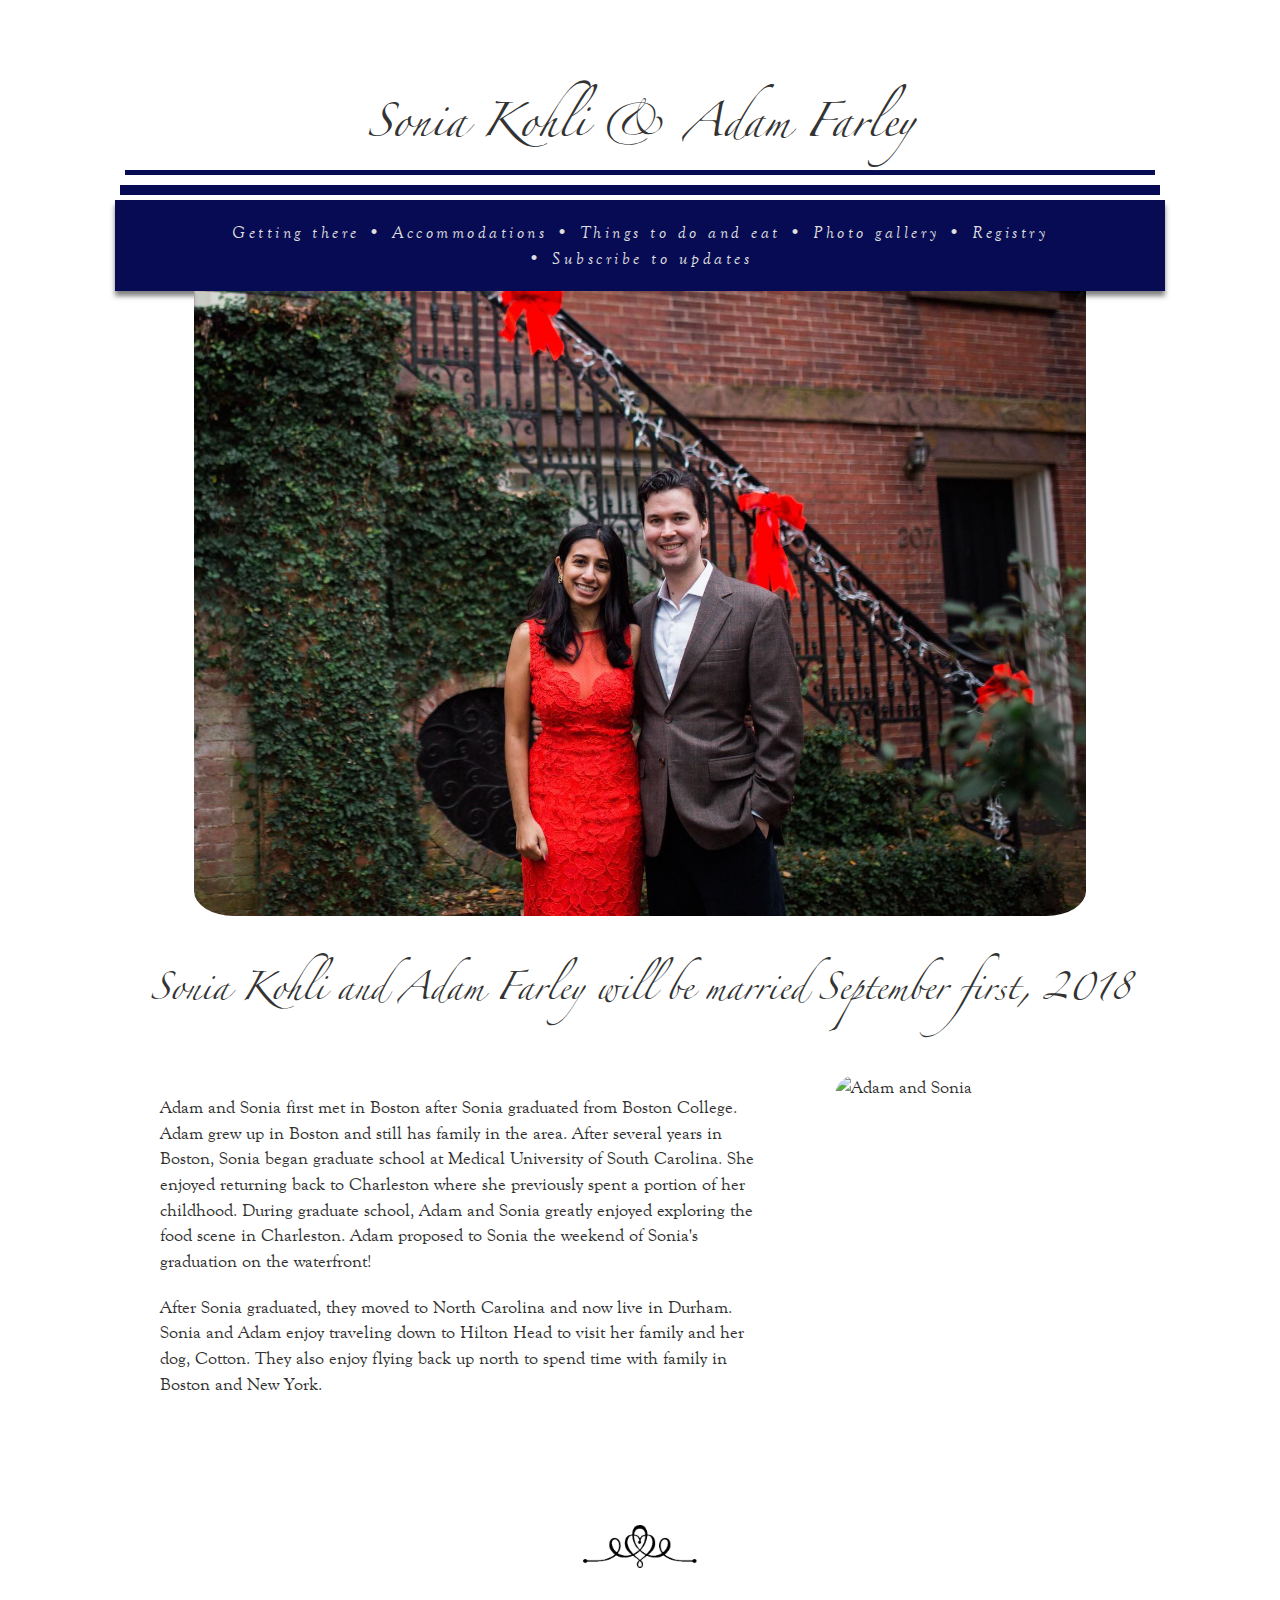
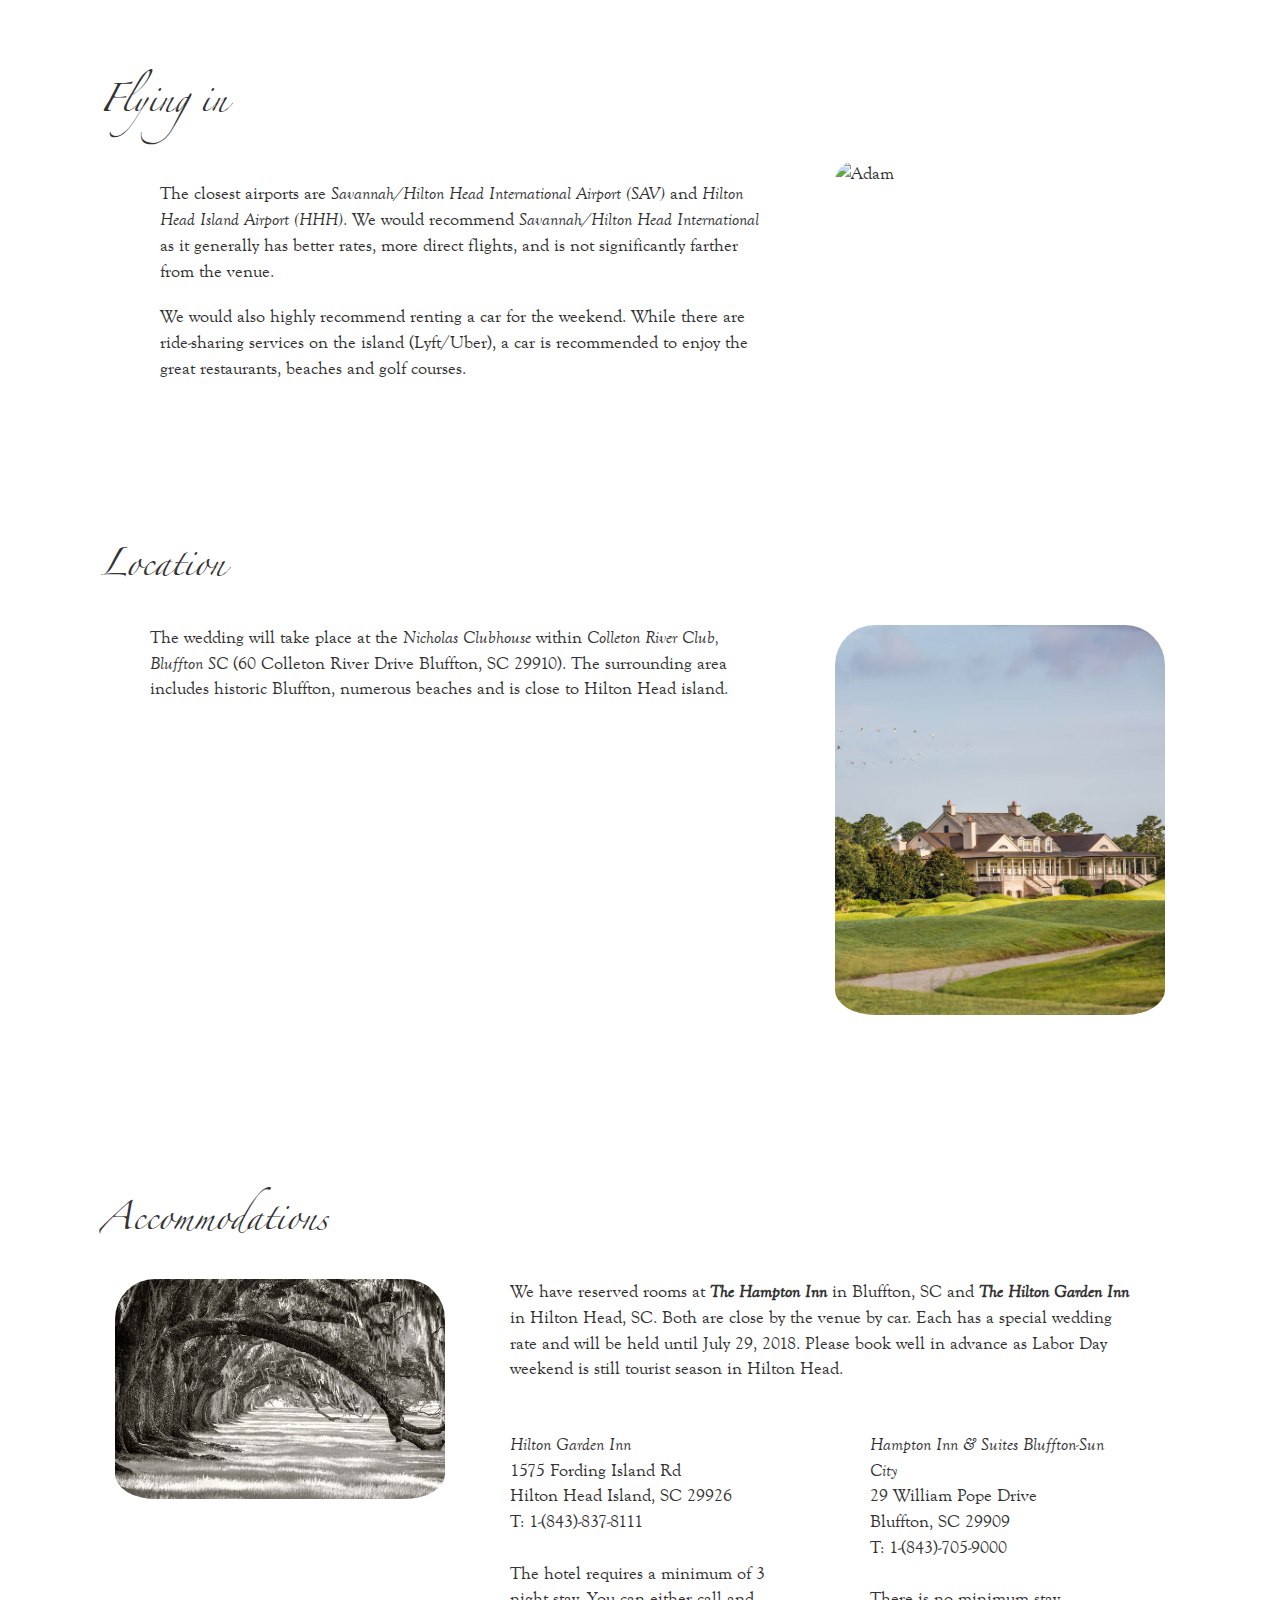
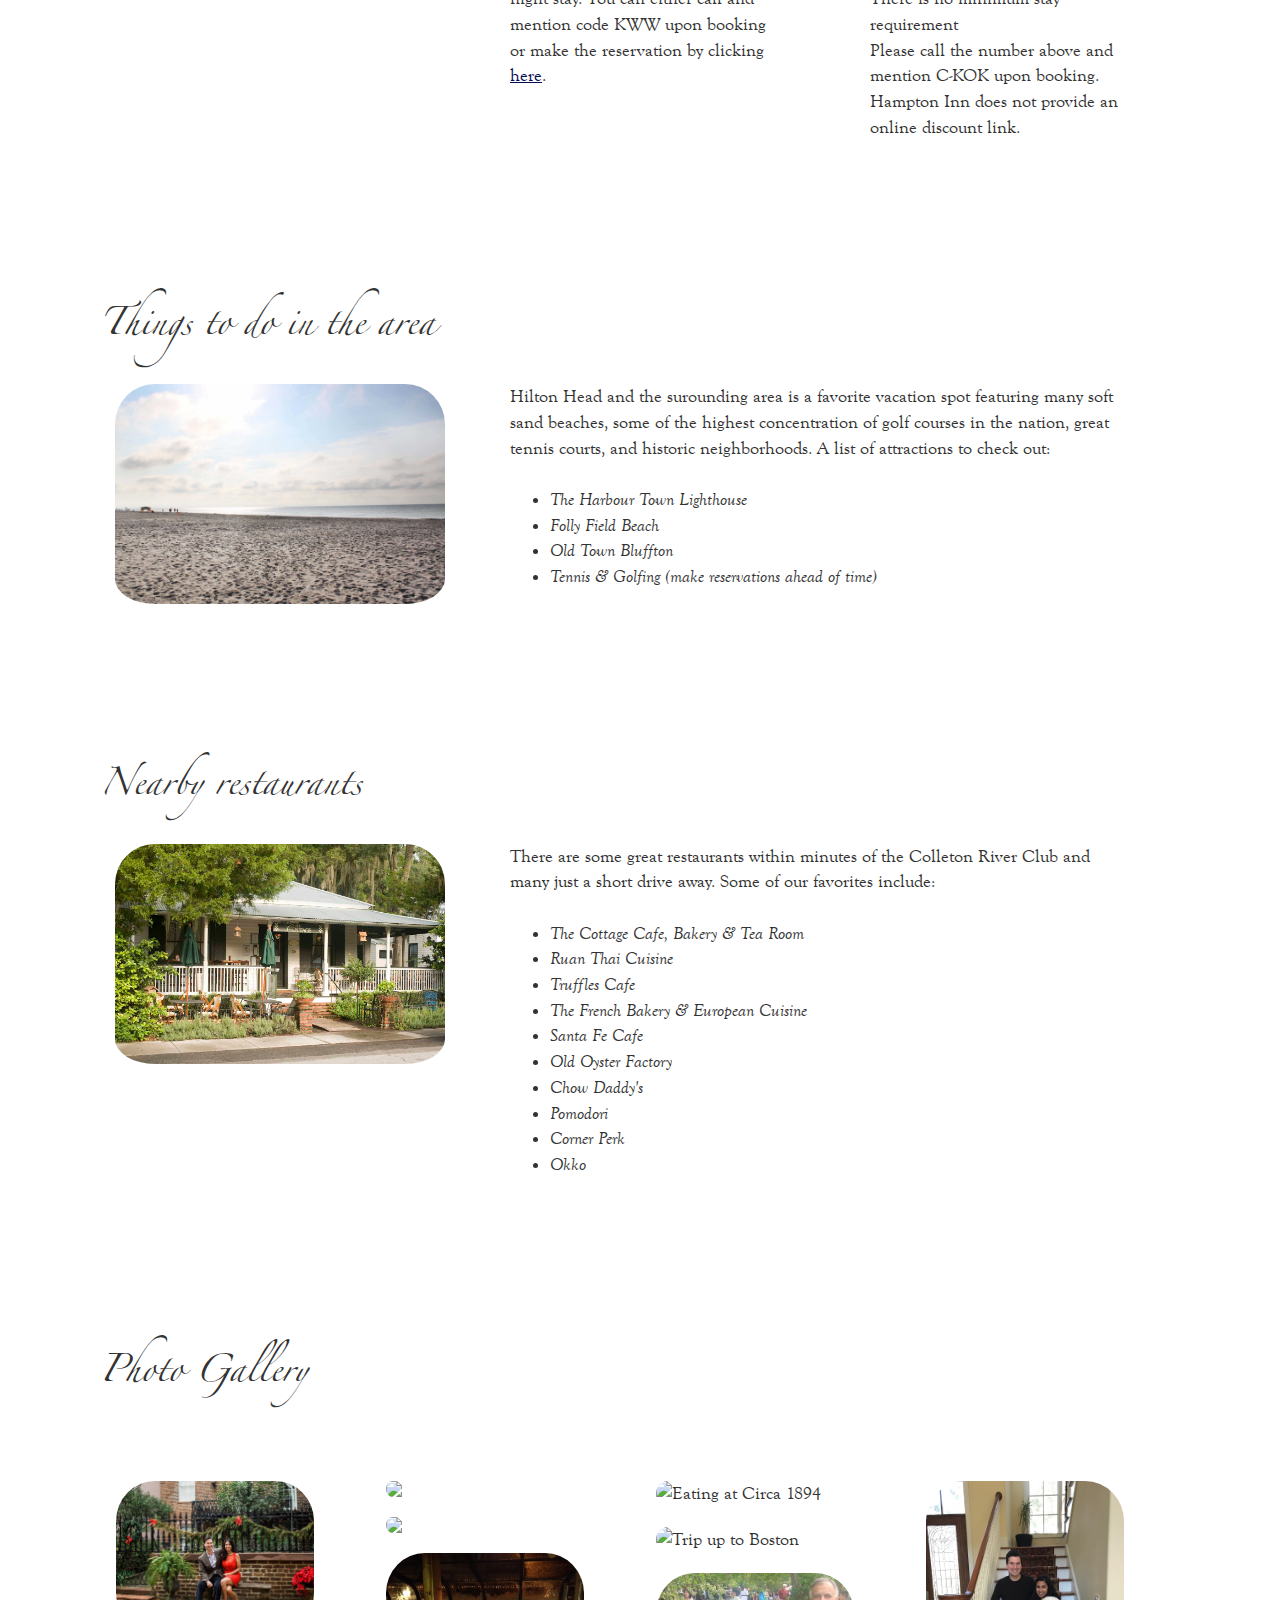
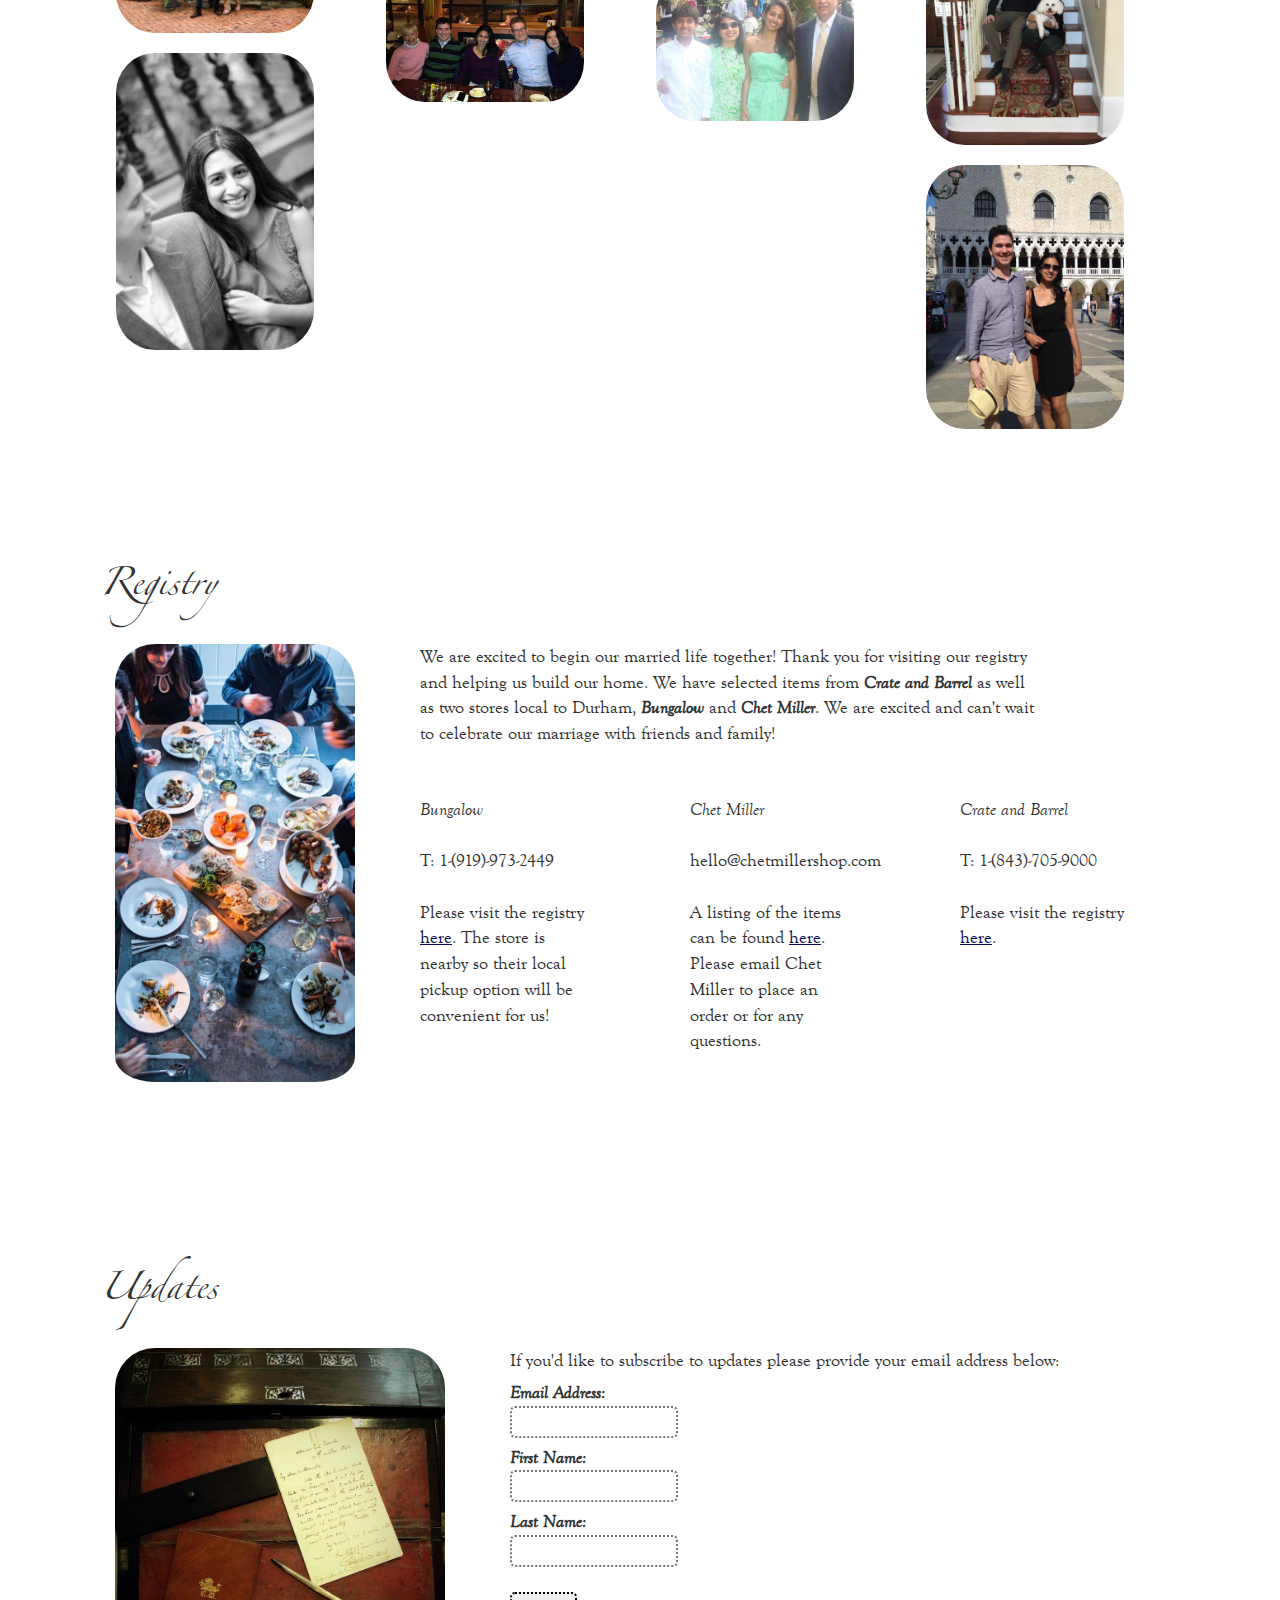
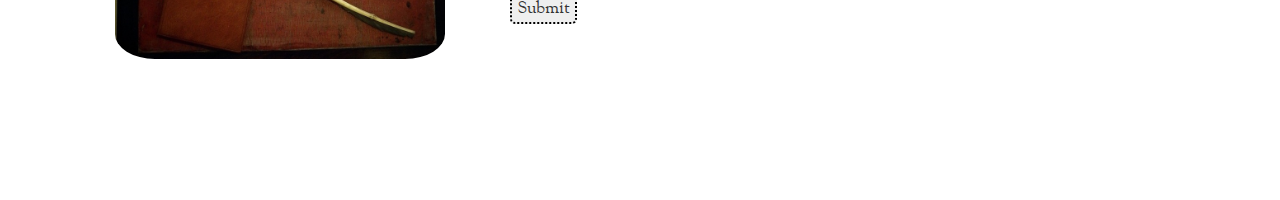
==== index.html @ 121ea7b1 "Adding registry info" ====
<!doctype html>
<html itemscope="" itemtype="http://schema.org/WebPage" lang="en">
<head>
<!-- Made wiff wuv by Cotton Kholi -->
<meta charset="utf-8">
    <meta http-equiv="X-UA-Compatible" content="IE=edge">
    <meta name="viewport" content="width=device-width, initial-scale=1">
	<title>Sonia Kohli and Adam Farley</title>    
	<link rel="stylesheet" href="css/bootstrap-3.3.5.min.css">
	<script src="js/webfont-1.5.10.js"></script>
 	<script>
	  WebFont.load({
	  custom: {
	  families: ['zapfino_web', 'goudy_old_style_web']
	  }
	  });
	</script>
	<link rel="stylesheet" href="css/adam_and_sonia.css">
	<script src="js/jquery-3.3.1.min.js" type="text/javascript" ></script>
	<script src="js/jquery.touchSwipe.min.js" type="text/javascript" ></script>
	<script src="js/adam_and_sonia.js" type="text/javascript" ></script>
	<meta name="description" content="Adam and Sonia will be getting married September 1 2018. Submit your email for updates."/>
	<meta property="og:url"           content="http://www.tripadvisorseo.com" />
    <meta property="og:type"          content="website" />
    <meta property="og:title"         content="Adam and Sonia" />
    <meta property="og:description"   content="Adam and Sonia will be getting married September 1 2018. Submit your email for updates." />
    <meta property="og:image"         content="Unknown.jpg" />
    <link rel="canonical" href="http://www.adamandsonia.com" />
    <link rel="icon" 
      type="image/ico" 
      href="images/favicon.ico">

</head>
<body itemscope itemtype="http://schema.org/Organization">    

    <!-- google analytics -->

<div class="container-fluid">

<div id="main_sonia_and_adam" class="row padding-header">
  <div class="col-sm-12 text-center">
    <span><h1 id="header_text" itemprop="name">Sonia&nbsp;Kohli & Adam&nbsp;Farley</h1></span>
    <div class="little-stripe"></div>
    <div class="big-stripe"></div>
    <div class="text-center">
      <div class="nav-bar" id="nav-bar-sticky">
	<span class="breakIE"><a href="#getting_there">Getting&nbsp;there</a></span>
	<span class="breakIE">•&nbsp;<a href="#accommodations">Accommodations</a></span>
	<span class="breakIE">•&nbsp;<a href="#things_to_do">Things&nbsp;to&nbsp;do&nbsp;and&nbsp;eat</a></span>
	<span class="breakIE">•&nbsp;<a href="#photos">Photo&nbsp;gallery</a></span>
	<span class="breakIE">•&nbsp;<a href="#registry">Registry</a></span> 
	<span class="breakIE">•&nbsp;<a href="#subscribe">Subscribe&nbsp;to&nbsp;updates</a></span> 
      </div> 
    </div>
    

    <div><img id="header_image" class="resizable" src="images/EP22.jpg" alt="Adam University Logo"></div>	
    <span><h2 class="padding-scoot-up"><em class="serif"></em></h2></span>
  </div>
</div>
<h3 class="text-center">Sonia Kohli and Adam Farley will be married September first, 2018</h3>


<div id="the_couple" class="anchor">.</div>
<div id="the_couple_section" class="row padding-large anchor-buffer first_paragraph">
  <div class="col-sm-8 body_text">
    <p>Adam and Sonia first met in Boston after Sonia graduated from Boston College. Adam grew up in Boston and still has family in the area. After several years in Boston, Sonia began graduate school at Medical University of South Carolina. She enjoyed returning back to Charleston where she previously spent a portion of her childhood. During graduate school, Adam and Sonia greatly enjoyed exploring the food scene in Charleston. Adam proposed to Sonia the weekend of Sonia's graduation on the waterfront!</p> 
    <p>After Sonia graduated, they moved to North Carolina and now live in Durham. Sonia and Adam enjoy traveling down to Hilton Head to visit her family and her dog, Cotton. They also enjoy flying back up north to spend time with family in Boston and New York.</p>

  </div>
  <div class="col-sm-4">
    <span><img class="resizable" src="images/EP17.jpg" alt="Adam and Sonia"></span>
  </div>
</div>

<br>
<br>
<br>
<div class="text-center">
  <img src="images/section_end.png" height="43px;">
</div>

<div id="getting_there" class="anchor">.</div>
<div id="getting_there_section" class="row padding-large anchor-buffer">
  <h3>Flying in</h3>
  <div class="col-sm-8 body_text">
    <p>The closest airports are <em>Savannah/Hilton Head International Airport (SAV)</em> and <em>Hilton Head Island Airport (HHH)</em>. We would recommend <em>Savannah/Hilton Head International</em> as it generally has better rates, more direct flights, and is not significantly farther from the venue.
    </p>
    <p>We would also highly recommend renting a car for the weekend. While there are ride-sharing services on the island (Lyft/Uber), a car is recommended to enjoy the great restaurants, beaches and golf courses.
    </p>
  </div>
  <div class="col-sm-4">
    <span><img class="resizable" src="images/EP24.jpg" alt="Adam "></span>
  </div>
</div>


<div id="location" class="anchor">.</div>
<div id="location_section" class="row padding-large anchor-buffer">
  <h3>Location</h3>
  <div class="col-sm-8 body_text">
    The wedding will take place at the <em>Nicholas Clubhouse</em> within <em>Colleton River Club, Bluffton SC</em> (60 Colleton River Drive Bluffton, SC 29910).  The surrounding area includes historic Bluffton, numerous beaches and is close to Hilton Head island.
    <br>
    <br>
    <div class="gmap_canvas"><iframe width="300" height="300" id="gmap_canvas" src="https://maps.google.com/maps?q=Colleton%20River%20Club%2060%20Colleton%20River%20Drive%20Bluffton%2C%20SC%2029910%20&amp;t=&amp;z=14&amp;ie=UTF8&amp;iwloc=&amp;output=embed" frameborder="0" scrolling="no" marginheight="0" marginwidth="0"></iframe></div>
  </div>
  <div class="col-sm-4">
    <span><img class="resizable" src="images/colleton-clubhouse.jpg" alt="Adam University Magnifying Glass"></span>
  </div>
</div>


<div id="accommodations" class="anchor">.</div>
<div id="accommodations_section" class="row padding-large anchor-buffer">
<h3>Accommodations</h3>
  <div class="col-sm-4">
    <span><img class="resizable" src="images/may-river.jpg" alt="Adam University Monitor How Explanation"></span>
  </div>
  <div class="col-sm-8 body_text">
We have reserved rooms at <strong><em>The Hampton Inn</em></strong> in Bluffton, SC and <strong><em>The Hilton Garden Inn</em></strong> in Hilton Head, SC. Both are close by the venue by car.  Each has a special wedding rate and will be held until July 29, 2018. Please book well in advance as Labor Day weekend is still tourist season in Hilton Head.      
  </div>
  <div class="col-sm-4 body_text">
<em>Hilton Garden Inn</em>
<br>
1575 Fording Island Rd
<br>
Hilton Head Island, SC 29926
<br>
T: 1-(843)-837-8111
<br>
<br>
The hotel requires a minimum of 3 night stay. You can either call and mention code KWW upon booking or make the reservation by clicking <a class="real_link" href="http://hiltongardeninn.hilton.com/en/gi/groups/personalized/H/HHHHEGI-KWW-20180830/index.jhtml?WT.mc_id=POG">here</a>.  
<br>
  </div>

<div class="col-sm-4 body_text">
<em>Hampton Inn & Suites Bluffton-Sun City</em>
<br>
29 William Pope Drive
<br>
Bluffton, SC 29909 
<br>
T:  1-(843)-705-9000 
<br>
<br>
There is no minimum stay requirement 
<br>
Please call the number above and mention C-KOK upon booking. Hampton Inn does not provide an online discount link.
  </div>
</div>

<div id="things_to_do" class="anchor">.</div>
<div id="things_to_do_section" class="row padding-large anchor-buffer">
<h3>Things to do in the area</h3>
  <div class="col-sm-4">
    <span><img class="resizable" src="images/islanders-beach.jpg" alt="Adam University Monitor How Explanation"></span>
  </div>
  <div class="col-sm-8 body_text">
    Hilton Head and the surounding area is a favorite vacation spot featuring many soft sand beaches, some of the highest concentration of golf courses in the nation, great tennis courts, and historic neighborhoods. A list of attractions to check out:
    <br>
    <br>
    <ul>
      <li><em>The Harbour Town Lighthouse</em></li>
      <li><em>Folly Field Beach</em></li>
      <li><em>Old Town Bluffton</em></li>
      <li><em>Tennis & Golfing (make reservations ahead of time)</em></li>
    </ul>
  </div>
</div>


<div id="nearby_restaurants" class="anchor">.</div>
<div id="nearby_restaurants_section" class="row padding-large anchor-buffer">
  <h3>Nearby restaurants</h3>
  <div class="col-sm-4">
    <span><img class="resizable" src="images/the_cottage_bluffton.jpg"></span>
  </div>
  <div class="col-sm-8 body_text">
    There are some great restaurants within minutes of the Colleton River Club and many just a short drive away. Some of our favorites include: 
    <br>
    <br>
    <ul>
      <li><em>The Cottage Cafe, Bakery & Tea Room</em></li>
      <li><em>Ruan Thai Cuisine</em></li>
      <li><em>Truffles Cafe</em></li>
      <li><em>The French Bakery & European Cuisine</em></li>
      <li><em>Santa Fe Cafe</em></li>
      <li><em>Old Oyster Factory</em></li>
      <li><em>Chow Daddy's</em></li>
      <li><em>Pomodori</em></li>
      <li><em>Corner Perk</em></li>
      <li><em>Okko</em></li>
    </ul>
  </div>
</div>

<div id="photos" class="anchor">.</div>
<div id="photos_section" class="row padding-large anchor-buffer">
<h3>Photo Gallery</h3>
  <div class="col-sm-8 body_text">
  </div>
</div>
<!-- Photo Gallery -->
<!-- Images used to open the lightbox -->
<div class="row">
  <div class="col-sm-3">
    <img class="thumbnail_nail resizable" src="images/EP.jpg" onclick="openModal();currentSlide(1)">
    <img class="thumbnail_nail resizable" src="images/EP7.jpg" onclick="openModal();currentSlide(2)">
  </div>
  <div class="col-sm-3">
    <img class="thumbnail_nail resizable" src="images/EP25.jpg" onclick="openModal();currentSlide(3)">
    <img class="thumbnail_nail resizable" src="images/EP28.jpg" onclick="openModal();currentSlide(4)">
    <img class="thumbnail_nail resizable" src="images/EP5535-m.jpg" onclick="openModal();currentSlide(10)" alt="Gail's birthday">
  </div>
  <div class="col-sm-3">
    <img class="thumbnail_nail resizable" src="images/EP1556.jpg" onclick="openModal();currentSlide(5)" alt="Eating at Circa 1894">
    <img class="thumbnail_nail resizable" src="images/EP2173.jpg" onclick="openModal();currentSlide(6)" alt="Trip up to Boston">
    <img class="thumbnail_nail resizable" src="images/EPSgrad.jpg" onclick="openModal();currentSlide(9)" alt="Sonia's graduation">
  </div>
  <div class="col-sm-3">
    <img class="thumbnail_nail resizable" src="images/EP3612.jpg" onclick="openModal();currentSlide(7)" alt="Sitting on stairs with Cotton">
    <img class="thumbnail_nail resizable" src="images/EP6129.jpg" onclick="openModal();currentSlide(8)" alt="In Venice square">
  </div>
  <div class="col-sm-3">
  </div>
  <div class="col-sm-3">
  </div>
</div>

<!-- The Modal/Lightbox -->
<div id="myModal" class="modal">
  <span class="close cursor" onclick="closeModal()">&times;</span>
  <div class="modal-content">

    <div class="mySlides">
      <div class="numbertext">1 / 10</div>
      <img class="fullsize_image" src="images/EP.jpg">
    </div>

    <div class="mySlides">
      <div class="numbertext">2 / 10</div>
      <img class="fullsize_image" src="images/EP7.jpg" alt="Sonia close up">
    </div>

    <div class="mySlides">
      <div class="numbertext">3 / 10</div>
      <img class="fullsize_image" src="images/EP25.jpg" alt="Fisheye in front of stairs">
    </div>

    <div class="mySlides">
      <div class="numbertext">4 / 10</div>
      <img class="fullsize_image" src="images/EP28.jpg" alt="Pointing and walking">
    </div>

    <div class="mySlides">
      <div class="numbertext">5 / 10</div>
      <img class="fullsize_image" src="images/EP1556.jpg" alt="Trip up to Boston">
    </div>

    <div class="mySlides">
      <div class="numbertext">6 / 10</div>
      <img class="fullsize_image" src="images/EP2173.jpg" alt="Sitting on stairs with Cotton">
    </div>

    <div class="mySlides">
      <div class="numbertext">7 / 10</div>
      <img class="fullsize_image" src="images/EP3612.jpg" alt="In Venice square">
    </div>

    <div class="mySlides">
      <div class="numbertext">8 / 10</div>
      <img class="fullsize_image" src="images/EP6129.jpg">
    </div>

    <div class="mySlides">
      <div class="numbertext">9 / 10</div>
      <img class="fullsize_image" src="images/EPSgrad.jpg">
    </div>

    <div class="mySlides">
      <div class="numbertext">10 / 10</div>
      <img class="fullsize_image" src="images/EP5535-m.jpg">
    </div>

    <!-- Next/previous controls -->
    <a class="prev" onclick="plusSlides(-1)">&#10094;</a>
    <a class="next" onclick="plusSlides(1)">&#10095;</a>

    <!-- Caption text -->
    <div class="caption-container">
      <p id="caption"></p>
    </div>
  </div>
</div>


<div id="registry" class="anchor">.</div>
<div id="registry_section" class="row padding-large anchor-buffer">
  <h3>Registry</h3>
  <div class="col-sm-3">
    <span><img class="resizable" src="images/registry.jpg"></span>
  </div>
  <div class="col-sm-8 body_text">
We are excited to begin our married life together! Thank you for visiting our registry and helping us build our home. We have selected items from <strong><em>Crate and Barrel</strong></em> as well as two stores local to Durham, <strong><em>Bungalow</strong></em> and <strong><em>Chet Miller</strong></em>. We are excited and can't wait to celebrate our marriage with friends and family!
  </div>
  <div class="col-sm-3 body_text">
<em>Bungalow</em>
<br>
<br>
T: 1-(919)-973-2449 
<br>
<br>
Please visit the registry <a class="real_link" target="_blank" href="https://bungalowandco.com/apps/giftregistry/registry/42644">here</a>. The store is nearby so their local pickup option will be convenient for us!
<br>
  </div>
  <div class="col-sm-3 body_text">
<em>Chet Miller</em>
<br>
<br>
<span id = "chetmillerid"></span>
<script type="text/javascript">
  var finalEmail = "hetmillershop.com";
  finalEmail = "llo@c" + finalEmail;
  finalEmail = "he" + finalEmail;
  $("#chetmillerid").text(finalEmail);
</script>
<br>
<br>
A listing of the items can be found <a class="real_link" target="_blank" href="/chetMiller.html">here</a>. Please email Chet Miller to place an order or for any questions. 
<br>
  </div>

<div class="col-sm-3 body_text">
<em>Crate and Barrel</em>
<br>
<br>
T:  1-(843)-705-9000 
<br>
<br>
Please visit the registry <a class="real_link" target="_blank" href="https://www.crateandbarrel.com/gift-registry/sonia-kohli-and-adam-farley/r5854599">here</a>.  
</div>

  <div class="col-sm-8 body_text">
  </div>
</div>


<div id="subscribe" class="anchor">.</div>
<div id="subscribe_section" class="row padding-large anchor-buffer">
  <h3>Updates</h3>
  <div class="col-sm-4">
    <span><img class="resizable" src="images/desk-sm.jpeg"></span>
  </div>
  <div class="col-sm-8 body_text">
    If you'd like to subscribe to updates please provide your email address below:
    <br>
    <form class="form-horizontal" onsubmit="return false;">
      <div class="control-group">
	<label class="control-label" for="email">Email Address:</label> 
	<div class="controls">
	  <input id="email" type="text" name="email">
	</div>
      </div>
      <div class="control-group">
	<label class="control-label" for="email">First Name:</label> 
	<div class="controls">
	  <input id="firstName" type="text" name="given-name">
	</div>
      </div>
      <div class="control-group">
	<label class="control-label" for="email">Last Name:</label> 
	<div class="controls">
	  <input id="lastName" type="text" name="family-name">
	</div>
      </div>
      <br>
      <div class="control-group">
	<div class="controls">
	  <button onclick="wedding.launch_subscribe_dialog(); return false;">Submit</button>
	</div>
      </div>
    </form>
    <br>
    <div id="subscribe_message"></div>
  </div>
</div>


</div> <!-- .container -->


</body>
</html>
---- css/adam_and_sonia.css ----
/*
  Make sure images remain reasonable on mobile
*/
img.resizable {
    display: inline-block;
    height: auto;
    max-width: 100%;
    padding-bottom: 15px;
    border-radius: 40px;
}

/*
  Basic styling
*/

@font-face {
    font-family: goudy_old_style_web;
    src: url('fonts/goudy_old_style_regular.eot');
    src: url('fonts/goudy_old_style_regular.ttf') format('opentype'),
         url('fonts/goudy_old_style_regular.eot#iefix') format('embedded-opentype'),
	 url('fonts/goudy_old_style_regular.woff') format('woff');
}

@font-face {
    font-family: goudy_old_style_web;
    src: url('fonts/goudy_old_style_italic.eot');
    src: url('fonts/goudy_old_style_italic.ttf') format('opentype'),
         url('fonts/goudy_old_style_italic.eot#iefix') format('embedded-opentype'),
	 url('fonts/goudy_old_style_italic.woff') format('woff');
    font-style: italic;
}

@font-face {
    font-family: zapfino_web;
    src: url('fonts/zapfino.eot');
    src: url('fonts/zapfino.ttf') format('opentype'),
         url('fonts/zapfino.eot#iefix') format('embedded-opentype'),
	 url('fonts/zapfino.woff') format('woff');
}

body{
    background-color: white; 
    /* background-color: #f1efe3; */ /* offwhite */
    font-family: goudy_old_style_web;
    font-size: large;
    padding: 100px;
}

@media only screen and (max-width: 795px) {
    body {
	padding: 30px;
    }
}

p {
    margin-top: 20px;
    margin-right: 0px;
    margin-bottom: 0px;
    margin-left: 10px;
}

.nav-bar {
    background-color: #070b53; /* dark navy */
    color: #dedede; 
    margin-left: auto;
    margin-right: auto;
    padding-left: 20px;
    padding-bottom: 20px;
    padding-right: 20px;
    padding-top: 20px;
    min-height: 70px;
    font-style: oblique;
    letter-spacing: 3.5px;
    box-shadow: 0px 5px 5px 0px rgba(0, 0, 0, 0.5); 

    z-index: 2;
}

.nav-bar a:link, a:visited, a:active {
  text-decoration: none; color: #dedede;
}

.nav-bar a:hover {
  font-weight: bold; color: white;
}

@media only screen and (max-width: 550px) {
    .nav-bar {
	margin-left: -30px;
	margin-right: -30px;
	left: 0px;
	right: 0px;
    }
}

.breakIE {
    display: inline-block;
}

/*
  Keep the nav bar on the top after scrolling
*/

@keyframes example {
    from { top: -30px; }
    to { top: -10px; }
}


#nav-bar-sticky.sticky {
    position: fixed;
    margin-top: 10px;
    margin-left: auto;
    margin-right: auto;
    width: 100%;
    top: -10px;
    left: 0px;
    right: 0px;
    animation-name: example;
    animation-duration: 0.4s;
}
#nav-bar-sticky {
    z-index: 2;
}


.anchor {
    color: transparent;
}

.anchor-buffer {
    padding-top: 70px;
}

@media only screen and (max-width: 650px) {
    .anchor-buffer {
	padding-top: 120px;
    }
}

.body_text {
    padding: 50px;
    padding-top: 0px;
}

.container-fluid {
    margin-top: -100px;
}

.striped_background {
    background: repeating-linear-gradient(
	to right,
	white,
	white 50px,
	#d3dbec 50px, /* faint blue */
	#d3dbec 100px 
    );
}

.little-stripe {
    height: 5px;
    background-color: #070b53; /* dark navy */    
    margin: 10px;
}

.big-stripe {
    height: 10px;
    background-color: #070b53; /* dark navy */    
    margin: 5px;
}

/* 
  Text styling
*/

h1{
    font-family: zapfino_web;
    line-height: 2;
}

h2{
    font-family: zapfino_web;
    line-height: 2;
}

h3 {
    font-family: zapfino_web;
    line-height: 2;
    margin-bottom: 30px;
}

#header_image {
    width: 85%;
}

#header_image.resizable {
    border-top-left-radius: 0px;
    border-top-right-radius: 0px;
}

#header_text {
    font-size: 30px;
    position: block;
    margin-top: 100px;
    left: 0;
    width: 100%;
    text-shadow: 4px 4px 4px #ffffff;
    text-shadow: 2px 2px 2px #ffffff;
      -webkit-transition: font-size 0.2s linear;
           -moz-transition: font-size 0.2s linear;
             -o-transition: font-size 0.2s linear;
                transition: font-size 0.2s linear;
}

@media only screen and (max-width: 550px) {

   #header_text { 
      font-size: 20px; 
      -webkit-transition: font-size 0.2s linear;
           -moz-transition: font-size 0.2s linear;
             -o-transition: font-size 0.2s linear;
                transition: font-size 0.2s linear;
   }
   
   body {
    font-size: large;
   }
}

#chetMillerPic {
    max-height: 200px;
}

.first_paragraph{
    padding-top: 0px;
}

label {
    font-style: oblique;
    padding-top: 10px;
}

button, input, select, textarea {
    border-radius: 5px;
    border-style: dotted;
}

a:link.real_link, a:visited.real_link, a:active.real_link {
    color: #070b53; /* dark navy */
    text-decoration: underline;
}    

/* photo gallery */

.row > .column {
  padding: 0 8px;
}

.row:after {
  content: "";
  display: table;
  clear: both;
}

/* Create four equal columns that floats next to eachother */
.column {
  float: left;
  width: 25%;
}

/* The Modal (background) */
.modal {
  display: none;
  position: fixed;
  z-index: 1;
  padding-top: 10px;
  left: 0;
  top: 0;
  width: 100%;
  height: 100%;
  overflow: auto;
  background-color: black;
}

/* Modal Content */
.modal-content {
  position: relative;
  background-color: transparent;
  margin: auto;
  padding: 0;
  width: 90%;
  max-width: 1200px;
}

/* The Close Button */
.close {
  color: white;
  position: absolute;
  top: 10px;
  right: 25px;
  font-size: 70px;
  font-weight: bold;
  opacity: .4;
  z-index: 3;
}

.close:hover,
.close:focus {
  color: white;
  text-decoration: none;
  cursor: pointer;
  opacity: .8;
}

/* Hide the slides by default */
.mySlides {
  display: none;
}

.mySlides.moveLeft {
/*  display: none; */
  left: -100px;
  display: block;

  animation: slide-out 0.5s forwards;
  -webkit-animation: slide-out 0.5s forwards;
}

.moveLeft .fullsize_image  {
  animation: slide-out 0.5s forwards;
  -webkit-animation: slide-out 0.5s forwards;
}

.mySlides.showSlide {
  display: block;
  left: auto;

  animation: slide-in 0.5s forwards;
  -webkit-animation: slide-in 0.5s forwards;
}

/*
.slide-in {
    animation: slide-in 0.5s forwards;
    -webkit-animation: slide-in 0.5s forwards;
}

.slide-out {
    animation: slide-out 0.5s forwards;
    -webkit-animation: slide-out 0.5s forwards;
}
*/
    
@keyframes slide-in {
    100% { transform: translateX(0%);  max-height:700px; }
}

@-webkit-keyframes slide-in {
    100% { -webkit-transform: translateX(0%); display: block;  max-height:700px; }
}
    
@keyframes slide-out {
    0% { transform: translateX(0%); max-height:700px }
    100% { transform: translateX(-200%); max-height:0px; }
}

@-webkit-keyframes slide-out {
    0% { -webkit-transform: translateX(0%); max-height:700px }
    100% { -webkit-transform: translateX(-200%); max-height:0px; }
}

/* Next & previous buttons */
.prev,
.next {
  cursor: pointer;
  position: absolute;
  top: 350px;
  width: auto;
  padding: 16px;
  margin-top: -50px;
  color: white;
  font-weight: bold;
  font-size: 65px;
  border-radius: 0 3px 3px 0;
  user-select: none;
  -webkit-user-select: none;
  opacity: .4;
}

@media only screen and (max-width: 550px) {
    .prev,
    .next {
	top: 250px;
    }
}

@media only screen and (max-width: 400px) {
    .prev,
    .next {
	top: 200px;
    }
}

@media only screen and (max-height: 400px) {
    .prev,
    .next {
	top: 200px;
    }

    .fullsize_image {
	max-height:400px; 
    }
}


/* Position the "next button" to the right */
.next {
  right: 0;
  border-radius: 3px 0 0 3px;
}

/* On hover, add a black background color with a little bit see-through */
.prev:hover,
.next:hover {
  opacity: 1.0;
  color: white;
  text-decoration: none;
}

/* Number text (1/3 etc) */
.numbertext {
  color: #f2f2f2;
  font-size: 20px;
  padding: 8px 12px;
  position: absolute;
  top: 0;
}

/* Caption text */
.caption-container {
  text-align: center;
  background-color: black;
  padding: 2px 16px;
  color: white;
}

img.demo {
  opacity: 0.6;
}

.active,
.demo:hover {
  opacity: 1;
}

img.hover-shadow {
/*  transition: 0.3s */
}

.hover-shadow:hover {
  background-color: rgba(0, 0, 0, 0.2);
}

.thumbnail_nail {
    width: 200px;
    cursor: pointer;
    margin-bottom: 20px;
    border-radius: 20px;
    border: solid white;
    border-width: 0 1px;
}

img.resizable.thumbnail_nail {
    padding-bottom: 0px;
}

.fullsize_image {
    max-width:100%;
    max-height:700px; 
    vertical-align: middle;
    margin: auto;
    display: block;
}

@media only screen and (max-height: 400px) {
    .fullsize_image {
	max-height:400px; 
    }
}
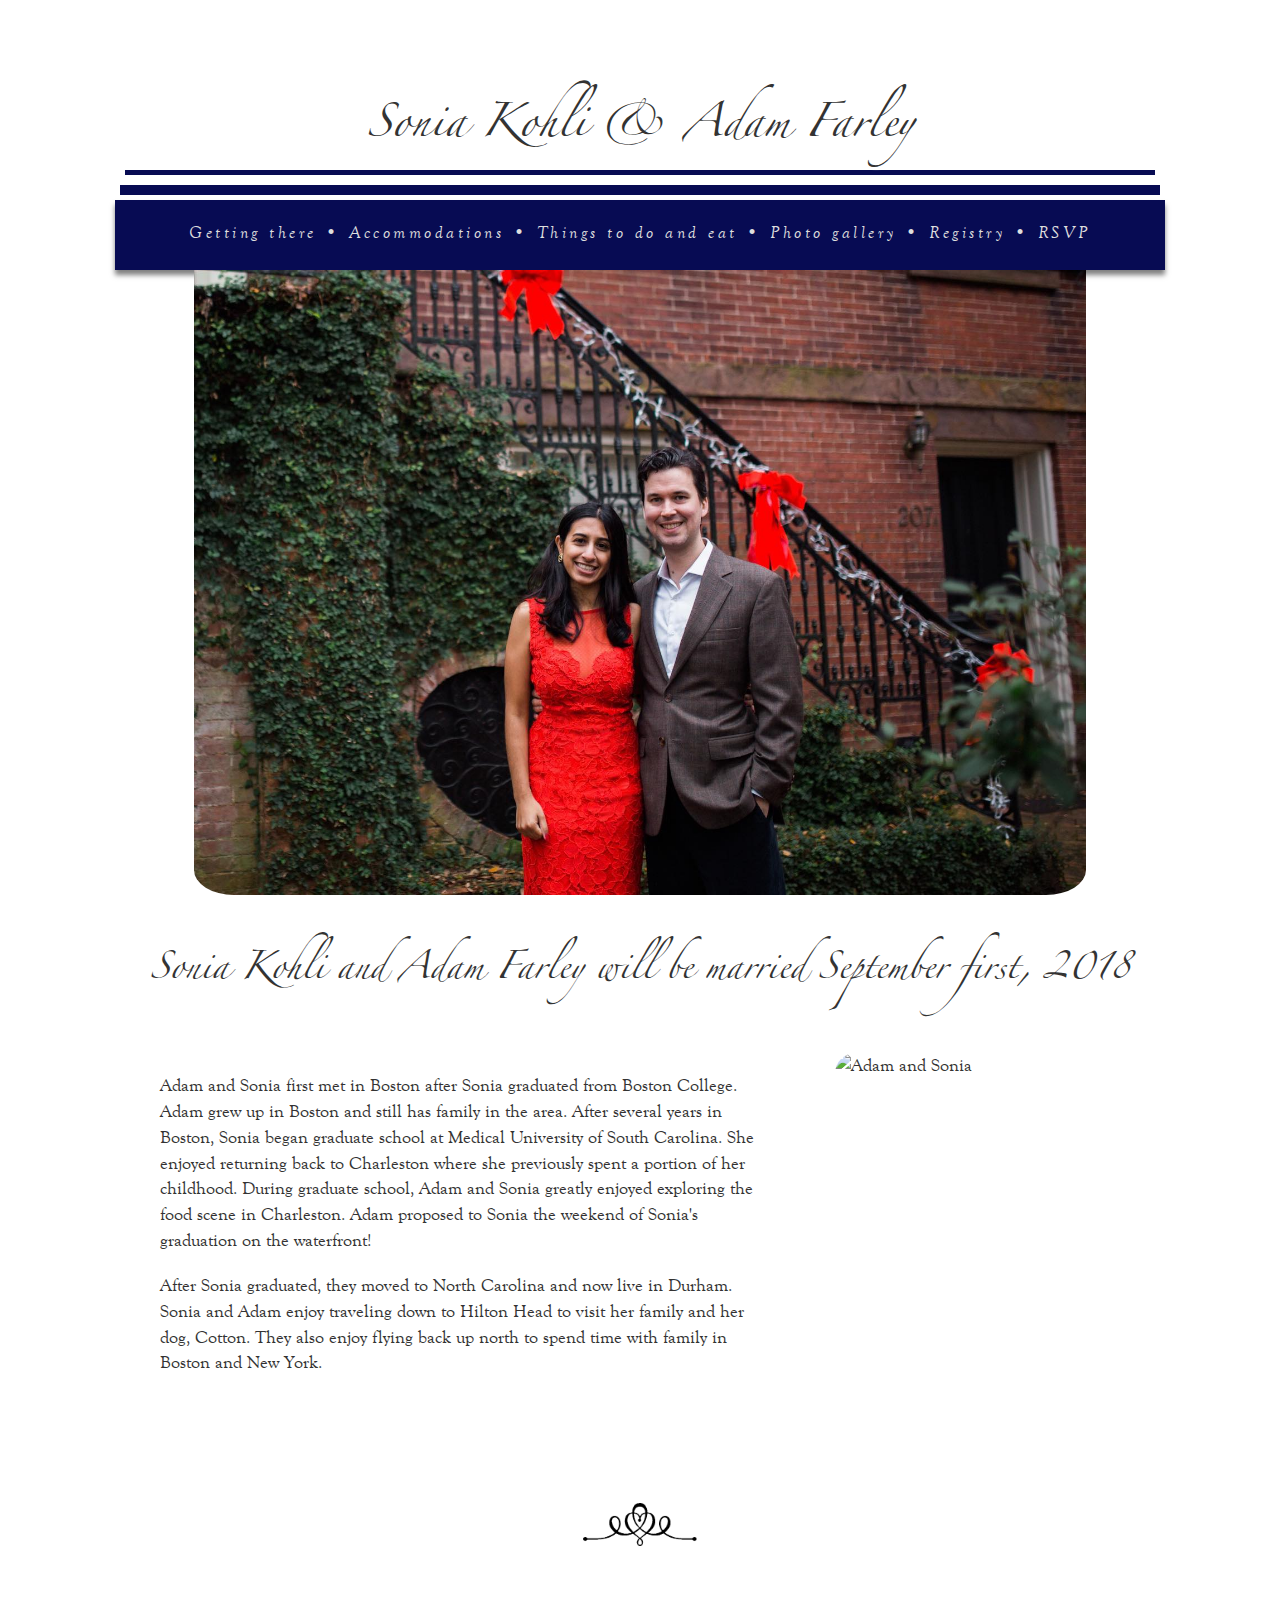
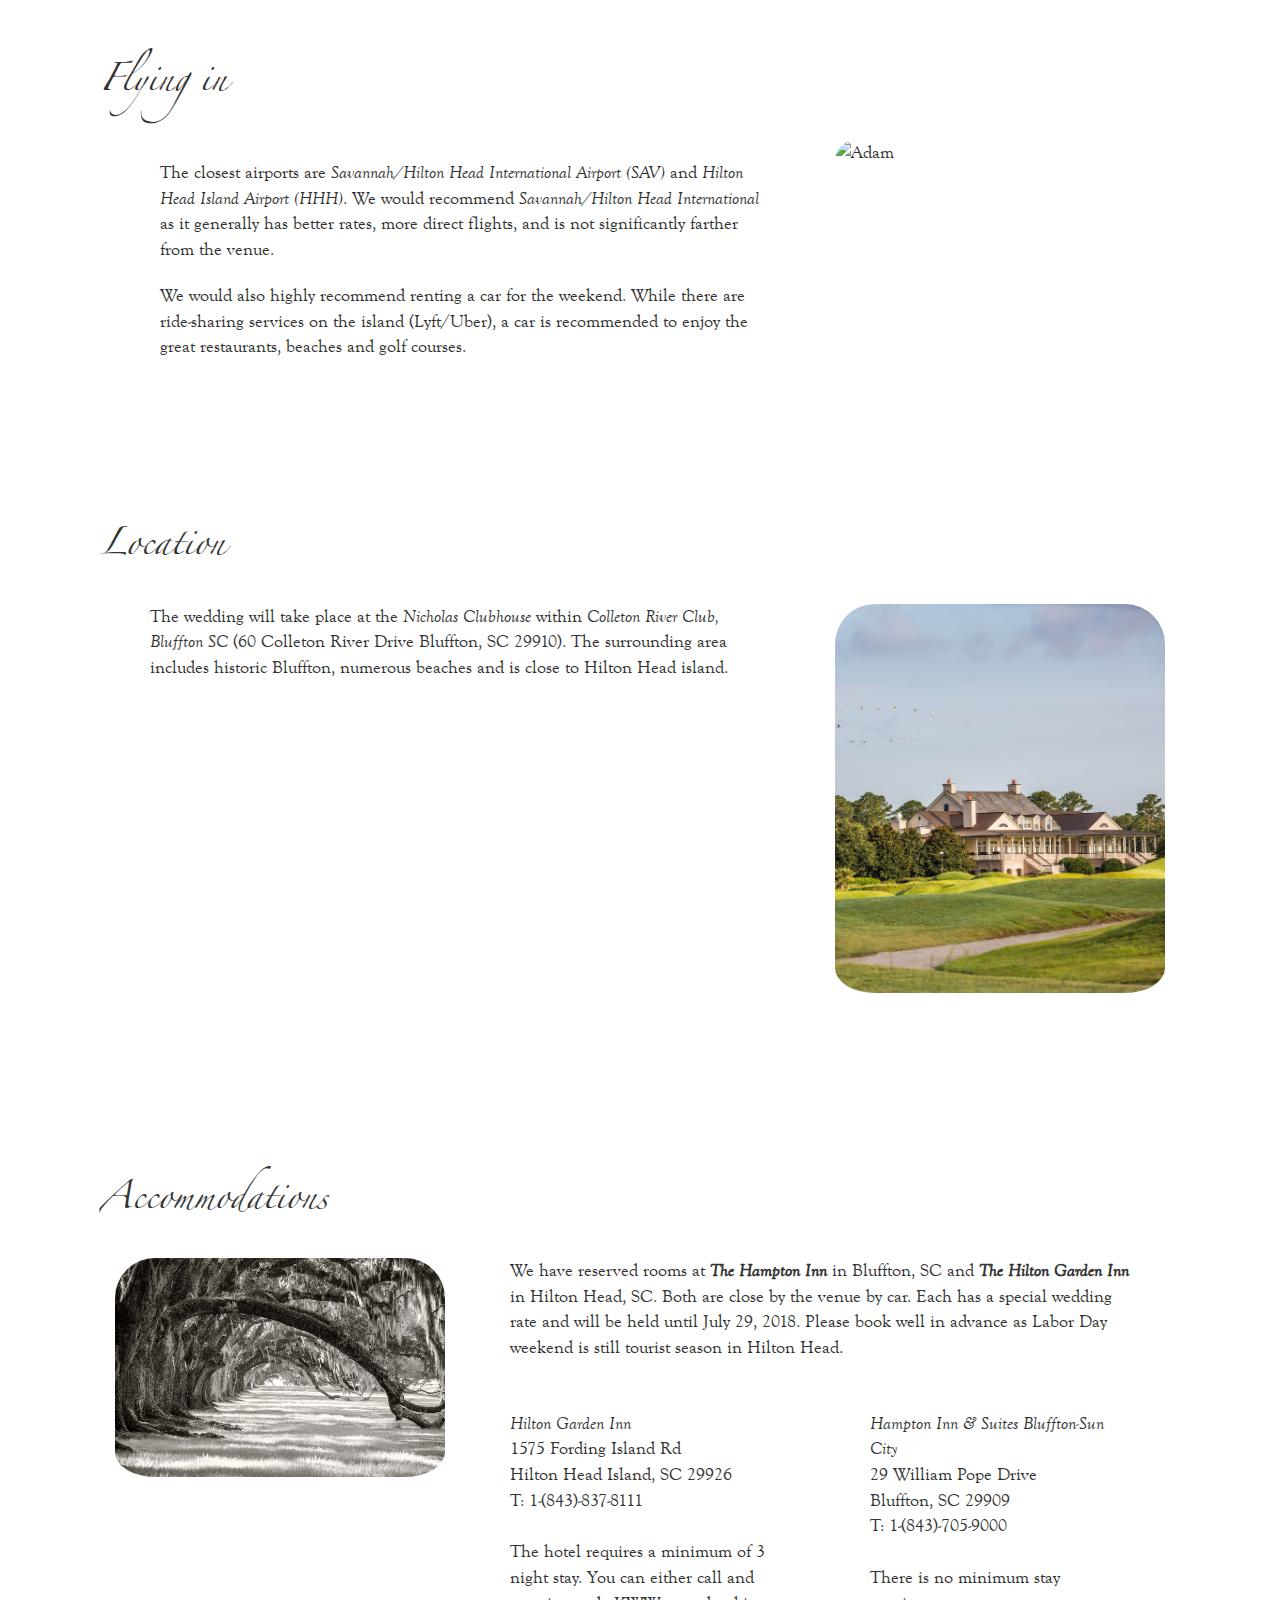
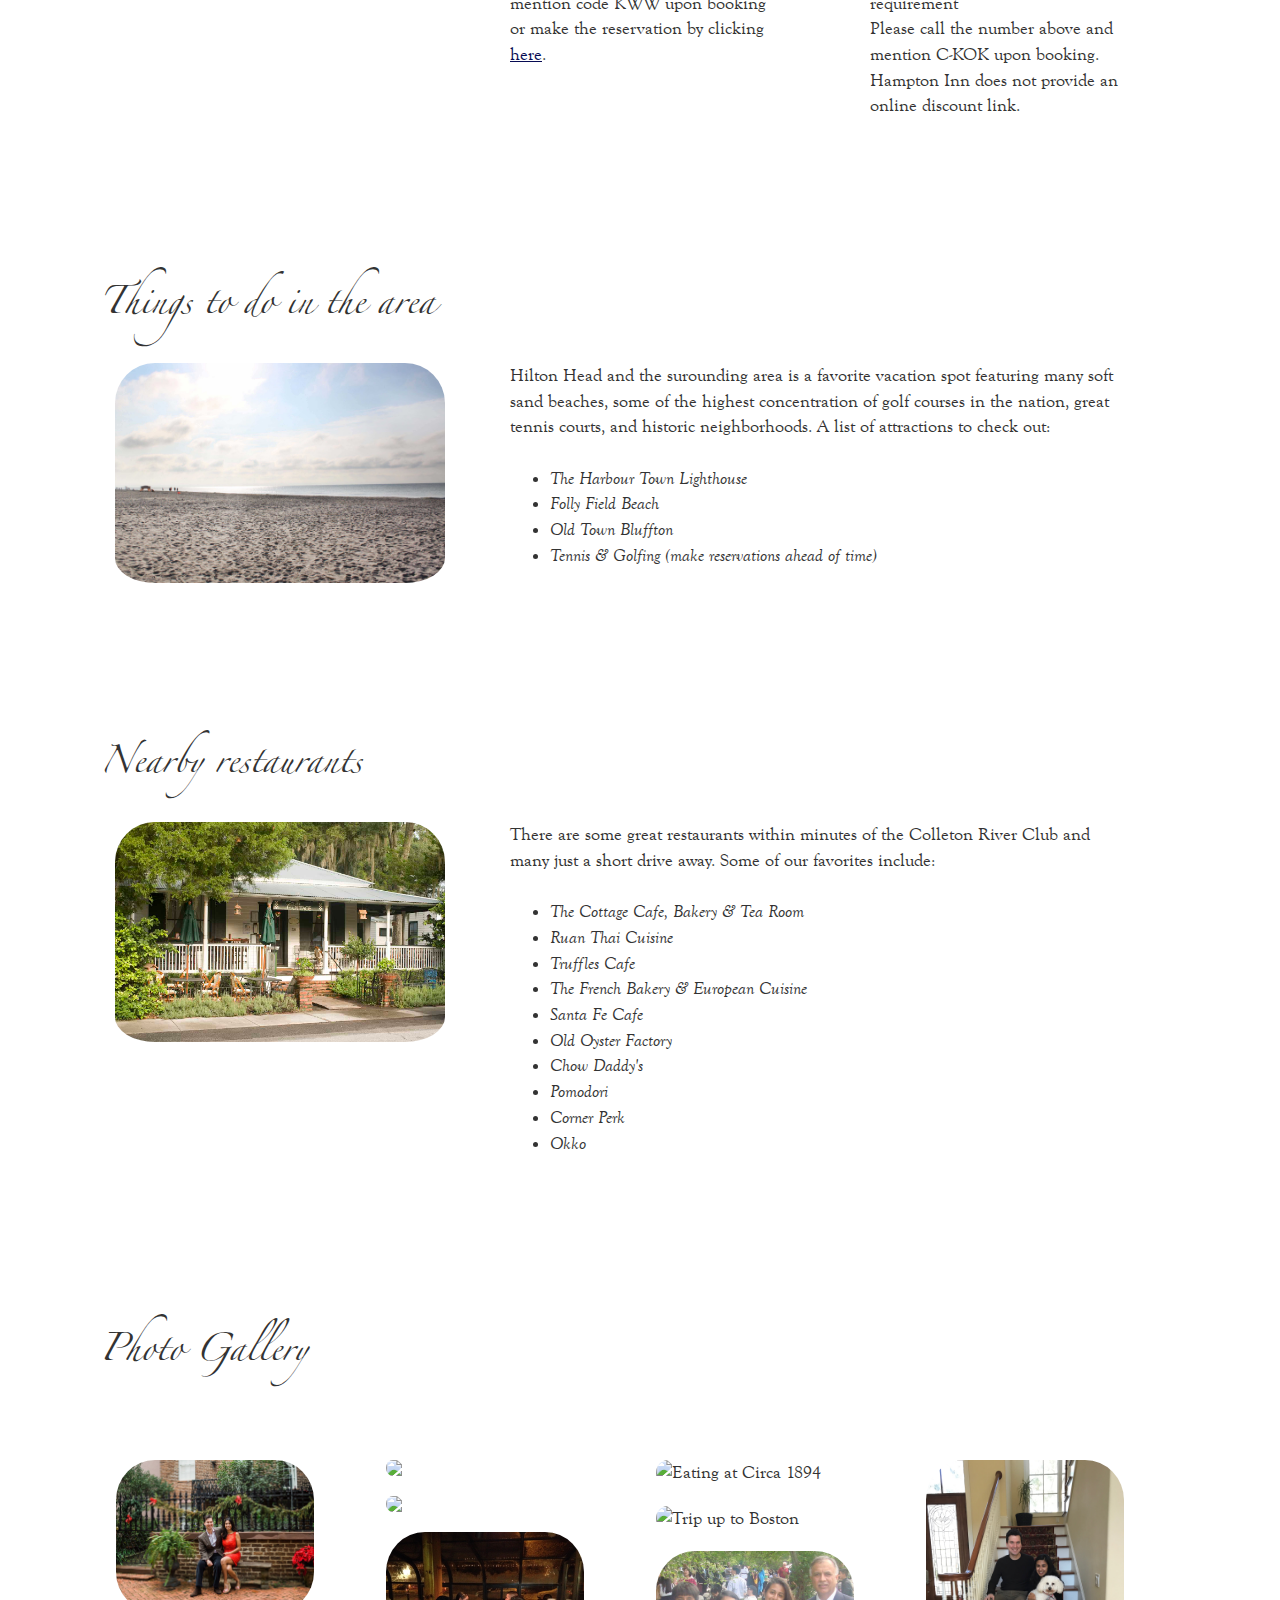
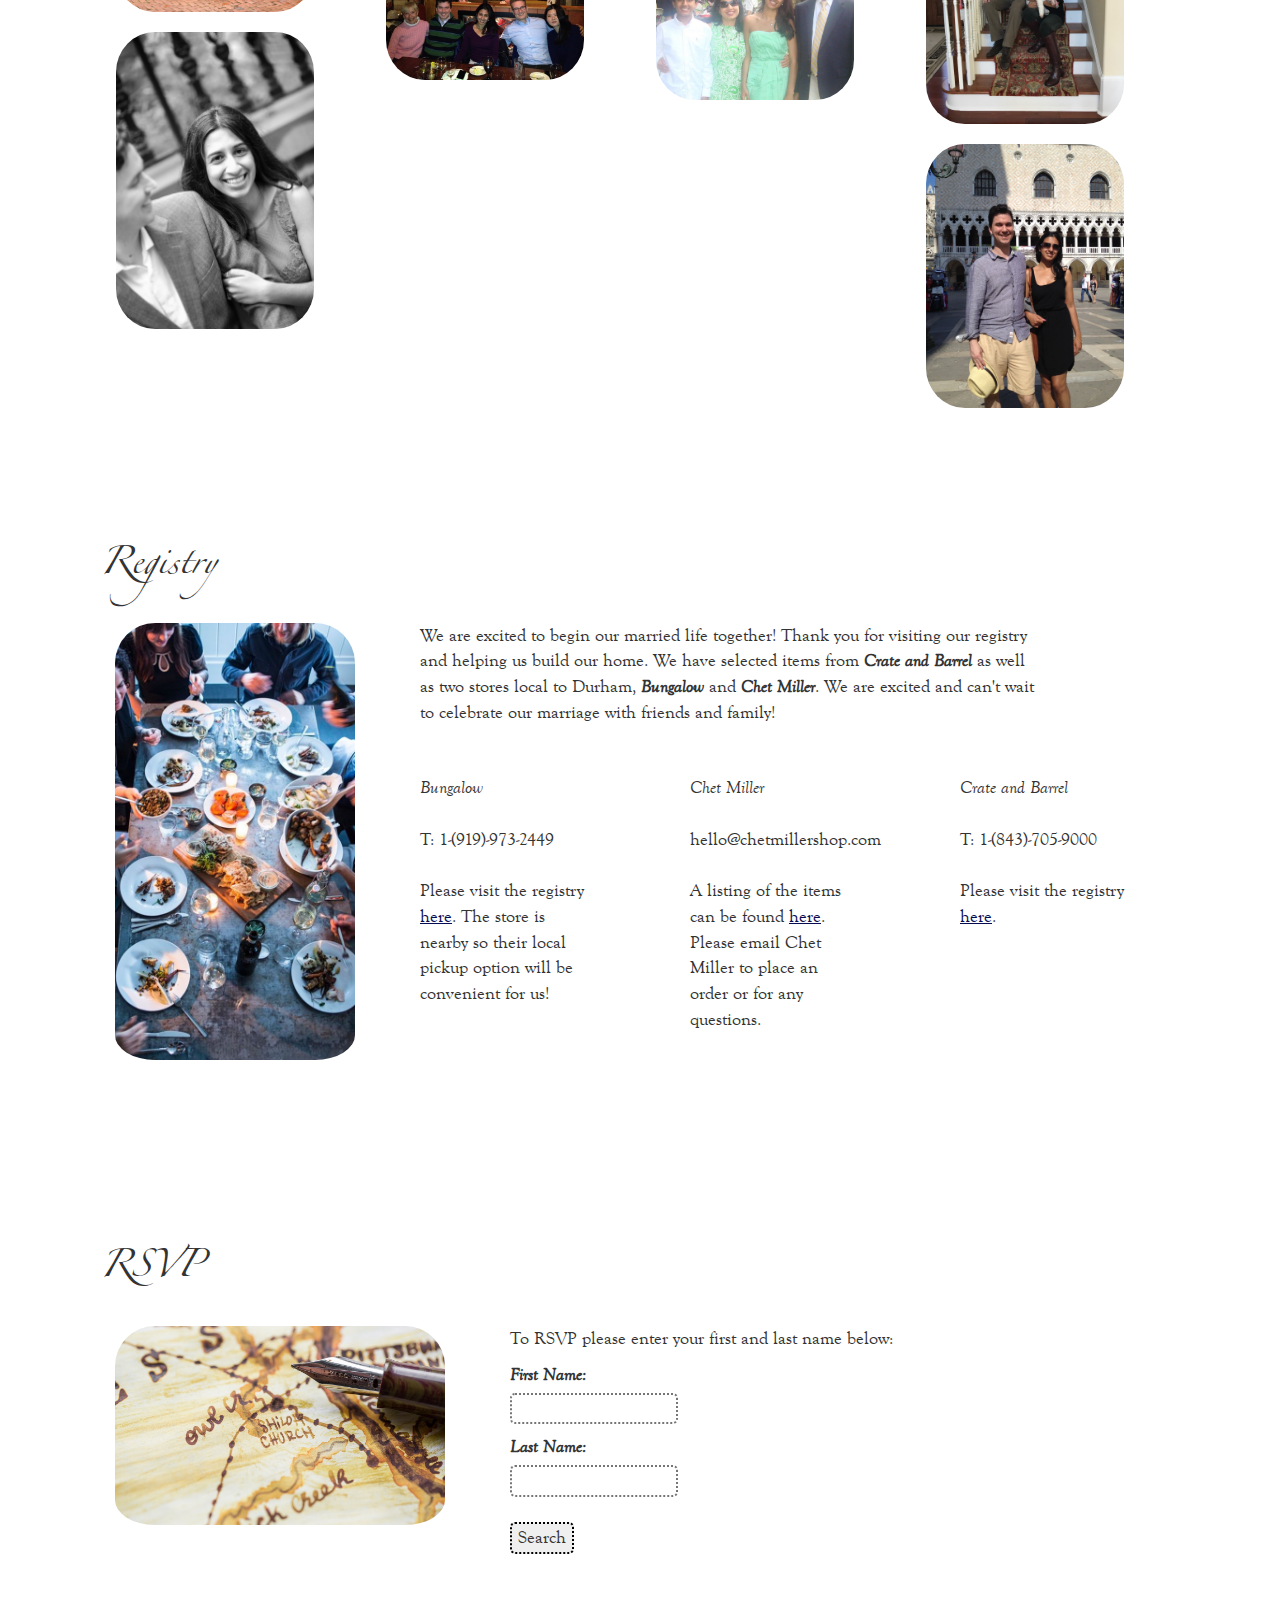
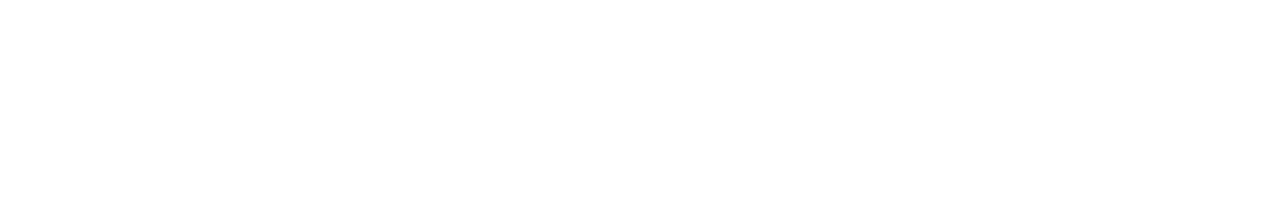
==== commit 71535126: "RSVP Functions - loading from sheet works" ====
--- a/index.html
+++ b/index.html
@@ -21,7 +21,7 @@
 	<script src="js/jquery.touchSwipe.min.js" type="text/javascript" ></script>
 	<script src="js/adam_and_sonia.js" type="text/javascript" ></script>
 	<meta name="description" content="Adam and Sonia will be getting married September 1 2018. Submit your email for updates."/>
-	<meta property="og:url"           content="http://www.tripadvisorseo.com" />
+	<meta property="og:url"           content="http://www.adamandsonia.com" />
     <meta property="og:type"          content="website" />
     <meta property="og:title"         content="Adam and Sonia" />
     <meta property="og:description"   content="Adam and Sonia will be getting married September 1 2018. Submit your email for updates." />
@@ -50,7 +50,7 @@
 	<span class="breakIE">•&nbsp;<a href="#things_to_do">Things&nbsp;to&nbsp;do&nbsp;and&nbsp;eat</a></span>
 	<span class="breakIE">•&nbsp;<a href="#photos">Photo&nbsp;gallery</a></span>
 	<span class="breakIE">•&nbsp;<a href="#registry">Registry</a></span> 
-	<span class="breakIE">•&nbsp;<a href="#subscribe">Subscribe&nbsp;to&nbsp;updates</a></span> 
+	<span class="breakIE">•&nbsp;<a href="#rsvp">RSVP</a></span> 
       </div> 
     </div>
     
@@ -346,22 +346,16 @@
 </div>
 
 
-<div id="subscribe" class="anchor">.</div>
-<div id="subscribe_section" class="row padding-large anchor-buffer">
-  <h3>Updates</h3>
-  <div class="col-sm-4">
-    <span><img class="resizable" src="images/desk-sm.jpeg"></span>
-  </div>
-  <div class="col-sm-8 body_text">
-    If you'd like to subscribe to updates please provide your email address below:
-    <br>
-    <form class="form-horizontal" onsubmit="return false;">
-      <div class="control-group">
-	<label class="control-label" for="email">Email Address:</label> 
-	<div class="controls">
-	  <input id="email" type="text" name="email">
-	</div>
-      </div>
+<div id="rsvp" class="anchor">.</div>
+<div id="rsvp_section" class="row padding-large anchor-buffer">
+  <h3>RSVP</h3>
+  <div class="col-sm-4">
+    <span><img class="resizable" src="images/goldmap-pen.jpg"></span>
+  </div>
+  <div class="col-sm-8 body_text">
+    To RSVP please enter your first and last name below:
+    <br>
+    <form class="form" onsubmit="return false;">
       <div class="control-group">
 	<label class="control-label" for="email">First Name:</label> 
 	<div class="controls">
@@ -377,12 +371,153 @@
       <br>
       <div class="control-group">
 	<div class="controls">
-	  <button onclick="wedding.launch_subscribe_dialog(); return false;">Submit</button>
-	</div>
-      </div>
+	  <button onclick="wedding.search_for_rsvp(); return false;">Search</button>
+	</div>
+      </div>
+      <br>
+      <div class="form-group col-sm-12" id="search_message"></div>
+      <br>
+
+      <div id="weddingPartyArea"></div>
+
+      <div style="display:none" id="foodOptionsAdultTemplate">
+	    <div class="form-group col-sm-3">
+	      <label for="inputAddress">First<br>Course</label>
+	      <select class="form-control" id="inputFirstCourse">
+	      <option> Poached pear with honey + nutmeg served with marscapone, candied walnuts and arugula (Vegetarian)</option>
+	      <option>Jumbo Crabcakes with sweet corn cream</option>
+	      </select>
+	    </div>
+	    <div class="form-group col-sm-3">
+	      <label for="inputAddress2">Main<br>Course</label>
+	      <select class="form-control" id="inputMainCourse">
+	      <option>Wild mushroom ravioli with fresh basil, summer squash, steamed chard and robiola in a lemon cream sauce with grated parm (Vegetarian)</option>
+	      <option>Fennel topped grouper, fennel hearts, brussel sprouts roasted with olives and parm with white wine sauce</option>
+	      <option>Vidalia crusted beef mignon topped with herbed butter and pear chutney with truffle whipped potato, wild mushrooms, asparagus</option>
+	      </select>
+	    </div>
+	    <div class="form-group col-sm-12">
+	      <label for="inputAddress2">Dietary<br>Restrictions</label>
+	      <input type="text" class="form-control" id="inputDietaryRestrictions" placeholder="eg. Vegan, Allergic to cinnamon">
+	    </div>
+      </div>
+
+      <div style="display:none" id="foodOptionsChildTemplate">
+	    <div class="form-group col-sm-3">
+	      <label for="inputAddress2">Main<br>Course</label>
+	      <select class="form-control" id="inputMainCourse">
+	      <option>Pasta with fresh vegitables topped with parmesan (Vegetarian)</option>
+	      </select>
+	    </div>
+	    <div class="form-group col-sm-12">
+	      <label for="inputAddress2">Dietary<br>Restrictions</label>
+	      <input type="text" class="form-control" id="inputAddress2" placeholder="eg. Vegan, Allergic to cinnamon">
+	    </div>
+      </div>
+
+
+      <div style="display:none" id="bothDaysTemplate">
+	<div class="control-group">
+	  <div class="form-row">
+	    <div class="form-group col-sm-12">
+	      <label id="attendeeLabel" for="inputEmail4">Attendee 1</label>
+	      <input readonly type="text" class="form-control" id="inputName" placeholder="Enter Firstname Lastname if applicable">
+	    </div>
+	  </div>
+	  <div class="form-row">
+	    <div class="form-group col-sm-3">
+	      <label for="inputEmail4">Attending<br>Friday</label>
+	      <select type="email" class="form-control" id="attendingFridayInput" placeholder="Email">
+		<option>I will attend</option>
+		<option>I will not attend</option>
+	      </select>
+	    </div>
+	    <div class="form-group col-sm-3">
+	      <label for="inputPassword4">Attending<br>Saturday</label>
+	      <select type="email" class="form-control" id="attendingSaturdayInput" placeholder="Email">
+		<option>I will attend</option>
+		<option>I will not attend</option>
+	      </select>
+	    </div>
+	    <div id="foodOptions"></div>
+	  </div> <!-- end form-row -->
+	</div>
+	<br>
+      </div>
+
+
+      <div style="display:none" id="saturdayOnlyTemplate">
+	<div class="control-group">
+	  <div class="form-row">
+	    <div class="form-group col-sm-12">
+	      <label for="inputEmail4">Attendee 1</label>
+	      <input readonly type="text" class="form-control" id="inputName" placeholder="Adam Farley">
+	    </div>
+	  </div>
+	  <div class="form-row">
+	    <div class="form-group col-sm-3">
+	      <label for="inputPassword4">Attending<br>Wedding</label>
+	      <select type="email" class="form-control" id="inputEmail4" placeholder="Email">
+		<option>I will attend</option>
+		<option>I will not attend</option>
+	      </select>
+	    </div>
+	    <div id="foodOptions"></div>
+	  </div> <!-- end form-row -->
+	</div>
+	<br>
+      </div>
+
+      <div style="display:none" id="fridayOnlyTemplate">
+	<div class="control-group">
+	  <div class="form-row">
+	    <div class="form-group col-sm-12">
+	      <label for="inputEmail4">Attendee 1</label>
+	      <input readonly type="text" class="form-control" id="inputName" placeholder="Adam Farley">
+	    </div>
+	  </div>
+	  <div class="form-row">
+	    <div class="form-group col-sm-3">
+	      <label for="inputEmail4">Attending<br>Ceremony</label>
+	      <select type="email" class="form-control" id="inputEmail4" placeholder="Email">
+		<option>I will attend</option>
+		<option>I will not attend</option>
+	      </select>
+	    </div>
+	    <div id="foodOptions"></div>
+	  </div> <!-- end form-row -->
+	</div>
+	<br>
+      </div>
+      <br>
+      <br>
+      <div style="display:none" id="emailAndMessage">
+	<div class="control-group">
+	  <div class="form-row">
+	    <div class="form-group col-sm-12">
+	      <label for="inputEmail4">Email</label>
+	      <input  type="email" class="form-control" id="inputEmailAddress" placeholder="name@place.com">
+	    </div>
+	  </div>
+	  <div class="form-row">
+	    <div class="form-group col-sm-12">
+	      <label for="inputAddress2">Message for the couple:</label>
+	      <textarea rows="2" class="form-control" id="inputMessage" placeholder=""></textarea>
+	    </div>
+	    <div class="form-group col-sm-12">
+	      <div class="controls">
+		<button onclick="wedding.update_rsvp(); return false;">Update</button>
+	      </div>
+	    </div> 
+	    <div class="form-group col-sm-12" id="submit_message"></div>
+	    <br>
+	  </div> <!-- end form-row -->
+	</div>
+	<br>
+      </div>
+      
+      
     </form>
-    <br>
-    <div id="subscribe_message"></div>
   </div>
 </div>
 
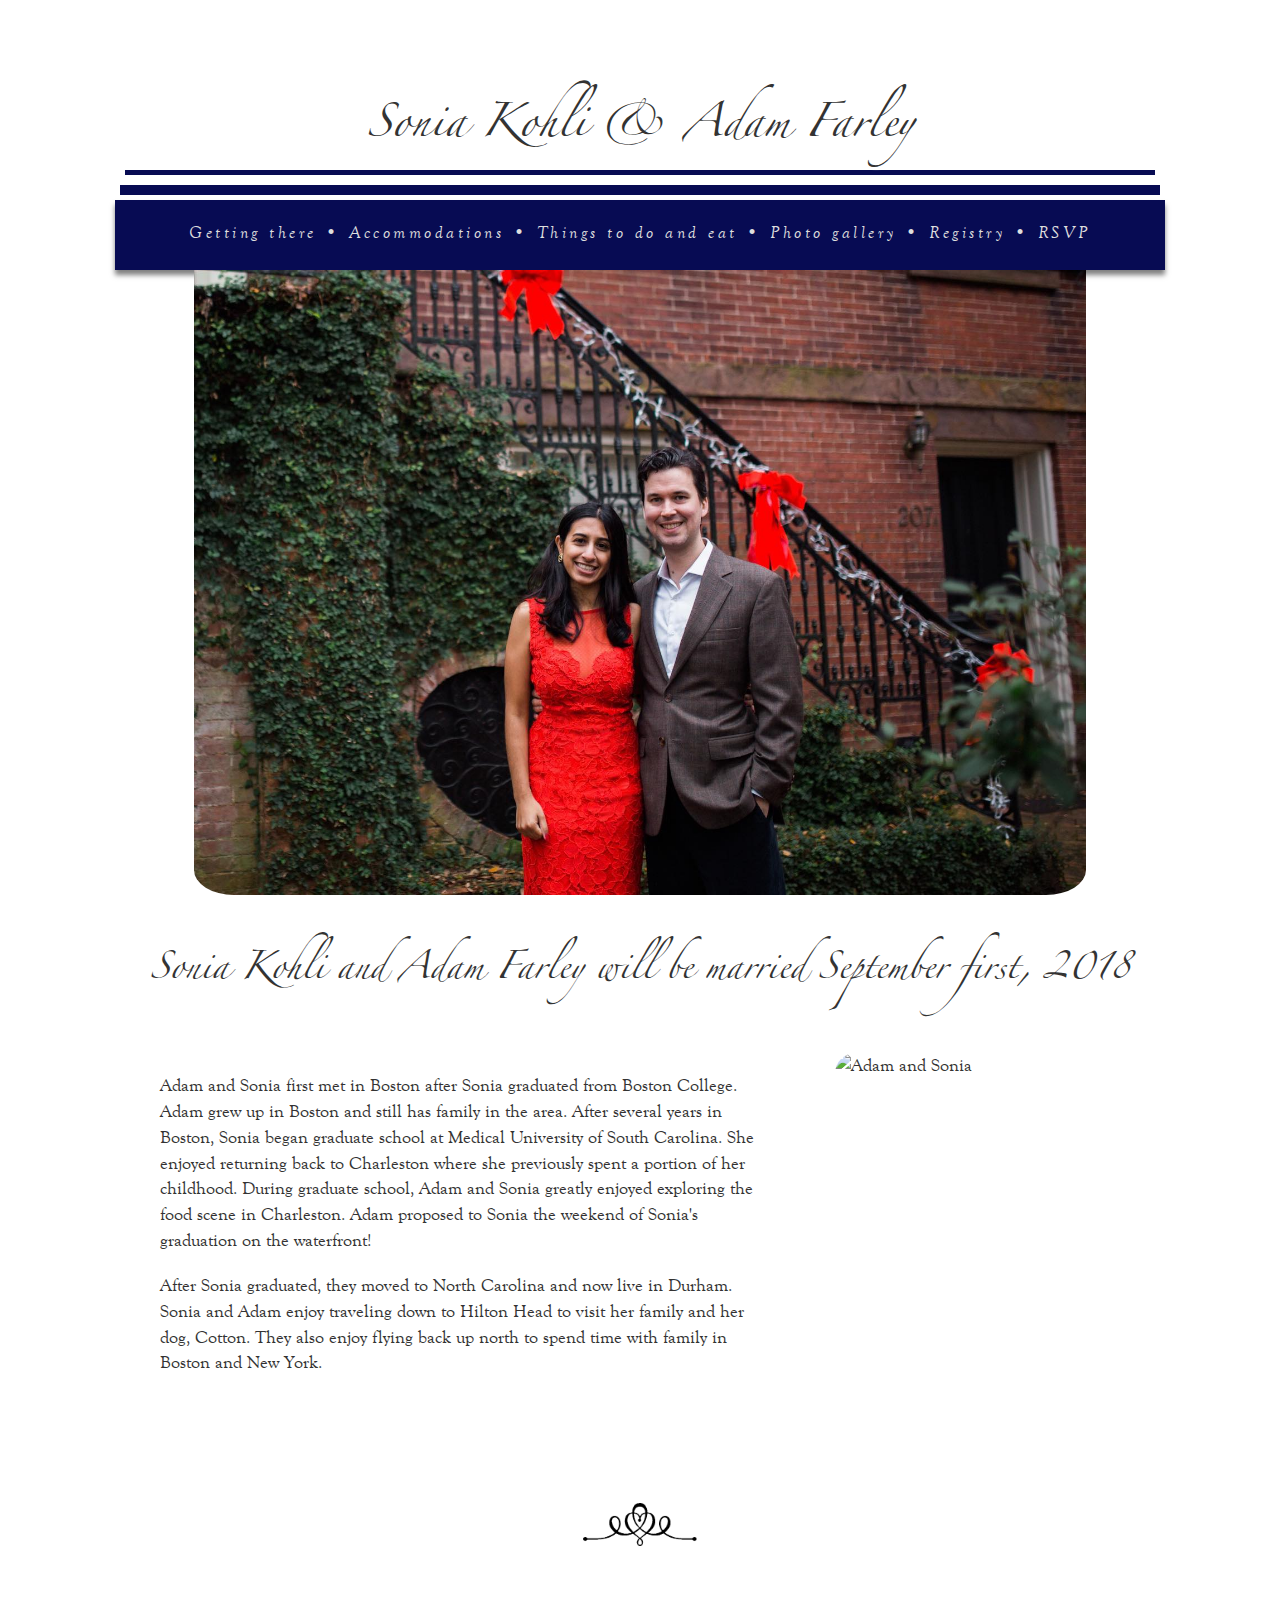
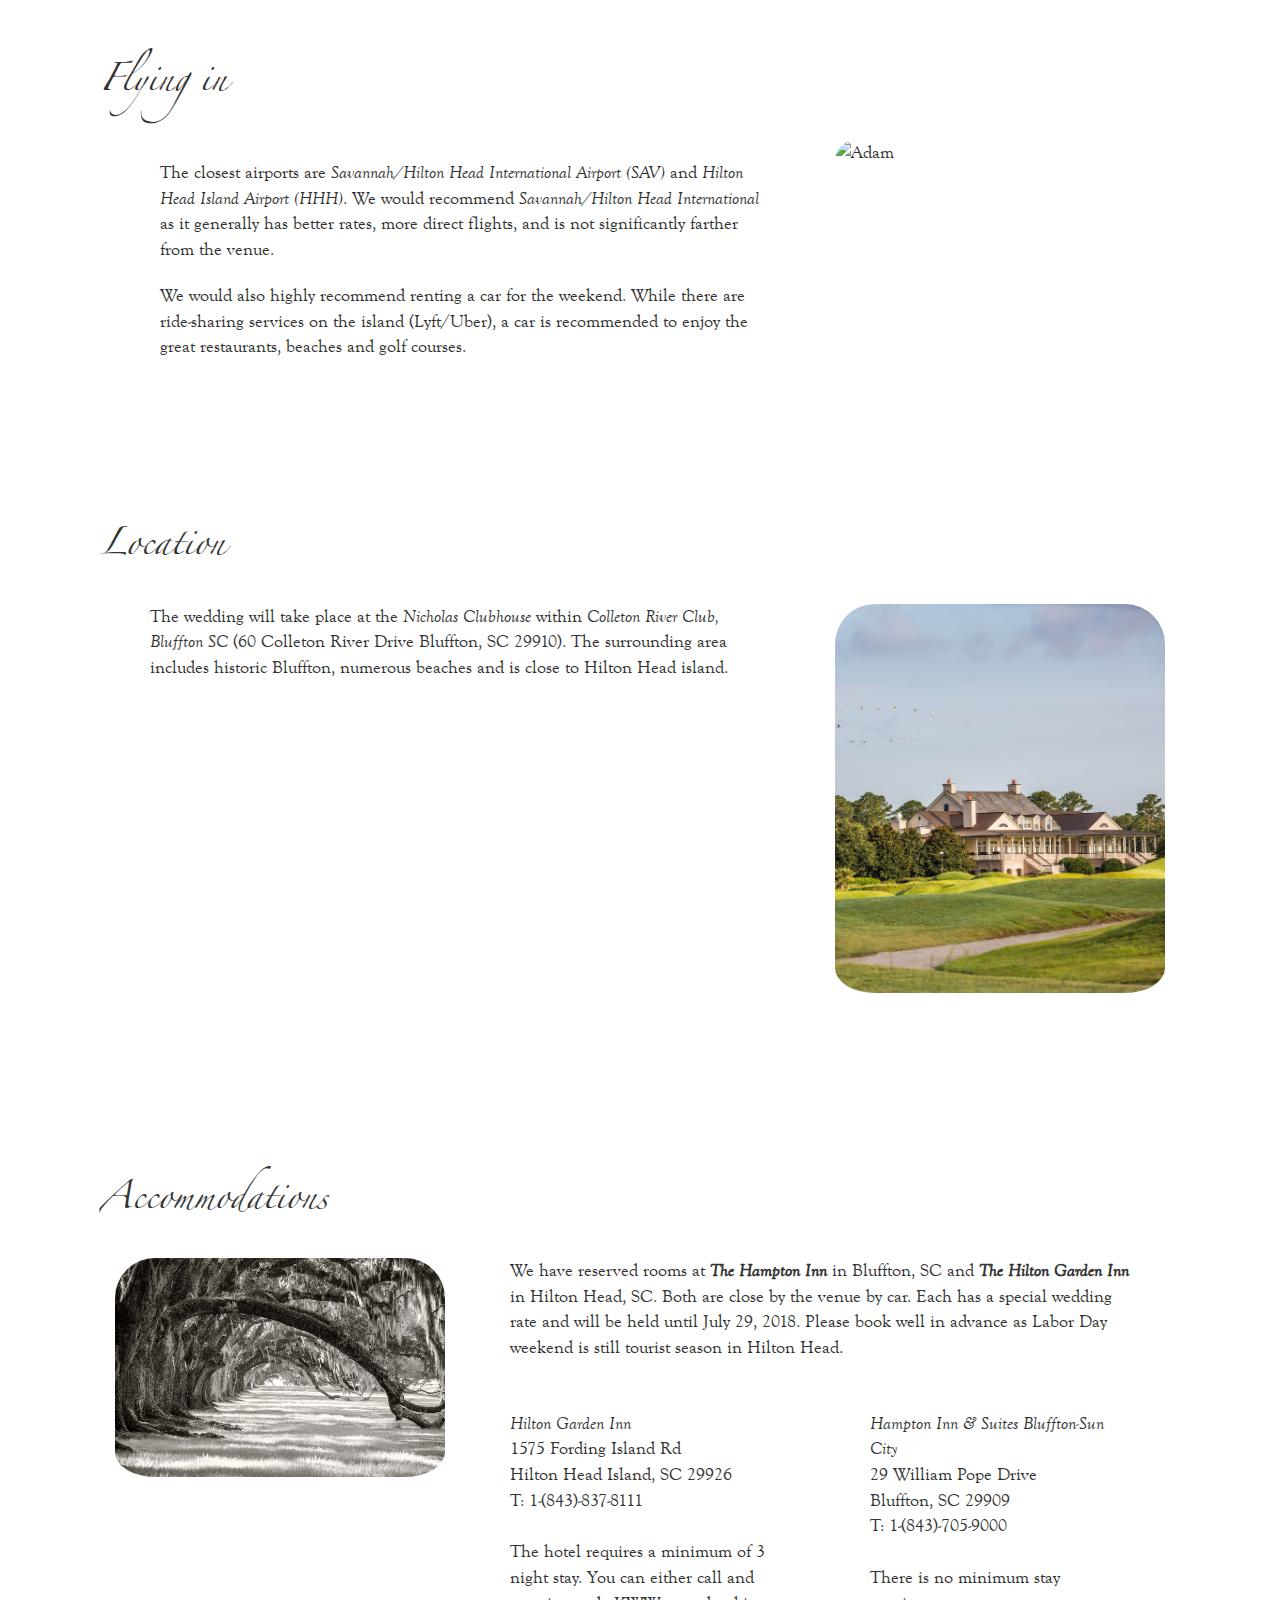
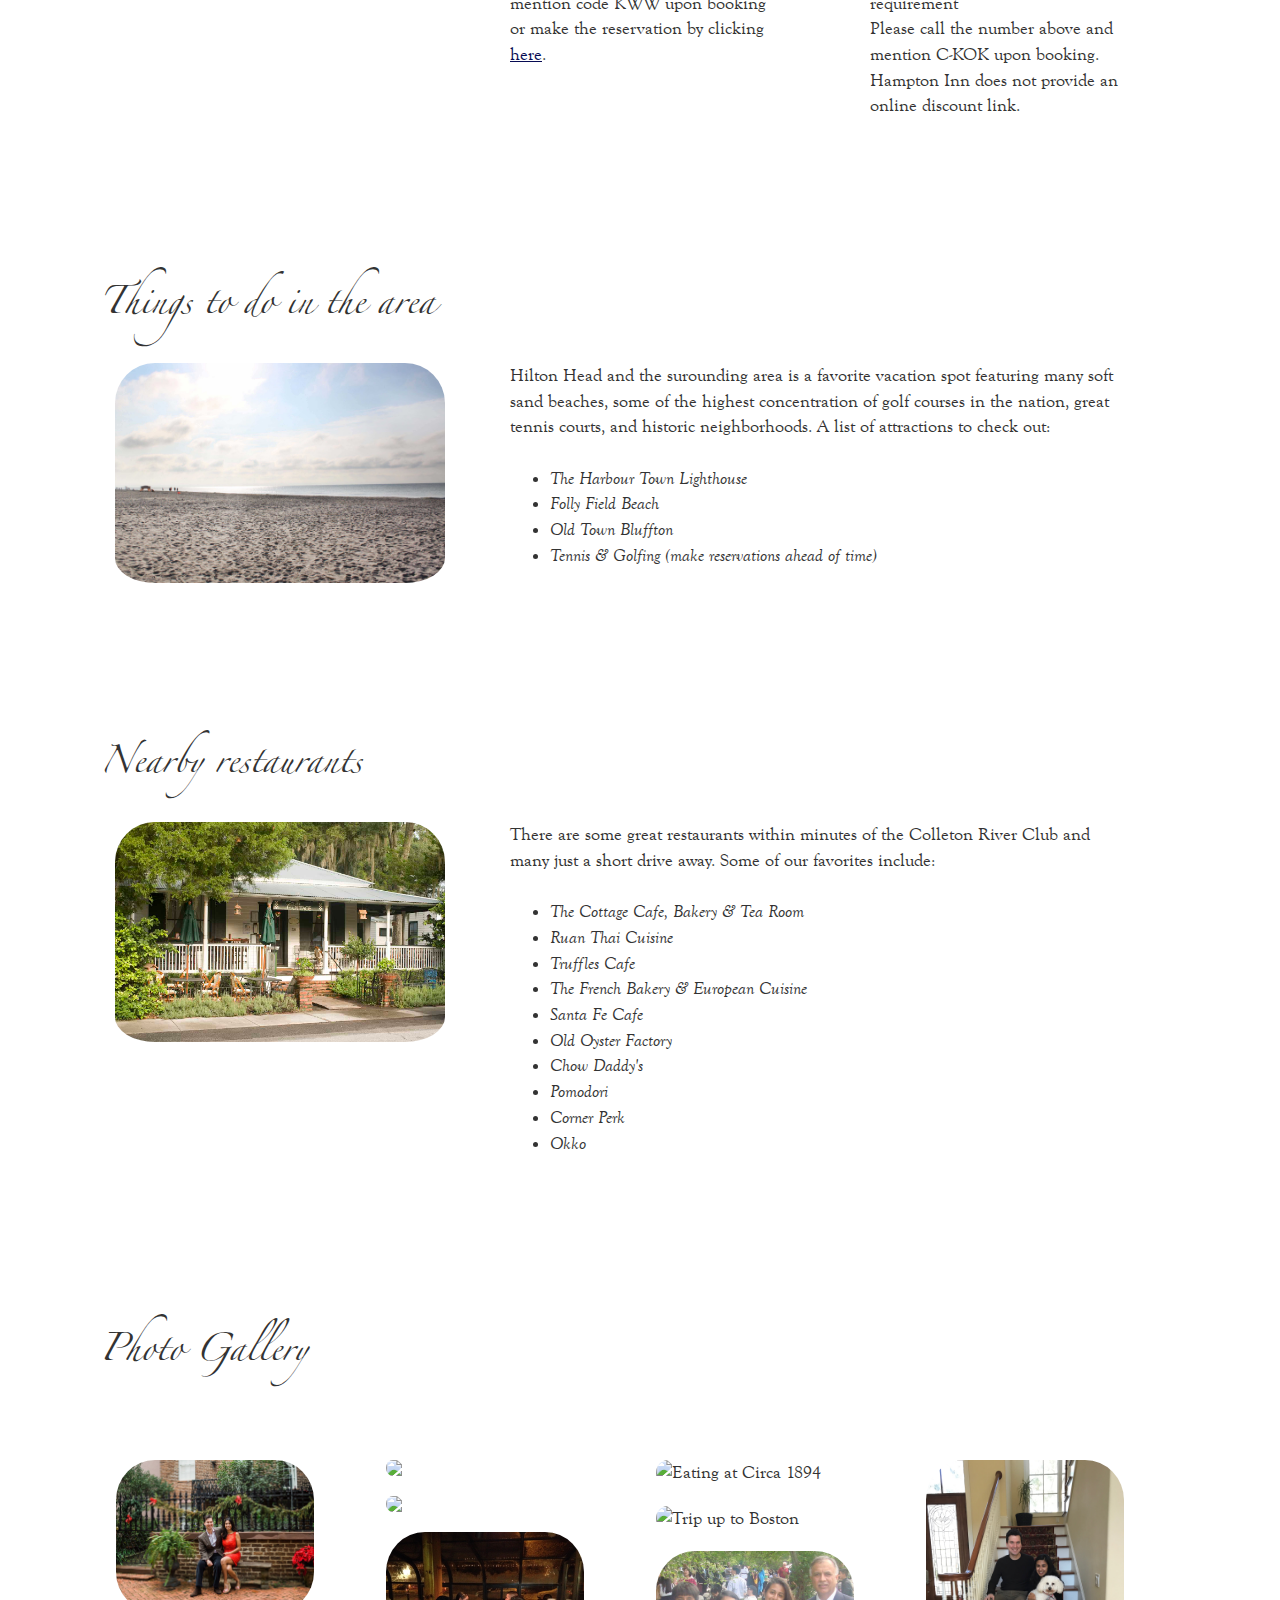
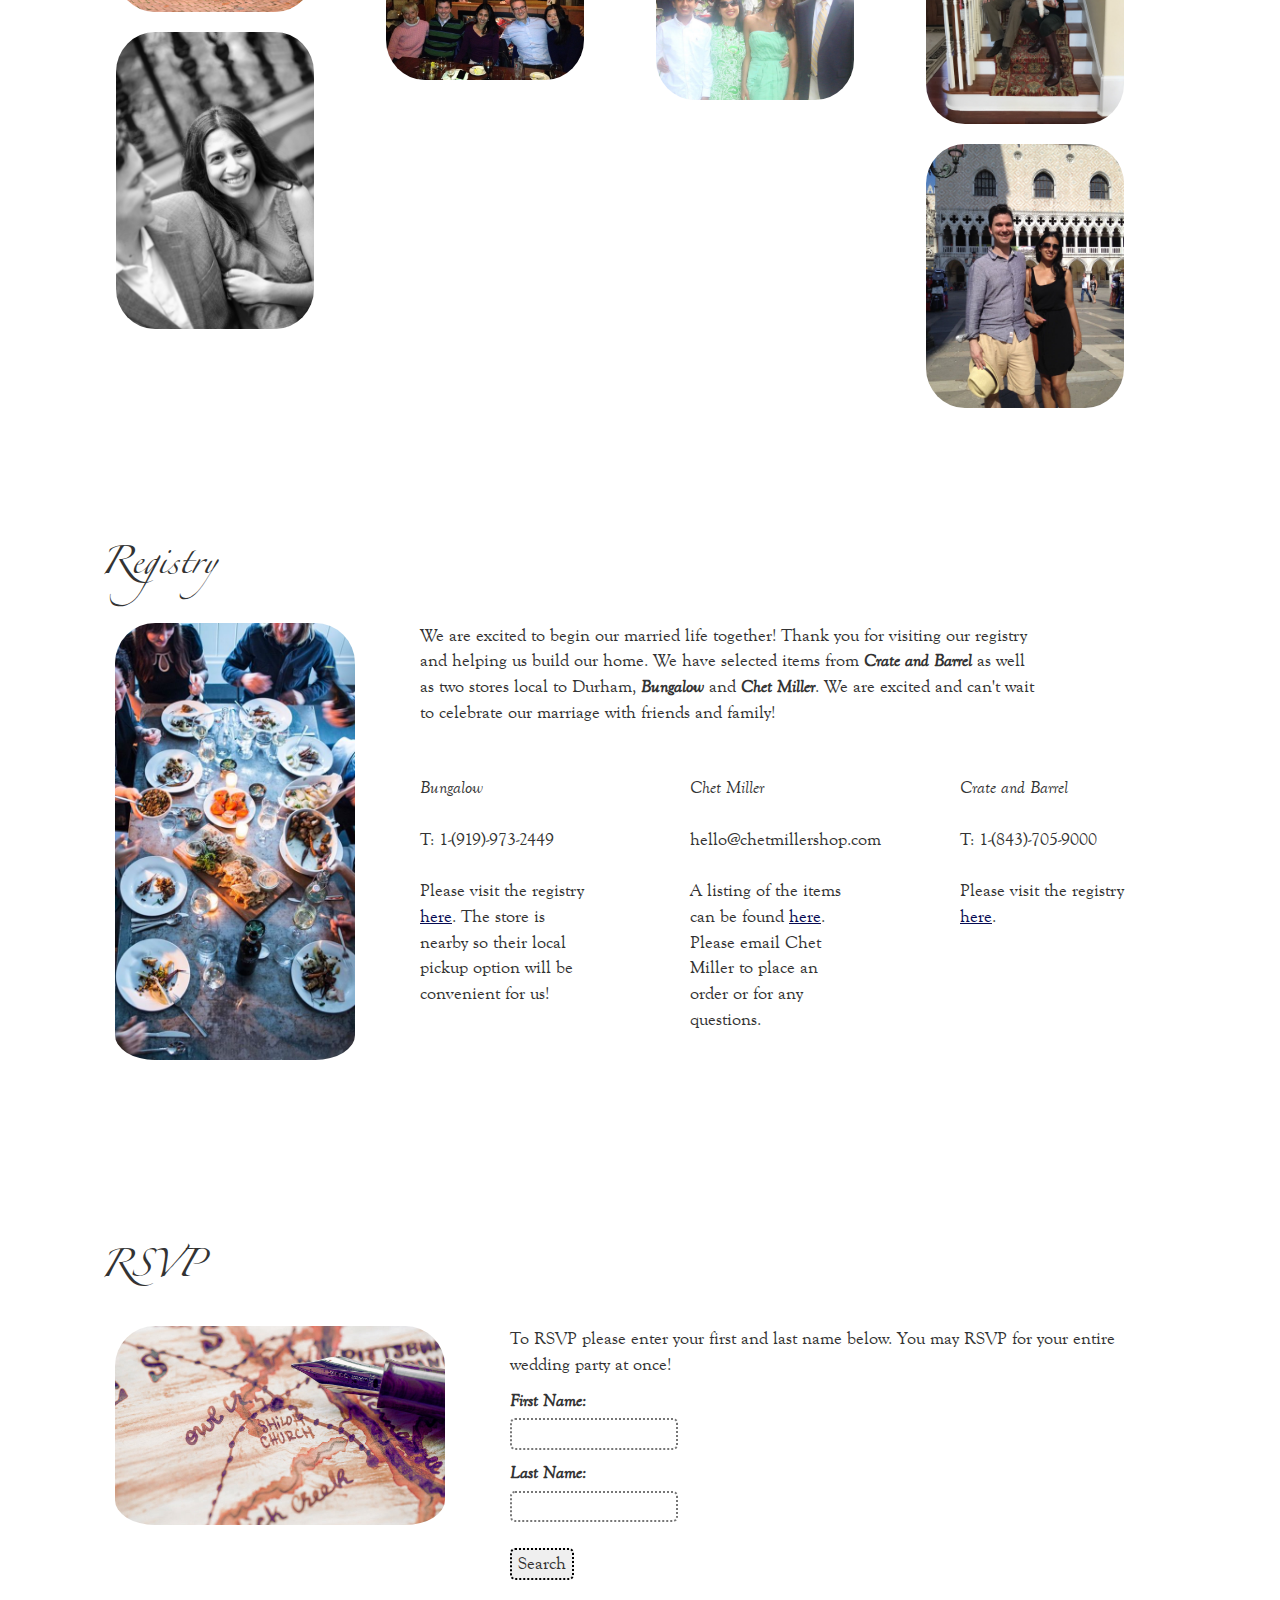
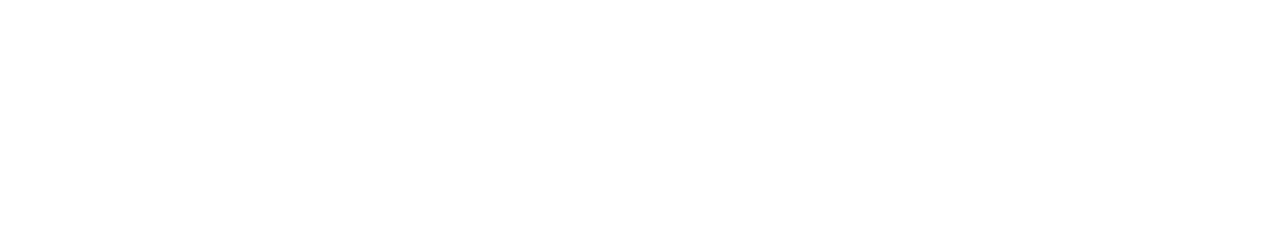
==== commit b03c5062: "Additional copy updates, moving to JSONP for old browsers, bug fixes" ====
--- a/index.html
+++ b/index.html
@@ -353,7 +353,7 @@
     <span><img class="resizable" src="images/goldmap-pen.jpg"></span>
   </div>
   <div class="col-sm-8 body_text">
-    To RSVP please enter your first and last name below:
+    To RSVP please enter your first and last name below. You may RSVP for your entire wedding party at once!
     <br>
     <form class="form" onsubmit="return false;">
       <div class="control-group">
@@ -384,21 +384,21 @@
 	    <div class="form-group col-sm-3">
 	      <label for="inputAddress">First<br>Course</label>
 	      <select class="form-control" id="inputFirstCourse">
-	      <option> Poached pear with honey + nutmeg served with marscapone, candied walnuts and arugula (Vegetarian)</option>
+	      <option>Spice Poached pear, Arugula, Candied Walnuts & Red Lettuces Pear-Mascarpone Vinaigrette (Vegetarian)</option>
 	      <option>Jumbo Crabcakes with sweet corn cream</option>
 	      </select>
 	    </div>
 	    <div class="form-group col-sm-3">
 	      <label for="inputAddress2">Main<br>Course</label>
 	      <select class="form-control" id="inputMainCourse">
-	      <option>Wild mushroom ravioli with fresh basil, summer squash, steamed chard and robiola in a lemon cream sauce with grated parm (Vegetarian)</option>
-	      <option>Fennel topped grouper, fennel hearts, brussel sprouts roasted with olives and parm with white wine sauce</option>
-	      <option>Vidalia crusted beef mignon topped with herbed butter and pear chutney with truffle whipped potato, wild mushrooms, asparagus</option>
+	      <option>Mushroom Ravioli Tossed with Summer Squash, Card, Basil & Parmesan Meyer Lemon Cream Sauce (Vegetarian)</option>
+	      <option>Fennel Dusted Grouper, Parmesan Roasted Brussels, Leek Puree & Fennel Salad Fennel Buerre Blanc</option>
+	      <option>Seared Beef Medallion with Pear Chutney Truffle Whipped Potato, Wild Mushrooms & Asparagus Demi-Glace</option>
 	      </select>
 	    </div>
 	    <div class="form-group col-sm-12">
 	      <label for="inputAddress2">Dietary<br>Restrictions</label>
-	      <input type="text" class="form-control" id="inputDietaryRestrictions" placeholder="eg. Vegan, Allergic to cinnamon">
+	      <input type="text" maxlength="600" class="form-control" id="inputDietaryRestrictions" placeholder="eg. Vegan, Allergic to cinnamon">
 	    </div>
       </div>
 
@@ -406,12 +406,12 @@
 	    <div class="form-group col-sm-3">
 	      <label for="inputAddress2">Main<br>Course</label>
 	      <select class="form-control" id="inputMainCourse">
-	      <option>Pasta with fresh vegitables topped with parmesan (Vegetarian)</option>
+	      <option>Children's menu (Vegetarian)</option>
 	      </select>
 	    </div>
 	    <div class="form-group col-sm-12">
 	      <label for="inputAddress2">Dietary<br>Restrictions</label>
-	      <input type="text" class="form-control" id="inputAddress2" placeholder="eg. Vegan, Allergic to cinnamon">
+	      <input type="text" maxlength="800" class="form-control" id="inputAddress2" placeholder="eg. Vegan, Allergic to cinnamon">
 	    </div>
       </div>
 
@@ -422,21 +422,23 @@
 	    <div class="form-group col-sm-12">
 	      <label id="attendeeLabel" for="inputEmail4">Attendee 1</label>
 	      <input readonly type="text" class="form-control" id="inputName" placeholder="Enter Firstname Lastname if applicable">
+	      <input style="display:none" readonly type="text" class="form-control" id="inputHiddenFirstName" placeholder="">
+	      <input style="display:none" readonly type="text" class="form-control" id="inputHiddenLastName" placeholder="">
 	    </div>
 	  </div>
 	  <div class="form-row">
 	    <div class="form-group col-sm-3">
 	      <label for="inputEmail4">Attending<br>Friday</label>
 	      <select type="email" class="form-control" id="attendingFridayInput" placeholder="Email">
-		<option>I will attend</option>
-		<option>I will not attend</option>
+		<option>I am delighted to attend</option>
+		<option>I regretfully decline</option>
 	      </select>
 	    </div>
 	    <div class="form-group col-sm-3">
 	      <label for="inputPassword4">Attending<br>Saturday</label>
 	      <select type="email" class="form-control" id="attendingSaturdayInput" placeholder="Email">
-		<option>I will attend</option>
-		<option>I will not attend</option>
+		<option>I am delighted to attend</option>
+		<option>I regretfully decline</option>
 	      </select>
 	    </div>
 	    <div id="foodOptions"></div>
@@ -450,16 +452,19 @@
 	<div class="control-group">
 	  <div class="form-row">
 	    <div class="form-group col-sm-12">
-	      <label for="inputEmail4">Attendee 1</label>
-	      <input readonly type="text" class="form-control" id="inputName" placeholder="Adam Farley">
+	      <label id="attendeeLabel" for="inputEmail4">Attendee 1</label>
+	      <input readonly type="text" class="form-control" id="inputName" placeholder="">
+	      <input style="display:none" readonly type="text" class="form-control" id="inputHiddenFirstName" placeholder="">
+	      <input style="display:none" readonly type="text" class="form-control" id="inputHiddenLastName" placeholder="">
+
 	    </div>
 	  </div>
 	  <div class="form-row">
 	    <div class="form-group col-sm-3">
 	      <label for="inputPassword4">Attending<br>Wedding</label>
-	      <select type="email" class="form-control" id="inputEmail4" placeholder="Email">
-		<option>I will attend</option>
-		<option>I will not attend</option>
+	      <select type="email" class="form-control" id="attendingSaturdayInput" placeholder="Email">
+		<option>I am delighted to attend</option>
+		<option>I regretfully decline</option>
 	      </select>
 	    </div>
 	    <div id="foodOptions"></div>
@@ -472,16 +477,18 @@
 	<div class="control-group">
 	  <div class="form-row">
 	    <div class="form-group col-sm-12">
-	      <label for="inputEmail4">Attendee 1</label>
+	      <label id="attendeeLabel" for="inputEmail4">Attendee 1</label>
 	      <input readonly type="text" class="form-control" id="inputName" placeholder="Adam Farley">
+	      <input style="display:none" readonly type="text" class="form-control" id="inputHiddenFirstName" placeholder="">
+	      <input style="display:none" readonly type="text" class="form-control" id="inputHiddenLastName" placeholder="">
 	    </div>
 	  </div>
 	  <div class="form-row">
 	    <div class="form-group col-sm-3">
 	      <label for="inputEmail4">Attending<br>Ceremony</label>
-	      <select type="email" class="form-control" id="inputEmail4" placeholder="Email">
-		<option>I will attend</option>
-		<option>I will not attend</option>
+	      <select type="email" class="form-control" id="attendingFridayInput" placeholder="Email">
+		<option>I am delighted to attend</option>
+		<option>I regretfully decline</option>
 	      </select>
 	    </div>
 	    <div id="foodOptions"></div>
@@ -501,8 +508,8 @@
 	  </div>
 	  <div class="form-row">
 	    <div class="form-group col-sm-12">
-	      <label for="inputAddress2">Message for the couple:</label>
-	      <textarea rows="2" class="form-control" id="inputMessage" placeholder=""></textarea>
+	      <label for="inputMessage">Message for the couple:</label>
+	      <textarea rows="2" maxlength="600" class="form-control" id="inputMessage" placeholder=""></textarea>
 	    </div>
 	    <div class="form-group col-sm-12">
 	      <div class="controls">
@@ -512,6 +519,7 @@
 	    <div class="form-group col-sm-12" id="submit_message"></div>
 	    <br>
 	  </div> <!-- end form-row -->
+	  <div style="display:none" id="JSONPDiv"></div>
 	</div>
 	<br>
       </div>
--- a/css/adam_and_sonia.css
+++ b/css/adam_and_sonia.css
@@ -489,3 +489,9 @@
 	max-height:400px; 
     }
 }
+
+/* RSVP section */
+
+#inputName.form-control[disabled], .form-control[readonly], fieldset[disabled] .form-control {
+    background-color: #fbfbfb;
+}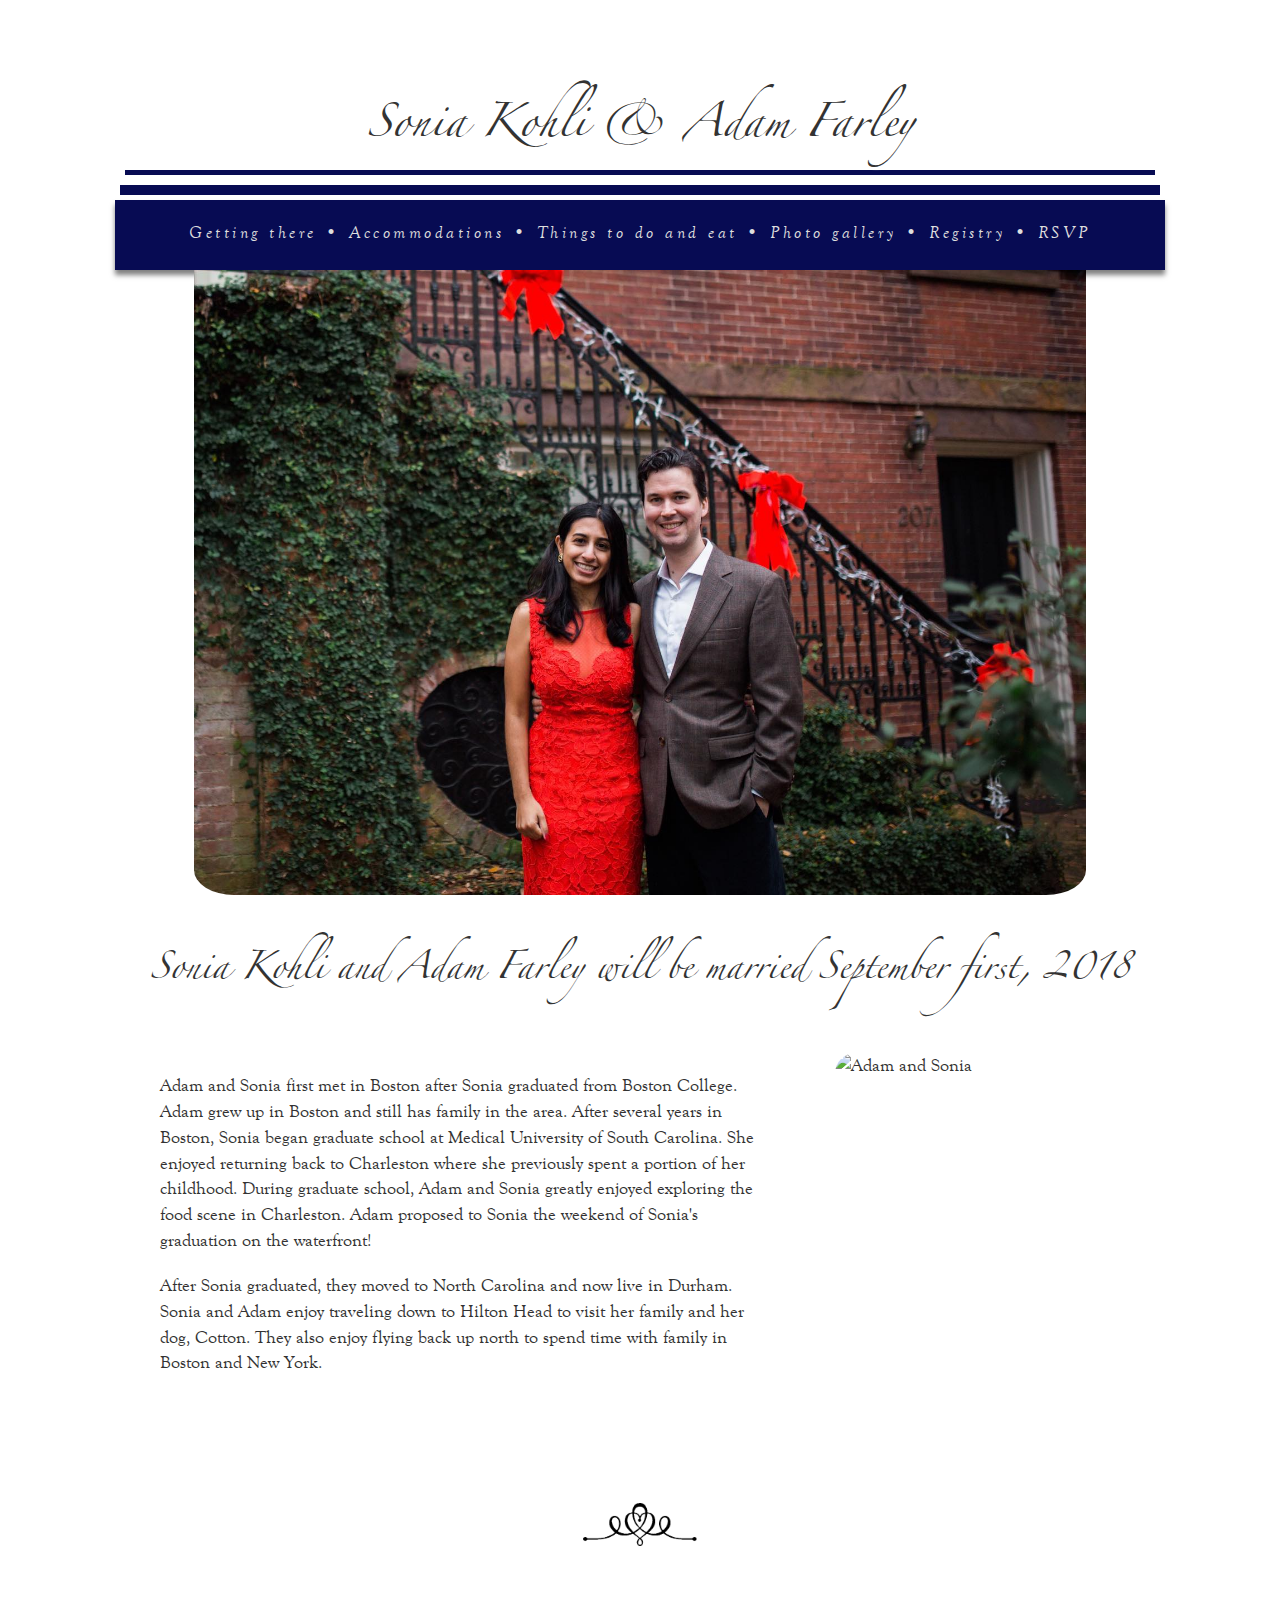
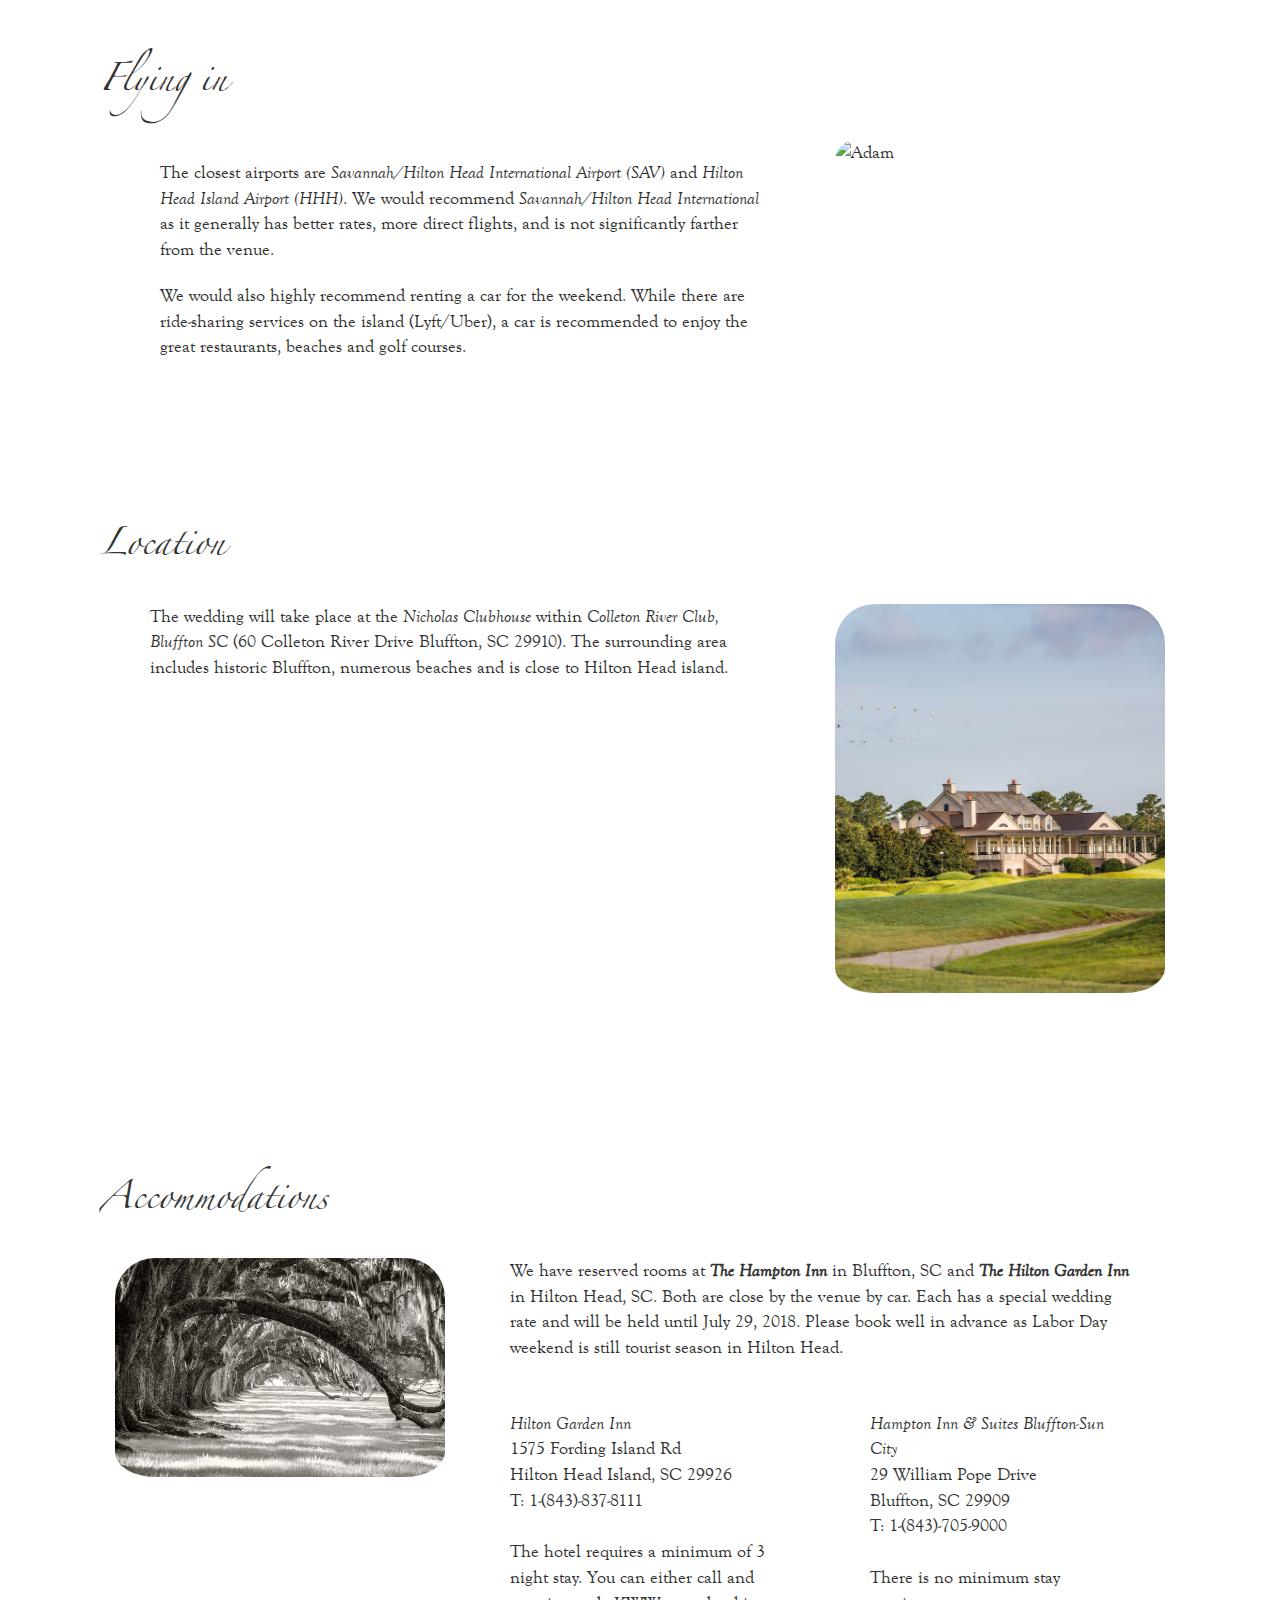
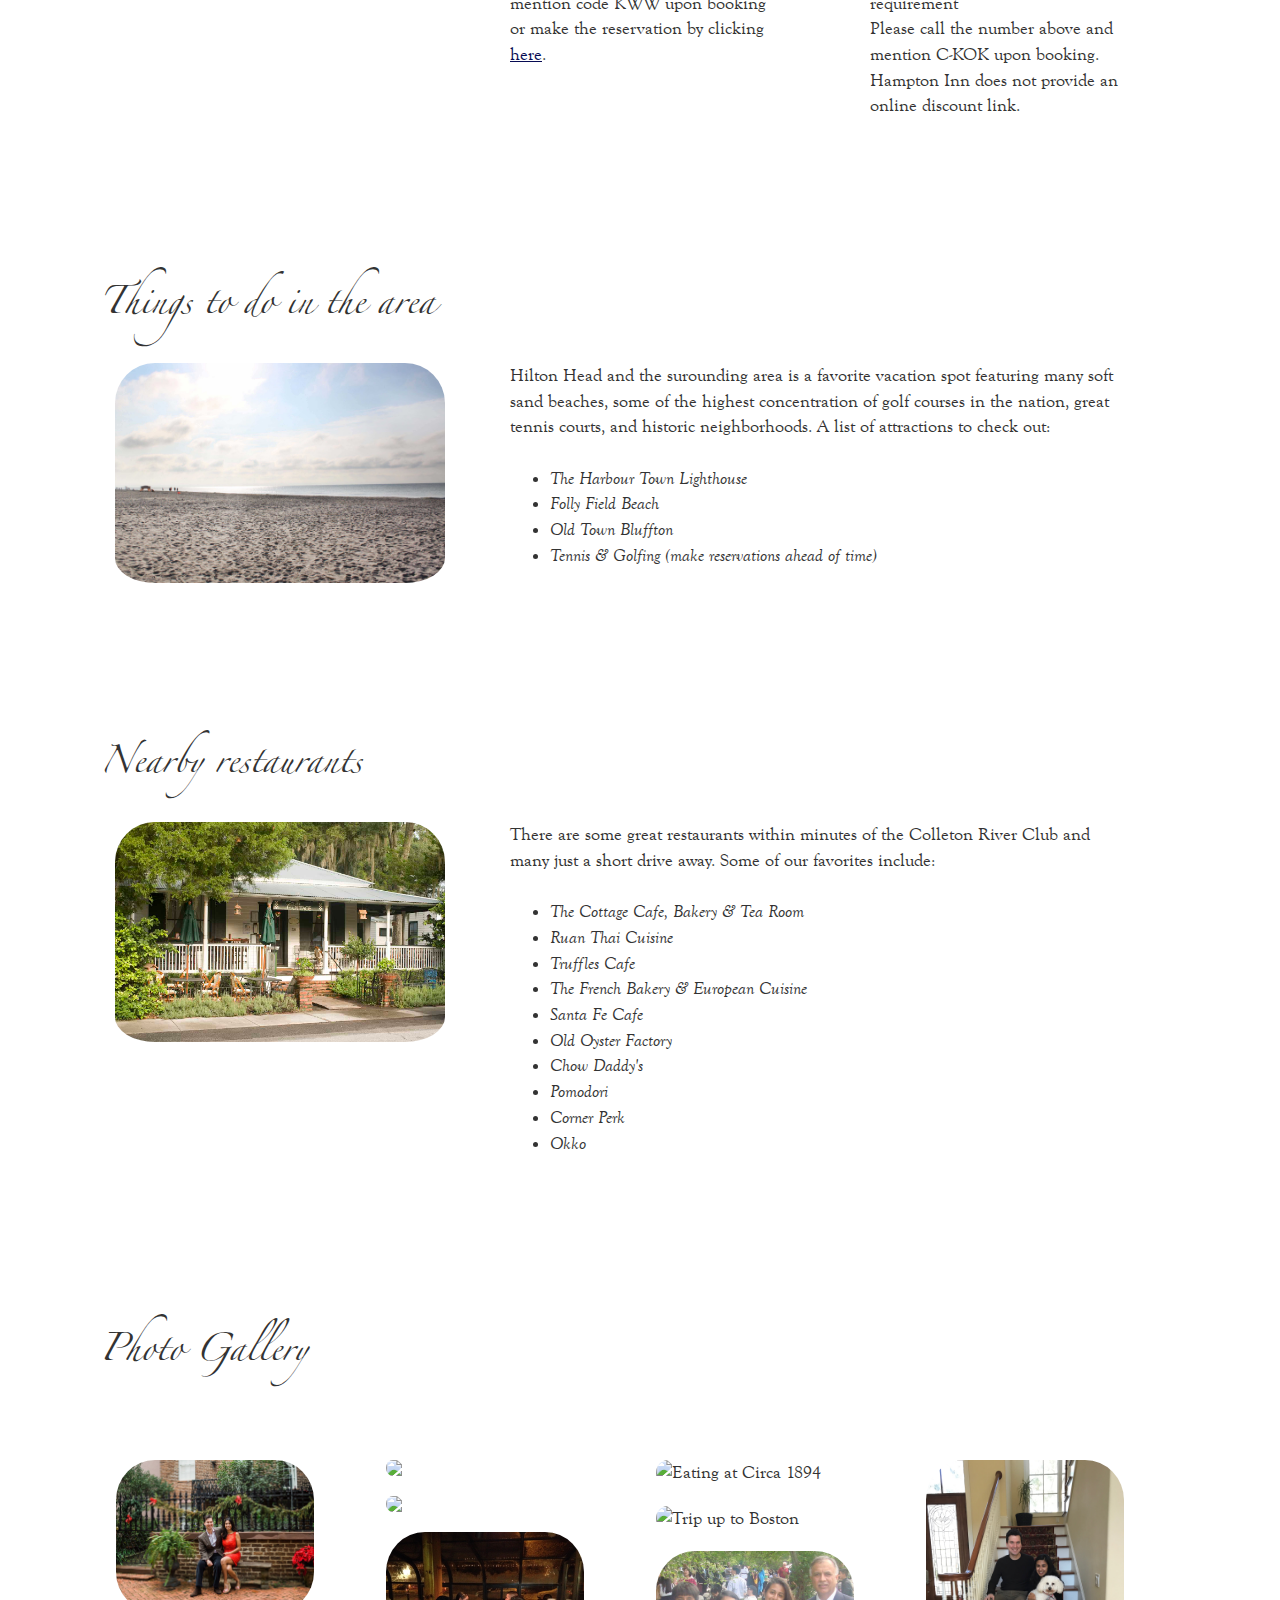
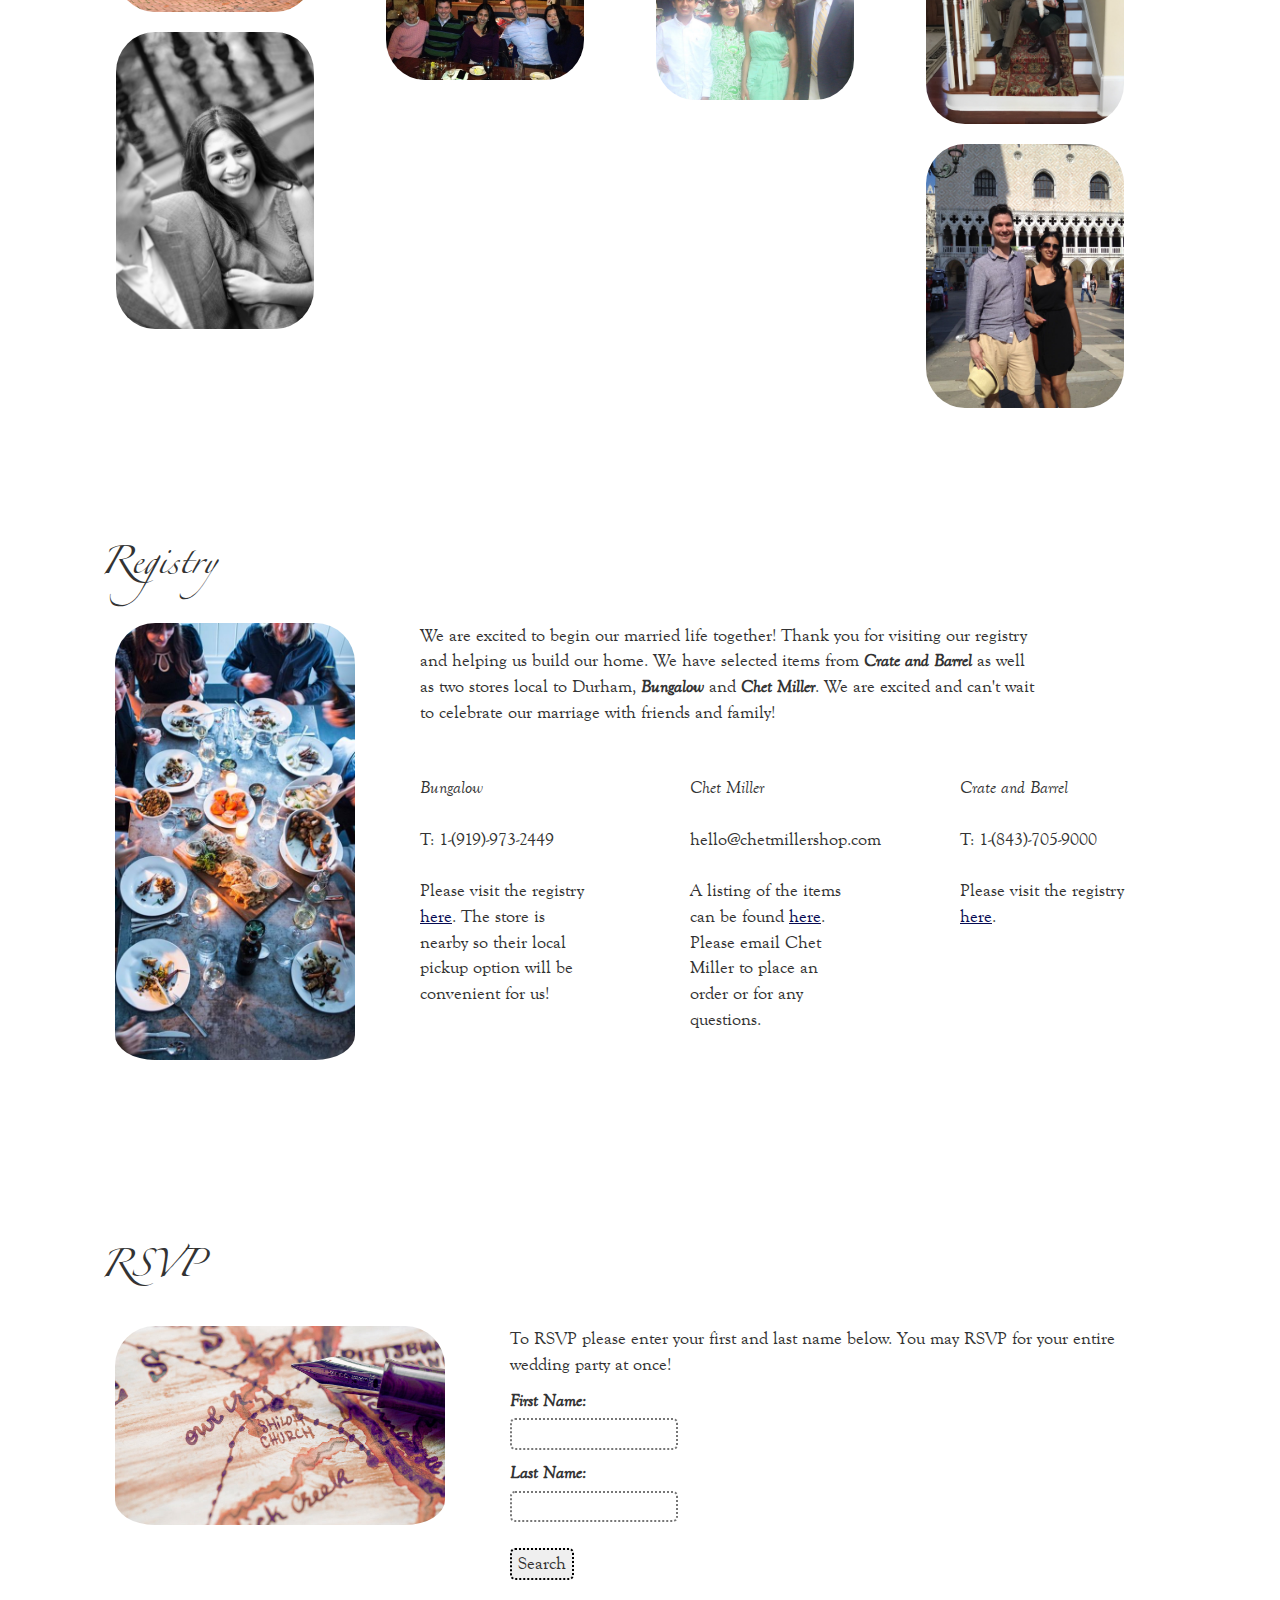
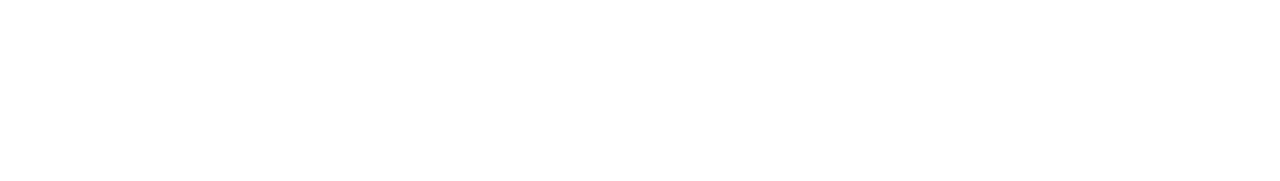
==== commit b01b8404: "UI improvements" ====
--- a/index.html
+++ b/index.html
@@ -25,7 +25,7 @@
     <meta property="og:type"          content="website" />
     <meta property="og:title"         content="Adam and Sonia" />
     <meta property="og:description"   content="Adam and Sonia will be getting married September 1 2018. Submit your email for updates." />
-    <meta property="og:image"         content="Unknown.jpg" />
+    <meta property="og:image"         content="images/EP22.jpg" />
     <link rel="canonical" href="http://www.adamandsonia.com" />
     <link rel="icon" 
       type="image/ico" 
@@ -374,24 +374,27 @@
 	  <button onclick="wedding.search_for_rsvp(); return false;">Search</button>
 	</div>
       </div>
-      <br>
-      <div class="form-group col-sm-12" id="search_message"></div>
-      <br>
+      <br>  
+      <div class="control-group">
+	<div class="controls">
+	  <div class="updateMessage" id="search_message"></div>
+	</div>
+      </div>
 
       <div id="weddingPartyArea"></div>
 
       <div style="display:none" id="foodOptionsAdultTemplate">
-	    <div class="form-group col-sm-3">
+	    <div class="form-group col-sm-6">
 	      <label for="inputAddress">First<br>Course</label>
 	      <select class="form-control" id="inputFirstCourse">
-	      <option>Spice Poached pear, Arugula, Candied Walnuts & Red Lettuces Pear-Mascarpone Vinaigrette (Vegetarian)</option>
+	      <option>Spice Poached Pear, Arugula, Candied Walnuts & Red Lettuces Pear-Mascarpone Vinaigrette (Vegetarian)</option>
 	      <option>Jumbo Crabcakes with sweet corn cream</option>
 	      </select>
 	    </div>
-	    <div class="form-group col-sm-3">
+	    <div class="form-group col-sm-6">
 	      <label for="inputAddress2">Main<br>Course</label>
 	      <select class="form-control" id="inputMainCourse">
-	      <option>Mushroom Ravioli Tossed with Summer Squash, Card, Basil & Parmesan Meyer Lemon Cream Sauce (Vegetarian)</option>
+	      <option>Mushroom Ravioli Tossed with Summer Squash, Basil & Parmesan Meyer Lemon Cream Sauce (Vegetarian)</option>
 	      <option>Fennel Dusted Grouper, Parmesan Roasted Brussels, Leek Puree & Fennel Salad Fennel Buerre Blanc</option>
 	      <option>Seared Beef Medallion with Pear Chutney Truffle Whipped Potato, Wild Mushrooms & Asparagus Demi-Glace</option>
 	      </select>
@@ -406,7 +409,7 @@
 	    <div class="form-group col-sm-3">
 	      <label for="inputAddress2">Main<br>Course</label>
 	      <select class="form-control" id="inputMainCourse">
-	      <option>Children's menu (Vegetarian)</option>
+	      <option>Children's menu</option>
 	      </select>
 	    </div>
 	    <div class="form-group col-sm-12">
@@ -416,51 +419,50 @@
       </div>
 
 
-      <div style="display:none" id="bothDaysTemplate">
+      <div style="display:none" id="bothDaysTemplate" class="guest">
 	<div class="control-group">
 	  <div class="form-row">
-	    <div class="form-group col-sm-12">
-	      <label id="attendeeLabel" for="inputEmail4">Attendee 1</label>
-	      <input readonly type="text" class="form-control" id="inputName" placeholder="Enter Firstname Lastname if applicable">
+	      <label style="display:none" id="attendeeLabel" for="inputEmail4">Attendee 1</label>
+	      <div class="rsvp_name" id="nameReadonly"></div>
+	      <input style="display:none" readonly type="text" class="form-control rsvp_name" id="inputName" placeholder="">
 	      <input style="display:none" readonly type="text" class="form-control" id="inputHiddenFirstName" placeholder="">
 	      <input style="display:none" readonly type="text" class="form-control" id="inputHiddenLastName" placeholder="">
-	    </div>
 	  </div>
 	  <div class="form-row">
-	    <div class="form-group col-sm-3">
+	    <div class="form-group col-sm-6">
 	      <label for="inputEmail4">Attending<br>Friday</label>
 	      <select type="email" class="form-control" id="attendingFridayInput" placeholder="Email">
 		<option>I am delighted to attend</option>
 		<option>I regretfully decline</option>
 	      </select>
 	    </div>
-	    <div class="form-group col-sm-3">
+	    <div class="form-group col-sm-6">
 	      <label for="inputPassword4">Attending<br>Saturday</label>
 	      <select type="email" class="form-control" id="attendingSaturdayInput" placeholder="Email">
 		<option>I am delighted to attend</option>
 		<option>I regretfully decline</option>
 	      </select>
 	    </div>
-	    <div id="foodOptions"></div>
+	      <label for="inputPassword4">We have several menu options for Saturday:</label>
+	    <div id="foodOptions">
+	    </div>
 	  </div> <!-- end form-row -->
 	</div>
 	<br>
       </div>
 
 
-      <div style="display:none" id="saturdayOnlyTemplate">
+      <div class="guest" style="display:none" id="saturdayOnlyTemplate">
 	<div class="control-group">
 	  <div class="form-row">
-	    <div class="form-group col-sm-12">
-	      <label id="attendeeLabel" for="inputEmail4">Attendee 1</label>
-	      <input readonly type="text" class="form-control" id="inputName" placeholder="">
+	      <label style="display:none" id="attendeeLabel" for="inputEmail4">Attendee 1</label>
+	      <div class="rsvp_name" id="nameReadonly"></div>
+	      <input style="display:none" readonly type="text" class="form-control rsvp_name" id="inputName" placeholder="">
 	      <input style="display:none" readonly type="text" class="form-control" id="inputHiddenFirstName" placeholder="">
 	      <input style="display:none" readonly type="text" class="form-control" id="inputHiddenLastName" placeholder="">
-
-	    </div>
 	  </div>
 	  <div class="form-row">
-	    <div class="form-group col-sm-3">
+	    <div class="form-group col-sm-12">
 	      <label for="inputPassword4">Attending<br>Wedding</label>
 	      <select type="email" class="form-control" id="attendingSaturdayInput" placeholder="Email">
 		<option>I am delighted to attend</option>
@@ -473,18 +475,17 @@
 	<br>
       </div>
 
-      <div style="display:none" id="fridayOnlyTemplate">
+      <div class="guest" style="display:none" id="fridayOnlyTemplate">
 	<div class="control-group">
 	  <div class="form-row">
-	    <div class="form-group col-sm-12">
-	      <label id="attendeeLabel" for="inputEmail4">Attendee 1</label>
-	      <input readonly type="text" class="form-control" id="inputName" placeholder="Adam Farley">
+	      <label style="display:none" id="attendeeLabel" for="inputEmail4">Attendee 1</label>
+	      <div class="rsvp_name" id="nameReadonly"></div>
+	      <input style="display:none" readonly type="text" class="form-control rsvp_name" id="inputName" placeholder="">
 	      <input style="display:none" readonly type="text" class="form-control" id="inputHiddenFirstName" placeholder="">
 	      <input style="display:none" readonly type="text" class="form-control" id="inputHiddenLastName" placeholder="">
-	    </div>
 	  </div>
 	  <div class="form-row">
-	    <div class="form-group col-sm-3">
+	    <div class="form-group col-sm-12">
 	      <label for="inputEmail4">Attending<br>Ceremony</label>
 	      <select type="email" class="form-control" id="attendingFridayInput" placeholder="Email">
 		<option>I am delighted to attend</option>
@@ -497,7 +498,6 @@
 	<br>
       </div>
       <br>
-      <br>
       <div style="display:none" id="emailAndMessage">
 	<div class="control-group">
 	  <div class="form-row">
@@ -513,10 +513,10 @@
 	    </div>
 	    <div class="form-group col-sm-12">
 	      <div class="controls">
-		<button onclick="wedding.update_rsvp(); return false;">Update</button>
+		<button id="updateButton" onclick="wedding.update_rsvp(); return false;">Update</button>
 	      </div>
 	    </div> 
-	    <div class="form-group col-sm-12" id="submit_message"></div>
+	    <div class="form-group col-sm-12 updateMessage" id="submit_message"></div>
 	    <br>
 	  </div> <!-- end form-row -->
 	  <div style="display:none" id="JSONPDiv"></div>
--- a/css/adam_and_sonia.css
+++ b/css/adam_and_sonia.css
@@ -492,6 +492,35 @@
 
 /* RSVP section */
 
-#inputName.form-control[disabled], .form-control[readonly], fieldset[disabled] .form-control {
-    background-color: #fbfbfb;
+.rsvp_name[disabled], .rsvp_name[readonly], .rsvp_name {
+    padding: 6px;
+    /* padding-left: 40px; */
+    text-align: center;
+    font-size: 23px;
+    color: white;
+    background-color: #070b53; /* dark navy */    
+    border-radius: 4px;
+    margin-bottom: 15px;
+}
+
+.guest {
+    margin-top: 50px;
+    overflow: auto;
+}
+
+#updateButton{
+    margin-top:20px;
+}
+
+#submit_message {
+    margin-top:15px;
+}
+
+.updateMessage {
+    font-style: italic;
+    font-weight: bold;
+}
+
+
+
 }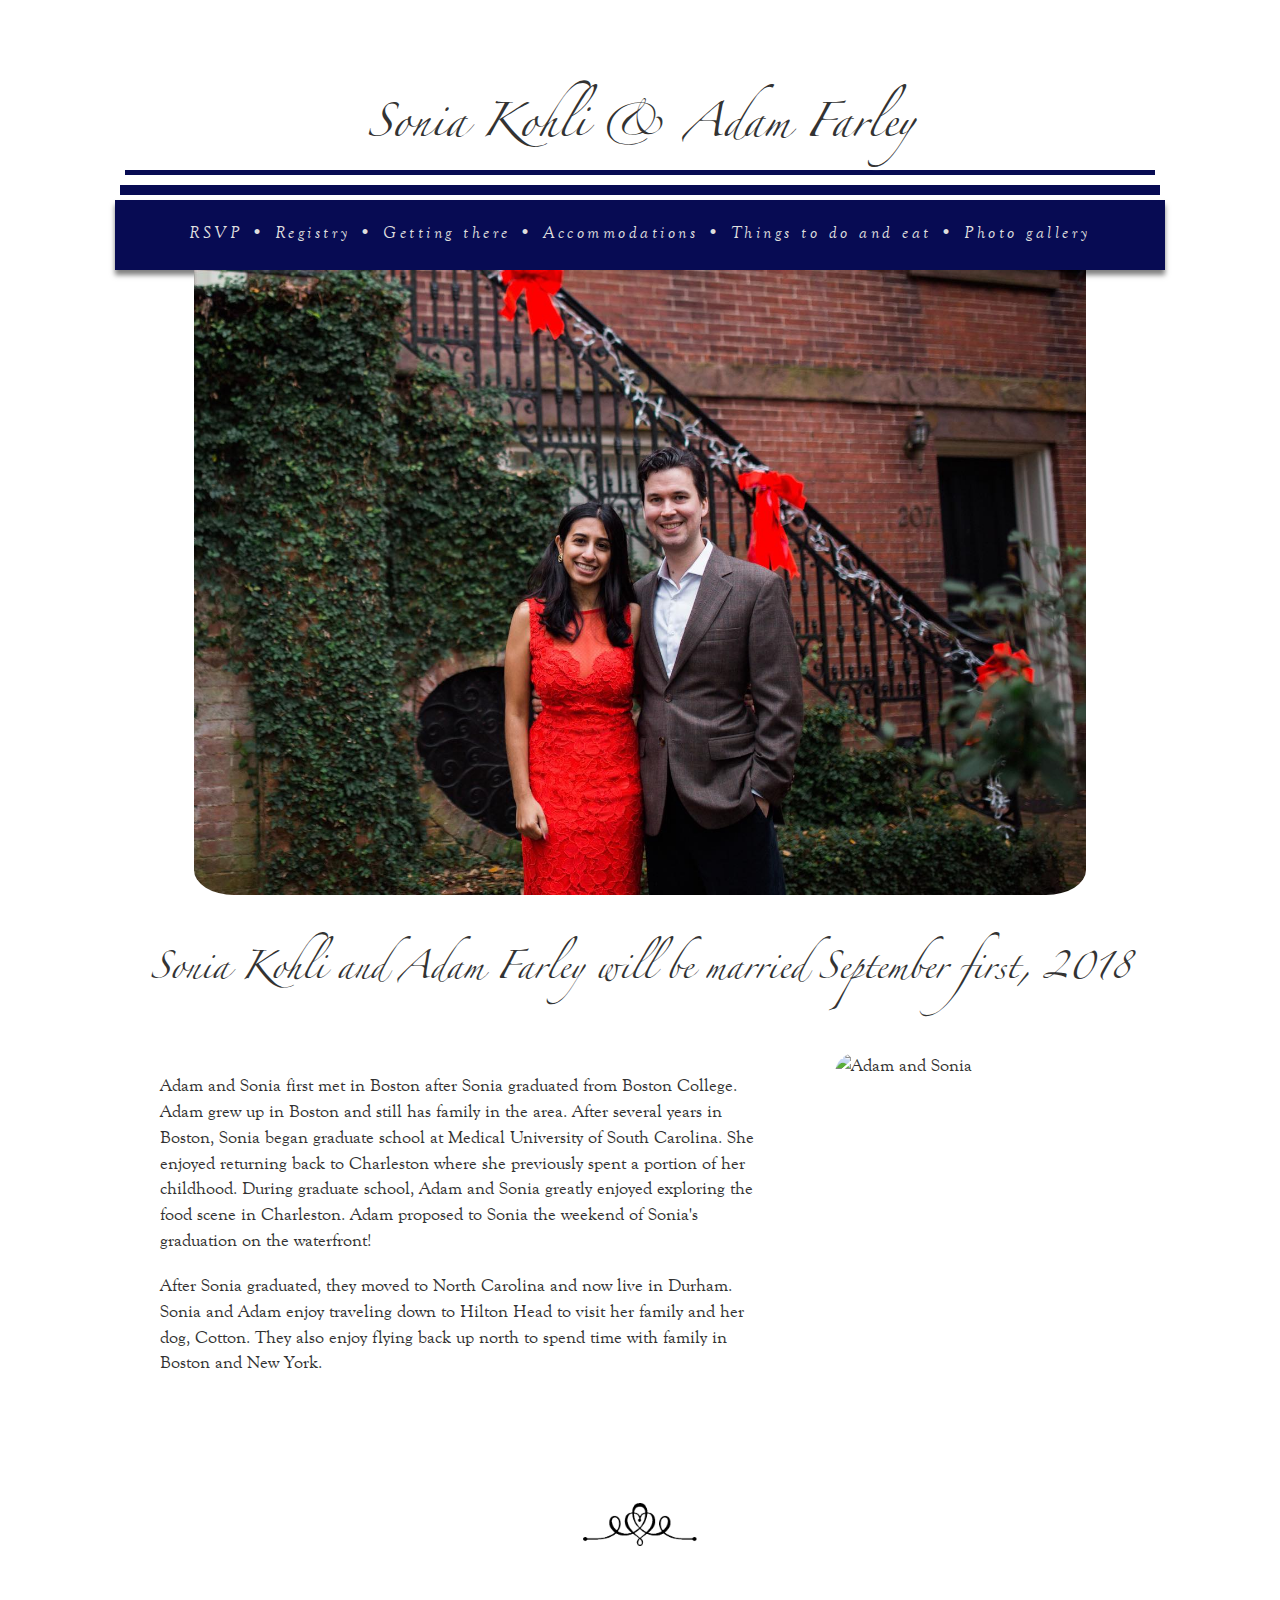
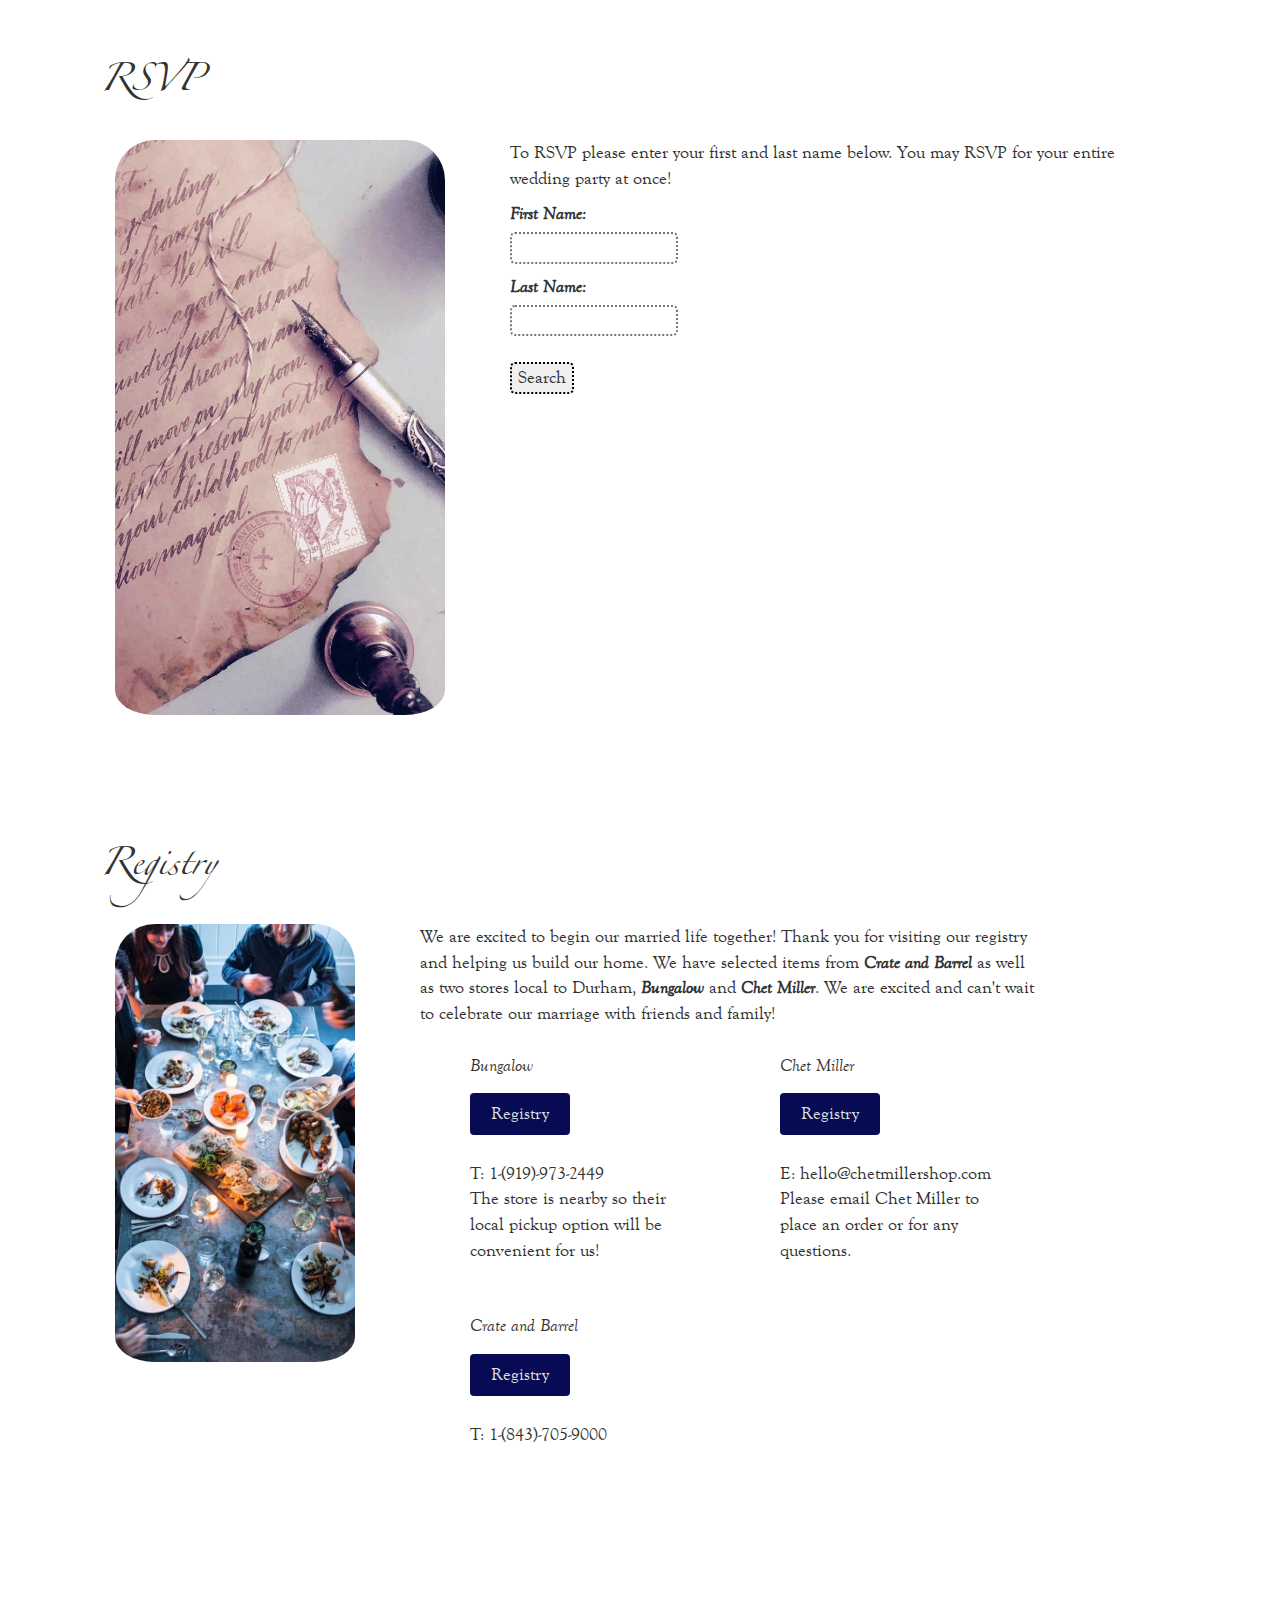
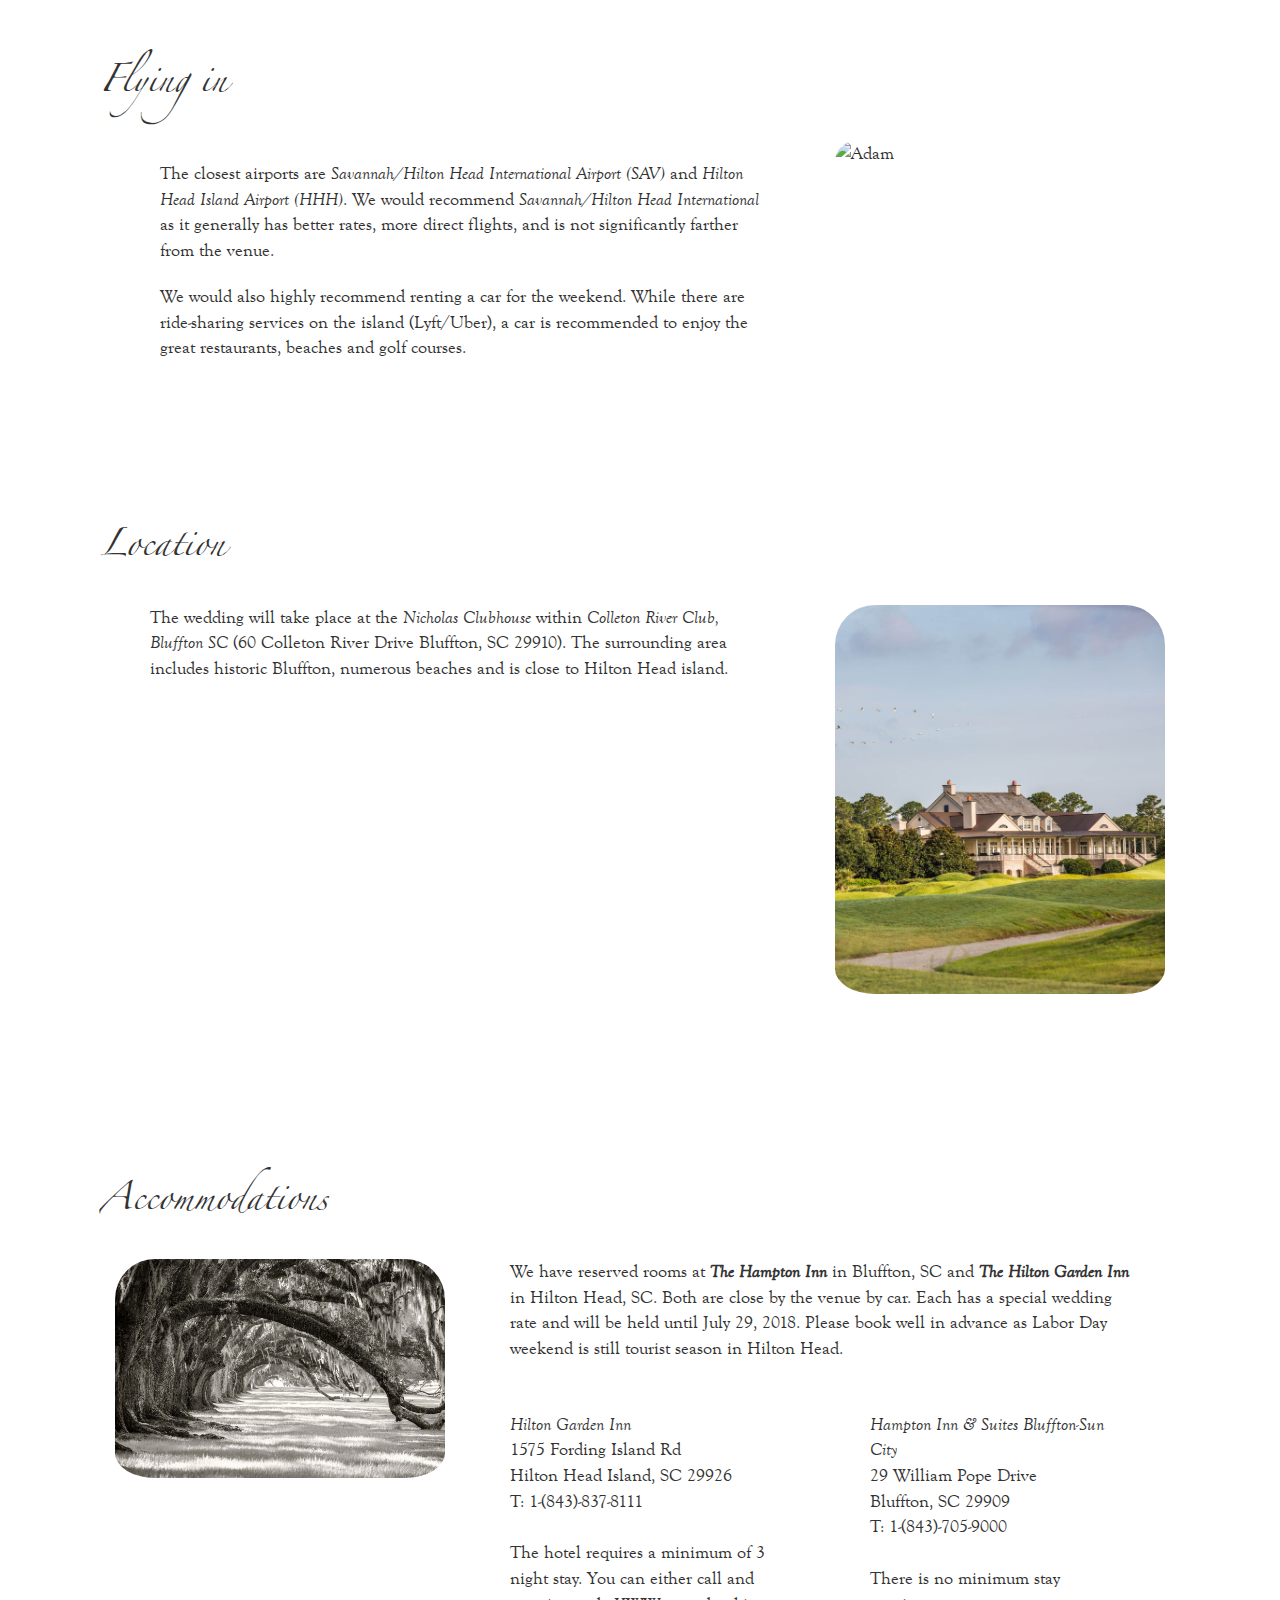
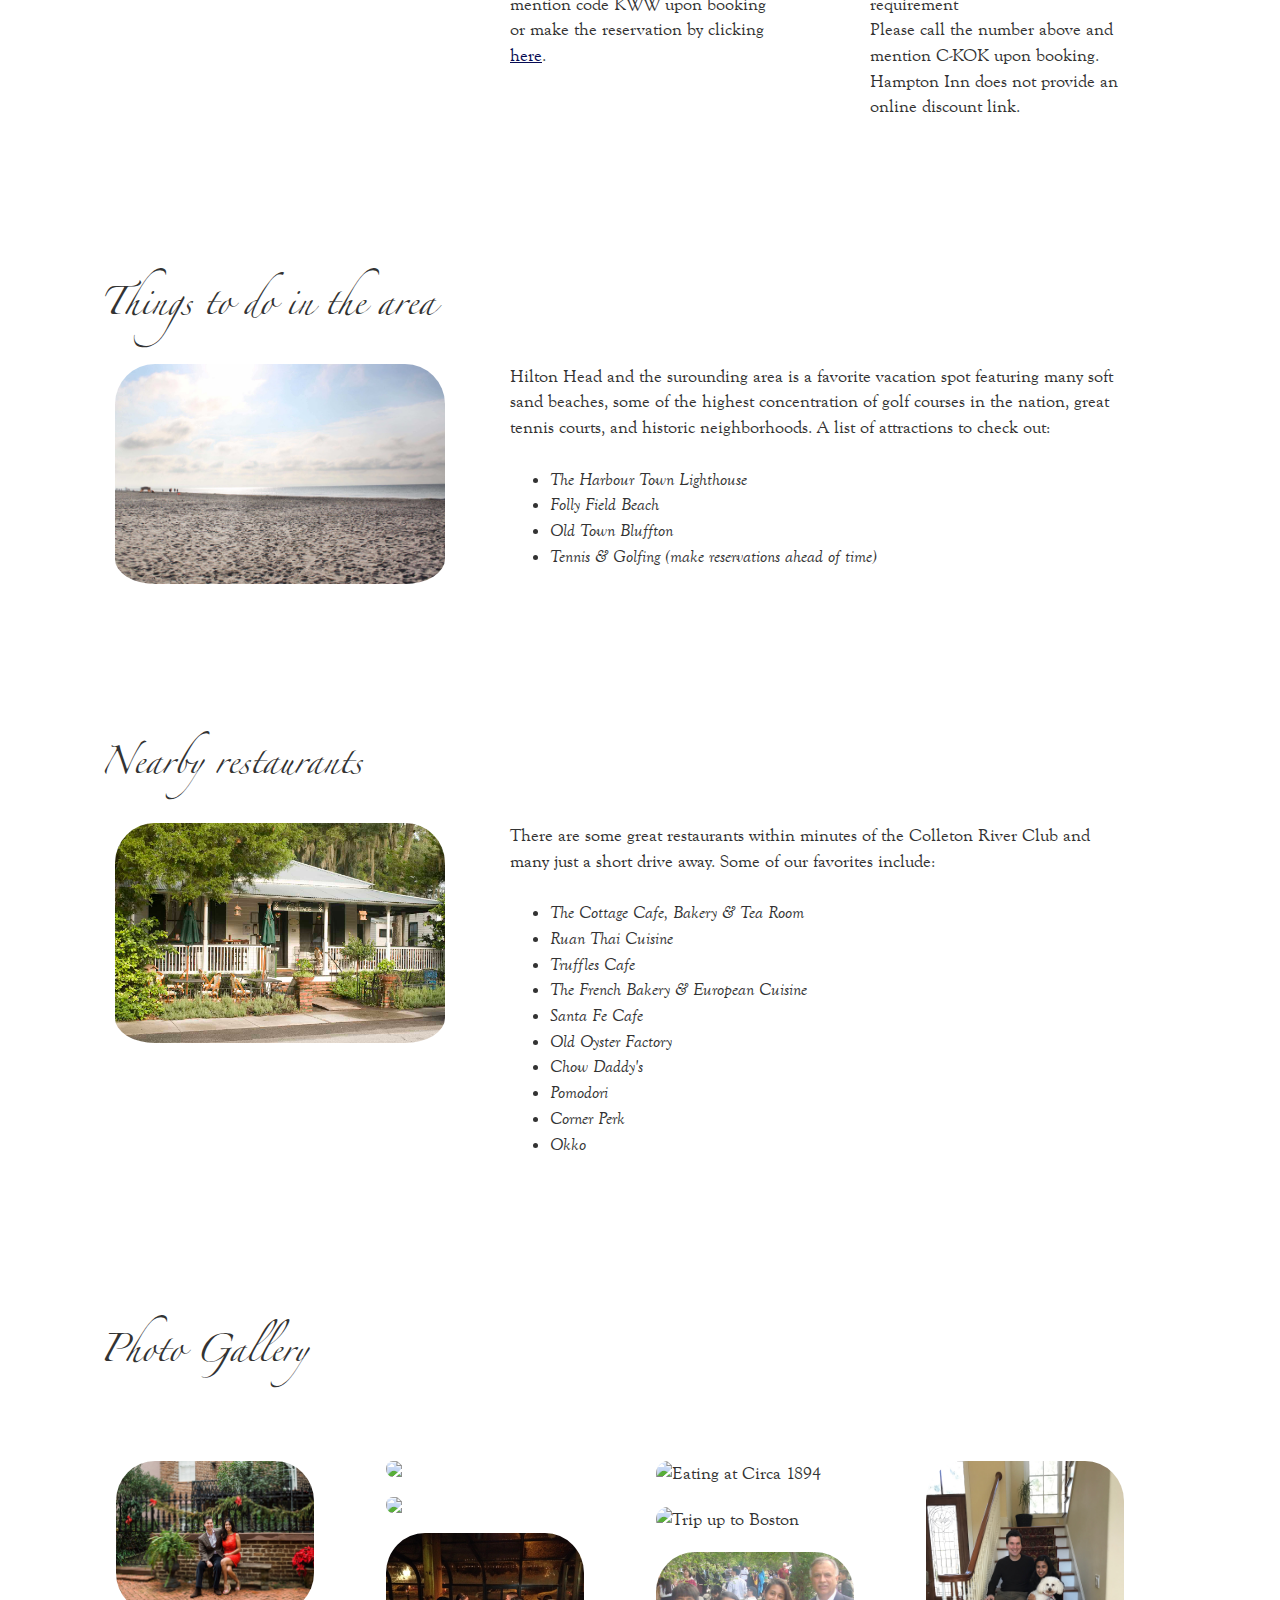
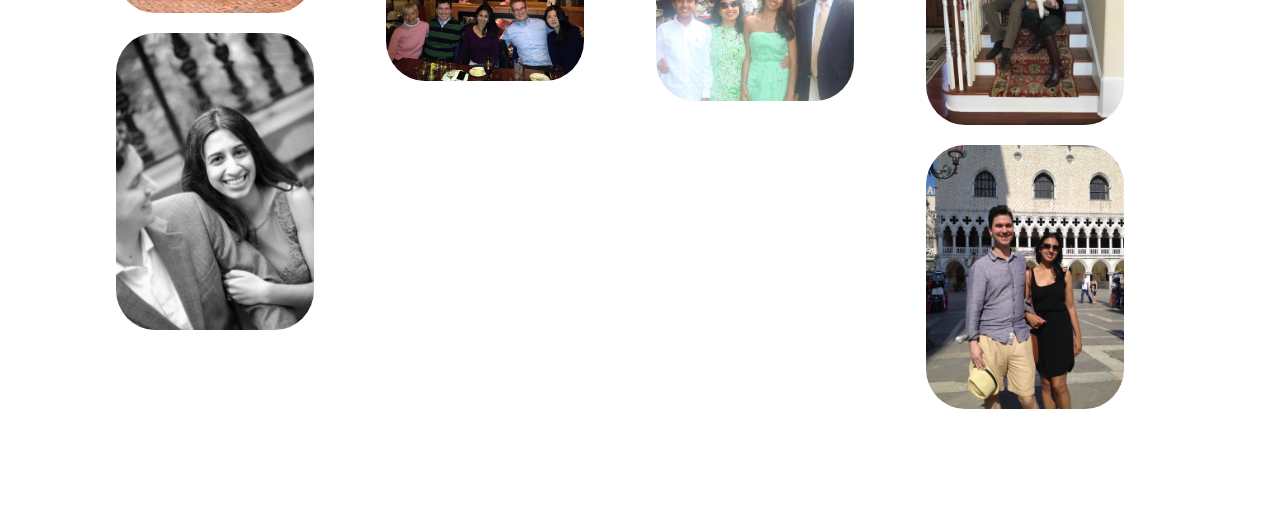
==== commit c38cefbf: "UI updates and site release 2018-07-02" ====
--- a/index.html
+++ b/index.html
@@ -45,12 +45,12 @@
     <div class="big-stripe"></div>
     <div class="text-center">
       <div class="nav-bar" id="nav-bar-sticky">
-	<span class="breakIE"><a href="#getting_there">Getting&nbsp;there</a></span>
+	<span class="breakIE"><a href="#rsvp">RSVP</a></span> 
+	<span class="breakIE">•&nbsp;<a href="#registry">Registry</a></span> 
+	<span class="breakIE">•&nbsp;<a href="#getting_there">Getting&nbsp;there</a></span>
 	<span class="breakIE">•&nbsp;<a href="#accommodations">Accommodations</a></span>
 	<span class="breakIE">•&nbsp;<a href="#things_to_do">Things&nbsp;to&nbsp;do&nbsp;and&nbsp;eat</a></span>
 	<span class="breakIE">•&nbsp;<a href="#photos">Photo&nbsp;gallery</a></span>
-	<span class="breakIE">•&nbsp;<a href="#registry">Registry</a></span> 
-	<span class="breakIE">•&nbsp;<a href="#rsvp">RSVP</a></span> 
       </div> 
     </div>
     
@@ -80,6 +80,247 @@
 <div class="text-center">
   <img src="images/section_end.png" height="43px;">
 </div>
+
+
+
+<div id="rsvp" class="anchor">.</div>
+<div id="rsvp_section" class="row padding-large anchor-buffer">
+  <h3>RSVP</h3>
+  <div class="col-sm-4">
+    <span><img class="resizable" src="images/handmade-letter.jpg"></span>
+  </div>
+  <div class="col-sm-8 body_text">
+    To RSVP please enter your first and last name below. You may RSVP for your entire wedding party at once!
+    <br>
+    <form class="form" onsubmit="return false;">
+      <div class="control-group">
+	<label class="control-label" for="firstName">First Name:</label> 
+	<div class="controls">
+	  <input id="firstName" type="text" name="given-name">
+	</div>
+      </div>
+      <div class="control-group">
+	<label class="control-label" for="lastName">Last Name:</label> 
+	<div class="controls">
+	  <input id="lastName" type="text" name="family-name">
+	</div>
+      </div>
+      <br>
+      <div class="control-group">
+	<div class="controls">
+	  <button onclick="wedding.search_for_rsvp(); return false;">Search</button>
+	</div>
+      </div>
+      <br>  
+      <div class="control-group">
+	<div class="controls">
+	  <div class="updateMessage" id="search_message"></div>
+	</div>
+      </div>
+
+      <div id="weddingPartyArea"></div>
+
+      <div style="display:none" id="foodOptionsAdultTemplate">
+	    <div class="form-group col-sm-6">
+	      <label for="inputFirstCourse">First<br>Course</label>
+	      <select class="form-control" id="inputFirstCourse">
+	      <option>Spice Poached Pear, Arugula, Candied Walnuts & Red Lettuces Pear-Mascarpone Vinaigrette (Vegetarian)</option>
+	      <option>Jumbo Crabcakes with Sweet Corn Cream</option>
+	      </select>
+	    </div>
+	    <div class="form-group col-sm-6">
+	      <label for="inputMainCourse">Main<br>Course</label>
+	      <select class="form-control" id="inputMainCourse">
+	      <option>Mushroom Ravioli Tossed with Summer Squash, Basil & Parmesan, Lemon Cream Sauce (Vegetarian)</option>
+	      <option>Fennel Dusted Grouper with Buerre Blanc, Parmesan Roasted Brussels, Root Vegetable Puree & Fennel Salad</option>
+	      <option>Seared Beef Medallion with Pear Chutney, Truffle Whipped Potato, Wild Mushrooms & Asparagus Demi-Glace</option>
+	      </select>
+	    </div>
+	    <div class="form-group col-sm-12">
+	      <label for="inputDietaryRestrictions">Dietary<br>Restrictions</label>
+	      <input type="text" maxlength="600" class="form-control" id="inputDietaryRestrictions" placeholder="eg. Vegan, Allergic to cinnamon">
+	    </div>
+      </div>
+
+      <div style="display:none" id="foodOptionsChildTemplate">
+	    <div class="form-group col-sm-3">
+	      <label for="inputMainCourse">Main<br>Course</label>
+	      <select class="form-control" id="inputMainCourse">
+	      <option>Children's menu</option>
+	      </select>
+	    </div>
+	    <div class="form-group col-sm-12">
+	      <label for="inputDietaryRestrictions">Dietary<br>Restrictions</label>
+	      <input type="text" maxlength="800" class="form-control" id="inputDietaryRestrictions" placeholder="eg. Vegan, Allergic to cinnamon">
+	    </div>
+      </div>
+
+
+      <div style="display:none" id="bothDaysTemplate" class="guest">
+	<div class="control-group">
+	  <div class="form-row">
+	      <label style="display:none" id="attendeeLabel" for="inputName">Attendee 1</label>
+	      <div class="rsvp_name" id="nameReadonly"></div>
+	      <input style="display:none" readonly type="text" class="form-control rsvp_name" id="inputName" placeholder="">
+	      <input style="display:none" readonly type="text" class="form-control" id="inputHiddenFirstName" placeholder="">
+	      <input style="display:none" readonly type="text" class="form-control" id="inputHiddenLastName" placeholder="">
+	  </div>
+	  <div class="form-row">
+	    <div class="form-group col-sm-6">
+	      <label for="attendingFridayInput">Attending<br>Friday</label>
+	      <select class="form-control" id="attendingFridayInput" placeholder="Email">
+		<option>I am delighted to attend</option>
+		<option>I regretfully decline</option>
+	      </select>
+	    </div>
+	    <div class="form-group col-sm-6">
+	      <label for="attendingSaturdayInput">Attending<br>Saturday</label>
+	      <select class="form-control" id="attendingSaturdayInput" placeholder="Email">
+		<option>I am delighted to attend</option>
+		<option>I regretfully decline</option>
+	      </select>
+	    </div>
+	      <label for="foodOptions">We have several menu options for Saturday:</label>
+	    <div id="foodOptions">
+	    </div>
+	  </div> <!-- end form-row -->
+	</div>
+	<br>
+      </div>
+
+
+      <div class="guest" style="display:none" id="saturdayOnlyTemplate">
+	<div class="control-group">
+	  <div class="form-row">
+	      <label style="display:none" id="attendeeLabel" for="inputName">Attendee 1</label>
+	      <div class="rsvp_name" id="nameReadonly"></div>
+	      <input style="display:none" readonly type="text" class="form-control rsvp_name" id="inputName" placeholder="">
+	      <input style="display:none" readonly type="text" class="form-control" id="inputHiddenFirstName" placeholder="">
+	      <input style="display:none" readonly type="text" class="form-control" id="inputHiddenLastName" placeholder="">
+	  </div>
+	  <div class="form-row">
+	    <div class="form-group col-sm-12">
+	      <label for="attendingSaturdayInput">Attending<br>Wedding</label>
+	      <select class="form-control" id="attendingSaturdayInput" placeholder="Email">
+		<option>I am delighted to attend</option>
+		<option>I regretfully decline</option>
+	      </select>
+	    </div>
+	    <div id="foodOptions"></div>
+	  </div> <!-- end form-row -->
+	</div>
+	<br>
+      </div>
+
+      <div class="guest" style="display:none" id="fridayOnlyTemplate">
+	<div class="control-group">
+	  <div class="form-row">
+	      <label style="display:none" id="attendeeLabel" for="inputName">Attendee 1</label>
+	      <div class="rsvp_name" id="nameReadonly"></div>
+	      <input style="display:none" readonly type="text" class="form-control rsvp_name" id="inputName" placeholder="">
+	      <input style="display:none" readonly type="text" class="form-control" id="inputHiddenFirstName" placeholder="">
+	      <input style="display:none" readonly type="text" class="form-control" id="inputHiddenLastName" placeholder="">
+	  </div>
+	  <div class="form-row">
+	    <div class="form-group col-sm-12">
+	      <label for="attendingFridayInput">Attending<br>Ceremony</label>
+	      <select class="form-control" id="attendingFridayInput" placeholder="Email">
+		<option>I am delighted to attend</option>
+		<option>I regretfully decline</option>
+	      </select>
+	    </div>
+	    <div id="foodOptions"></div>
+	  </div> <!-- end form-row -->
+	</div>
+	<br>
+      </div>
+      <br>
+      <div style="display:none" id="emailAndMessage">
+	<div class="control-group">
+	  <div class="form-row">
+	    <div class="form-group col-sm-12">
+	      <label for="inputEmailAddress">Email</label>
+	      <input  type="email" class="form-control" id="inputEmailAddress" placeholder="name@place.com">
+	    </div>
+	  </div>
+	  <div class="form-row">
+	    <div class="form-group col-sm-12">
+	      <label for="inputMessage">Message for the couple:</label>
+	      <textarea rows="2" maxlength="600" class="form-control" id="inputMessage" placeholder=""></textarea>
+	    </div>
+	    <div class="form-group col-sm-12">
+	      <div class="controls">
+		<button id="updateButton" onclick="wedding.update_rsvp(); return false;">Submit RSVP</button>
+	      </div>
+	    </div> 
+	    <div class="form-group col-sm-12 updateMessage" id="submit_message"></div>
+	    <br>
+	  </div> <!-- end form-row -->
+	  <div style="display:none" id="JSONPDiv"></div>
+	</div>
+	<br>
+      </div>
+      
+      
+    </form>
+  </div>
+</div> <!-- end RSVP -->
+
+
+<div id="registry" class="anchor">.</div>
+<div id="registry_section" class="row padding-large anchor-buffer">
+  <h3>Registry</h3>
+  <div class="col-sm-3">
+    <span><img class="resizable" src="images/registry.jpg"></span>
+  </div>
+  <div class="col-sm-8 body_text">
+    <div>
+    We are excited to begin our married life together! Thank you for visiting our registry and helping us build our home. We have selected items from <strong><em>Crate and Barrel</strong></em> as well as two stores local to Durham, <strong><em>Bungalow</strong></em> and <strong><em>Chet Miller</strong></em>. We are excited and can't wait to celebrate our marriage with friends and family!
+</div>
+  <div class="col-sm-6 body_text">
+    <br>
+<em>Bungalow</em>
+<br>
+<div class="registry">
+ <a class="" target="_blank" href="https://bungalowandco.com/apps/giftregistry/registry/42644">Registry</a>
+</div>
+<br> 
+T: 1-(919)-973-2449 
+<br>
+The store is nearby so their local pickup option will be convenient for us!
+  </div>
+  <div class="col-sm-6 body_text">
+    <br>
+<em>Chet Miller</em>
+<br> 
+<div class="registry">
+ <a class="" target="_blank" href="/chetMiller.html">Registry</a>
+</div>
+<br>
+<span id = "chetmillerid"></span>
+<script type="text/javascript">
+  var finalEmail = "hetmillershop.com";
+  finalEmail = "llo@c" + finalEmail;
+  finalEmail = "E:&nbsp;" + "he" + finalEmail;
+  $("#chetmillerid").html(finalEmail);
+</script>
+<br>
+Please email Chet Miller to place an order or for any questions. 
+  </div>
+
+<div class="col-sm-6 body_text">
+<em>Crate and Barrel</em>
+<br>
+<div class="registry">
+<a class="" target="_blank" href="https://www.crateandbarrel.com/gift-registry/sonia-kohli-and-adam-farley/r5854599">Registry</a>
+</div>
+<br> 
+T:  1-(843)-705-9000 
+</div>
+  </div>
+</div>
+
+
 
 <div id="getting_there" class="anchor">.</div>
 <div id="getting_there_section" class="row padding-large anchor-buffer">
@@ -295,240 +536,6 @@
 </div>
 
 
-<div id="registry" class="anchor">.</div>
-<div id="registry_section" class="row padding-large anchor-buffer">
-  <h3>Registry</h3>
-  <div class="col-sm-3">
-    <span><img class="resizable" src="images/registry.jpg"></span>
-  </div>
-  <div class="col-sm-8 body_text">
-We are excited to begin our married life together! Thank you for visiting our registry and helping us build our home. We have selected items from <strong><em>Crate and Barrel</strong></em> as well as two stores local to Durham, <strong><em>Bungalow</strong></em> and <strong><em>Chet Miller</strong></em>. We are excited and can't wait to celebrate our marriage with friends and family!
-  </div>
-  <div class="col-sm-3 body_text">
-<em>Bungalow</em>
-<br>
-<br>
-T: 1-(919)-973-2449 
-<br>
-<br>
-Please visit the registry <a class="real_link" target="_blank" href="https://bungalowandco.com/apps/giftregistry/registry/42644">here</a>. The store is nearby so their local pickup option will be convenient for us!
-<br>
-  </div>
-  <div class="col-sm-3 body_text">
-<em>Chet Miller</em>
-<br>
-<br>
-<span id = "chetmillerid"></span>
-<script type="text/javascript">
-  var finalEmail = "hetmillershop.com";
-  finalEmail = "llo@c" + finalEmail;
-  finalEmail = "he" + finalEmail;
-  $("#chetmillerid").text(finalEmail);
-</script>
-<br>
-<br>
-A listing of the items can be found <a class="real_link" target="_blank" href="/chetMiller.html">here</a>. Please email Chet Miller to place an order or for any questions. 
-<br>
-  </div>
-
-<div class="col-sm-3 body_text">
-<em>Crate and Barrel</em>
-<br>
-<br>
-T:  1-(843)-705-9000 
-<br>
-<br>
-Please visit the registry <a class="real_link" target="_blank" href="https://www.crateandbarrel.com/gift-registry/sonia-kohli-and-adam-farley/r5854599">here</a>.  
-</div>
-
-  <div class="col-sm-8 body_text">
-  </div>
-</div>
-
-
-<div id="rsvp" class="anchor">.</div>
-<div id="rsvp_section" class="row padding-large anchor-buffer">
-  <h3>RSVP</h3>
-  <div class="col-sm-4">
-    <span><img class="resizable" src="images/goldmap-pen.jpg"></span>
-  </div>
-  <div class="col-sm-8 body_text">
-    To RSVP please enter your first and last name below. You may RSVP for your entire wedding party at once!
-    <br>
-    <form class="form" onsubmit="return false;">
-      <div class="control-group">
-	<label class="control-label" for="email">First Name:</label> 
-	<div class="controls">
-	  <input id="firstName" type="text" name="given-name">
-	</div>
-      </div>
-      <div class="control-group">
-	<label class="control-label" for="email">Last Name:</label> 
-	<div class="controls">
-	  <input id="lastName" type="text" name="family-name">
-	</div>
-      </div>
-      <br>
-      <div class="control-group">
-	<div class="controls">
-	  <button onclick="wedding.search_for_rsvp(); return false;">Search</button>
-	</div>
-      </div>
-      <br>  
-      <div class="control-group">
-	<div class="controls">
-	  <div class="updateMessage" id="search_message"></div>
-	</div>
-      </div>
-
-      <div id="weddingPartyArea"></div>
-
-      <div style="display:none" id="foodOptionsAdultTemplate">
-	    <div class="form-group col-sm-6">
-	      <label for="inputAddress">First<br>Course</label>
-	      <select class="form-control" id="inputFirstCourse">
-	      <option>Spice Poached Pear, Arugula, Candied Walnuts & Red Lettuces Pear-Mascarpone Vinaigrette (Vegetarian)</option>
-	      <option>Jumbo Crabcakes with sweet corn cream</option>
-	      </select>
-	    </div>
-	    <div class="form-group col-sm-6">
-	      <label for="inputAddress2">Main<br>Course</label>
-	      <select class="form-control" id="inputMainCourse">
-	      <option>Mushroom Ravioli Tossed with Summer Squash, Basil & Parmesan Meyer Lemon Cream Sauce (Vegetarian)</option>
-	      <option>Fennel Dusted Grouper, Parmesan Roasted Brussels, Leek Puree & Fennel Salad Fennel Buerre Blanc</option>
-	      <option>Seared Beef Medallion with Pear Chutney Truffle Whipped Potato, Wild Mushrooms & Asparagus Demi-Glace</option>
-	      </select>
-	    </div>
-	    <div class="form-group col-sm-12">
-	      <label for="inputAddress2">Dietary<br>Restrictions</label>
-	      <input type="text" maxlength="600" class="form-control" id="inputDietaryRestrictions" placeholder="eg. Vegan, Allergic to cinnamon">
-	    </div>
-      </div>
-
-      <div style="display:none" id="foodOptionsChildTemplate">
-	    <div class="form-group col-sm-3">
-	      <label for="inputAddress2">Main<br>Course</label>
-	      <select class="form-control" id="inputMainCourse">
-	      <option>Children's menu</option>
-	      </select>
-	    </div>
-	    <div class="form-group col-sm-12">
-	      <label for="inputAddress2">Dietary<br>Restrictions</label>
-	      <input type="text" maxlength="800" class="form-control" id="inputAddress2" placeholder="eg. Vegan, Allergic to cinnamon">
-	    </div>
-      </div>
-
-
-      <div style="display:none" id="bothDaysTemplate" class="guest">
-	<div class="control-group">
-	  <div class="form-row">
-	      <label style="display:none" id="attendeeLabel" for="inputEmail4">Attendee 1</label>
-	      <div class="rsvp_name" id="nameReadonly"></div>
-	      <input style="display:none" readonly type="text" class="form-control rsvp_name" id="inputName" placeholder="">
-	      <input style="display:none" readonly type="text" class="form-control" id="inputHiddenFirstName" placeholder="">
-	      <input style="display:none" readonly type="text" class="form-control" id="inputHiddenLastName" placeholder="">
-	  </div>
-	  <div class="form-row">
-	    <div class="form-group col-sm-6">
-	      <label for="inputEmail4">Attending<br>Friday</label>
-	      <select type="email" class="form-control" id="attendingFridayInput" placeholder="Email">
-		<option>I am delighted to attend</option>
-		<option>I regretfully decline</option>
-	      </select>
-	    </div>
-	    <div class="form-group col-sm-6">
-	      <label for="inputPassword4">Attending<br>Saturday</label>
-	      <select type="email" class="form-control" id="attendingSaturdayInput" placeholder="Email">
-		<option>I am delighted to attend</option>
-		<option>I regretfully decline</option>
-	      </select>
-	    </div>
-	      <label for="inputPassword4">We have several menu options for Saturday:</label>
-	    <div id="foodOptions">
-	    </div>
-	  </div> <!-- end form-row -->
-	</div>
-	<br>
-      </div>
-
-
-      <div class="guest" style="display:none" id="saturdayOnlyTemplate">
-	<div class="control-group">
-	  <div class="form-row">
-	      <label style="display:none" id="attendeeLabel" for="inputEmail4">Attendee 1</label>
-	      <div class="rsvp_name" id="nameReadonly"></div>
-	      <input style="display:none" readonly type="text" class="form-control rsvp_name" id="inputName" placeholder="">
-	      <input style="display:none" readonly type="text" class="form-control" id="inputHiddenFirstName" placeholder="">
-	      <input style="display:none" readonly type="text" class="form-control" id="inputHiddenLastName" placeholder="">
-	  </div>
-	  <div class="form-row">
-	    <div class="form-group col-sm-12">
-	      <label for="inputPassword4">Attending<br>Wedding</label>
-	      <select type="email" class="form-control" id="attendingSaturdayInput" placeholder="Email">
-		<option>I am delighted to attend</option>
-		<option>I regretfully decline</option>
-	      </select>
-	    </div>
-	    <div id="foodOptions"></div>
-	  </div> <!-- end form-row -->
-	</div>
-	<br>
-      </div>
-
-      <div class="guest" style="display:none" id="fridayOnlyTemplate">
-	<div class="control-group">
-	  <div class="form-row">
-	      <label style="display:none" id="attendeeLabel" for="inputEmail4">Attendee 1</label>
-	      <div class="rsvp_name" id="nameReadonly"></div>
-	      <input style="display:none" readonly type="text" class="form-control rsvp_name" id="inputName" placeholder="">
-	      <input style="display:none" readonly type="text" class="form-control" id="inputHiddenFirstName" placeholder="">
-	      <input style="display:none" readonly type="text" class="form-control" id="inputHiddenLastName" placeholder="">
-	  </div>
-	  <div class="form-row">
-	    <div class="form-group col-sm-12">
-	      <label for="inputEmail4">Attending<br>Ceremony</label>
-	      <select type="email" class="form-control" id="attendingFridayInput" placeholder="Email">
-		<option>I am delighted to attend</option>
-		<option>I regretfully decline</option>
-	      </select>
-	    </div>
-	    <div id="foodOptions"></div>
-	  </div> <!-- end form-row -->
-	</div>
-	<br>
-      </div>
-      <br>
-      <div style="display:none" id="emailAndMessage">
-	<div class="control-group">
-	  <div class="form-row">
-	    <div class="form-group col-sm-12">
-	      <label for="inputEmail4">Email</label>
-	      <input  type="email" class="form-control" id="inputEmailAddress" placeholder="name@place.com">
-	    </div>
-	  </div>
-	  <div class="form-row">
-	    <div class="form-group col-sm-12">
-	      <label for="inputMessage">Message for the couple:</label>
-	      <textarea rows="2" maxlength="600" class="form-control" id="inputMessage" placeholder=""></textarea>
-	    </div>
-	    <div class="form-group col-sm-12">
-	      <div class="controls">
-		<button id="updateButton" onclick="wedding.update_rsvp(); return false;">Update</button>
-	      </div>
-	    </div> 
-	    <div class="form-group col-sm-12 updateMessage" id="submit_message"></div>
-	    <br>
-	  </div> <!-- end form-row -->
-	  <div style="display:none" id="JSONPDiv"></div>
-	</div>
-	<br>
-      </div>
-      
-      
-    </form>
-  </div>
-</div>
-
 
 </div> <!-- .container -->
 
--- a/css/adam_and_sonia.css
+++ b/css/adam_and_sonia.css
@@ -78,11 +78,11 @@
     z-index: 2;
 }
 
-.nav-bar a:link, a:visited, a:active {
+.nav-bar a:link, a:visited, a:active, .registry a:link {
   text-decoration: none; color: #dedede;
 }
 
-.nav-bar a:hover {
+.nav-bar a:hover, .registry a:hover {
   font-weight: bold; color: white;
 }
 
@@ -490,6 +490,19 @@
     }
 }
 
+/* Registry */
+
+.registry, .registry.real_link {
+    color: white;
+    background-color: #070b53;  /* dark navy */    
+    border-radius: 4px; */
+    margin-bottom: 15px;
+    margin-top: 15px;
+    text-align: center;
+    padding: 8px;
+    width: 100px;
+}
+
 /* RSVP section */
 
 .rsvp_name[disabled], .rsvp_name[readonly], .rsvp_name {
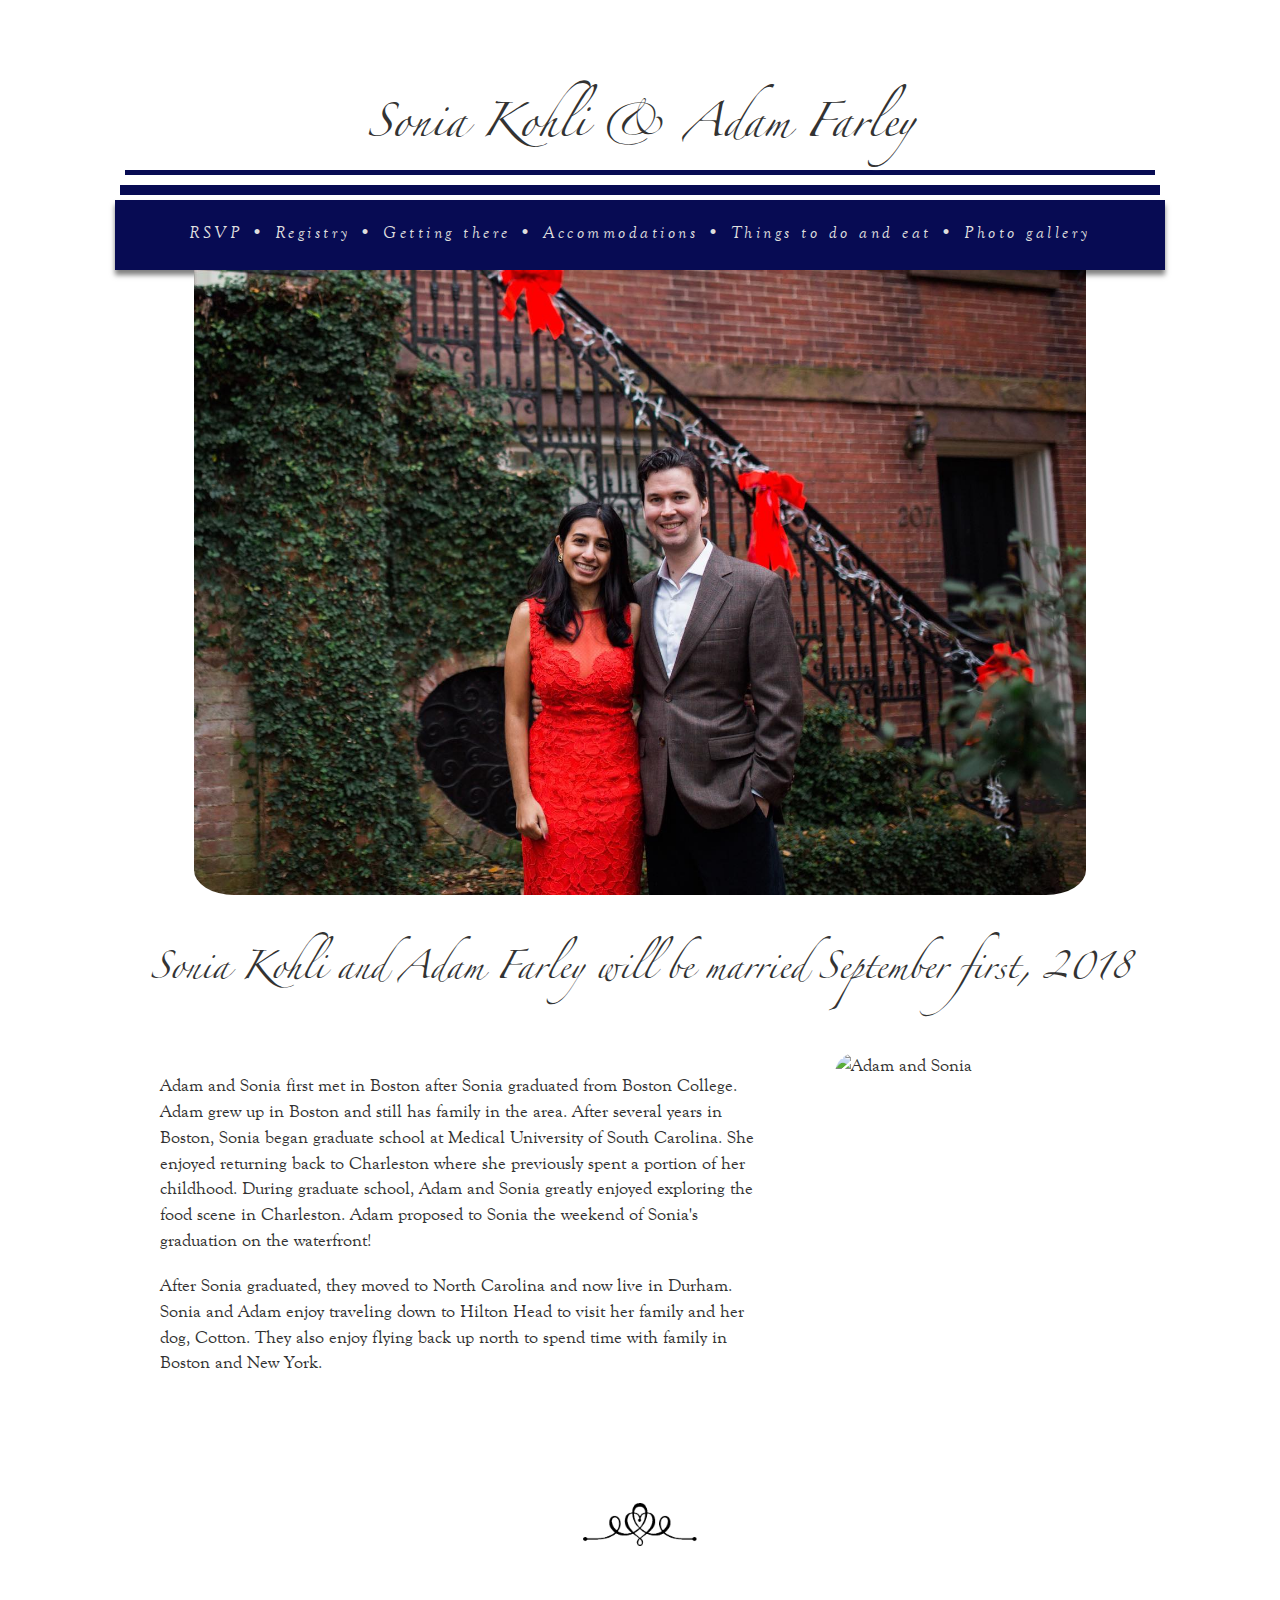
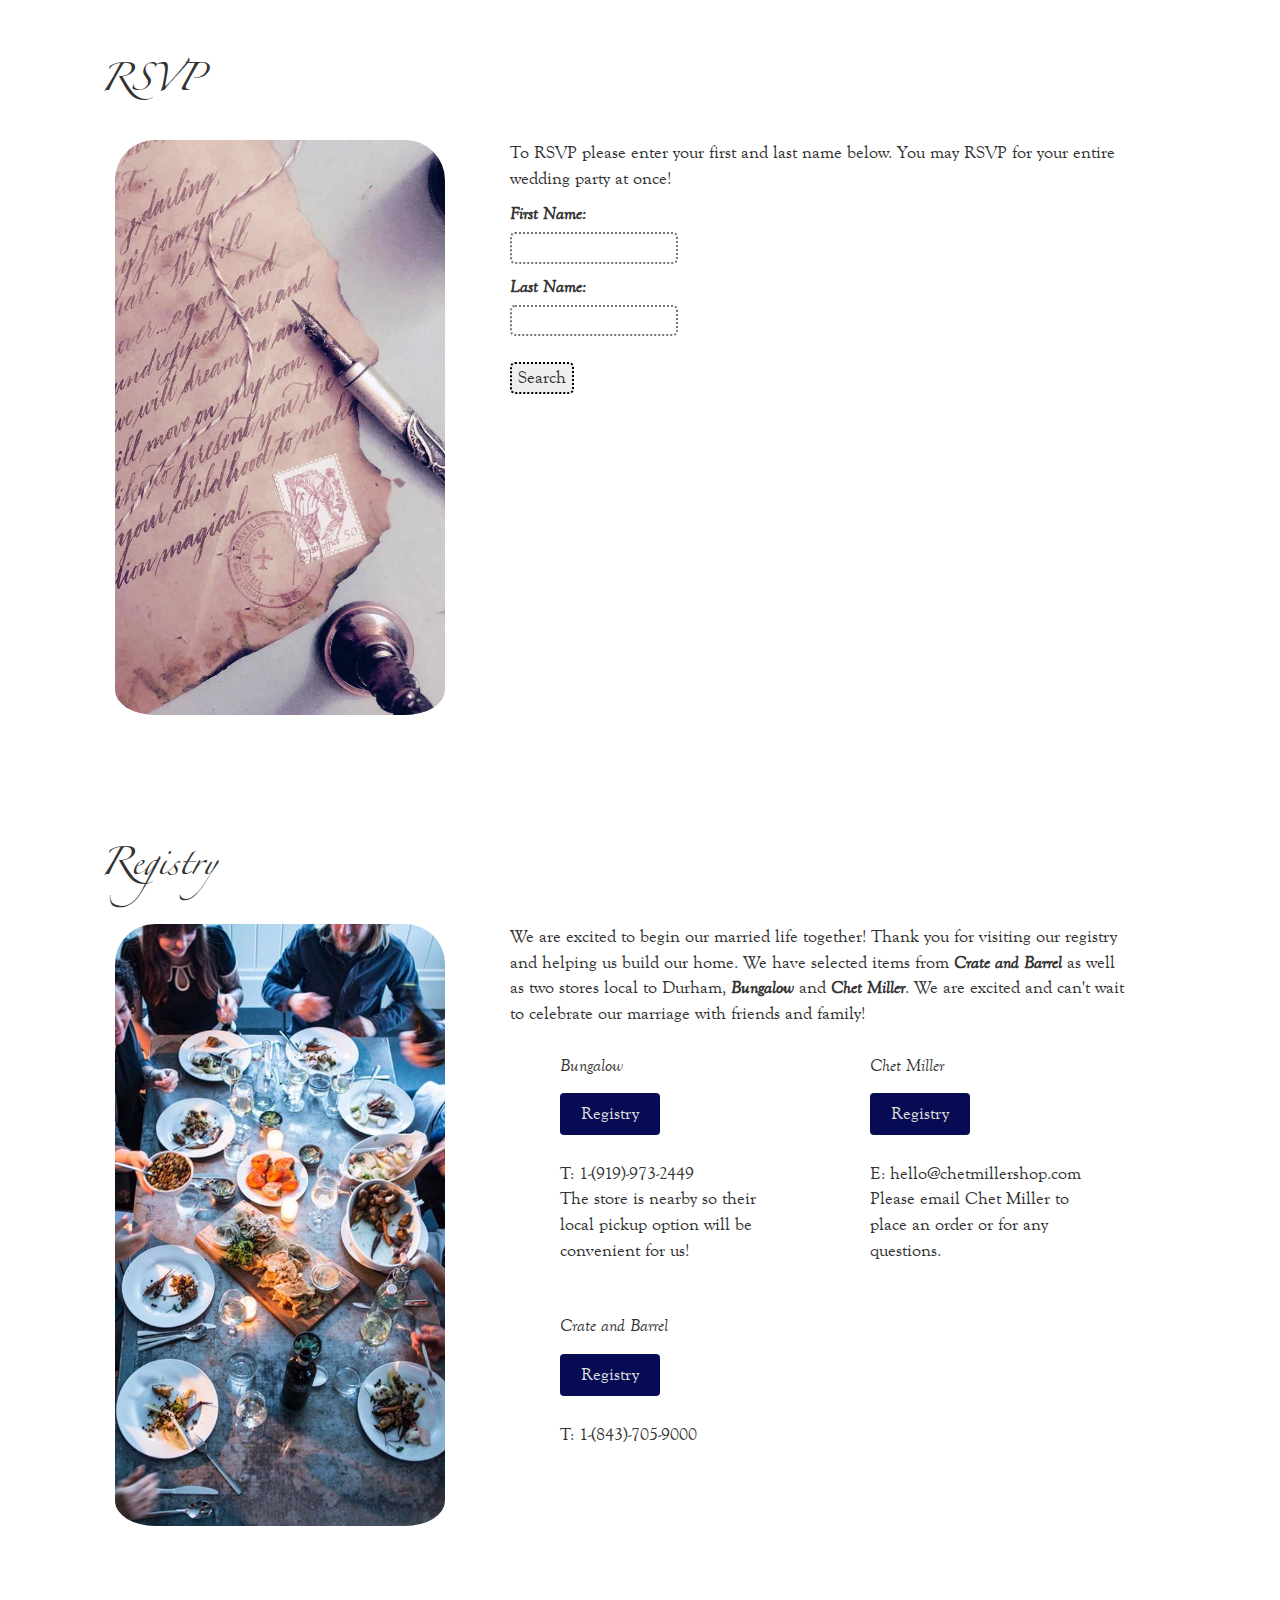
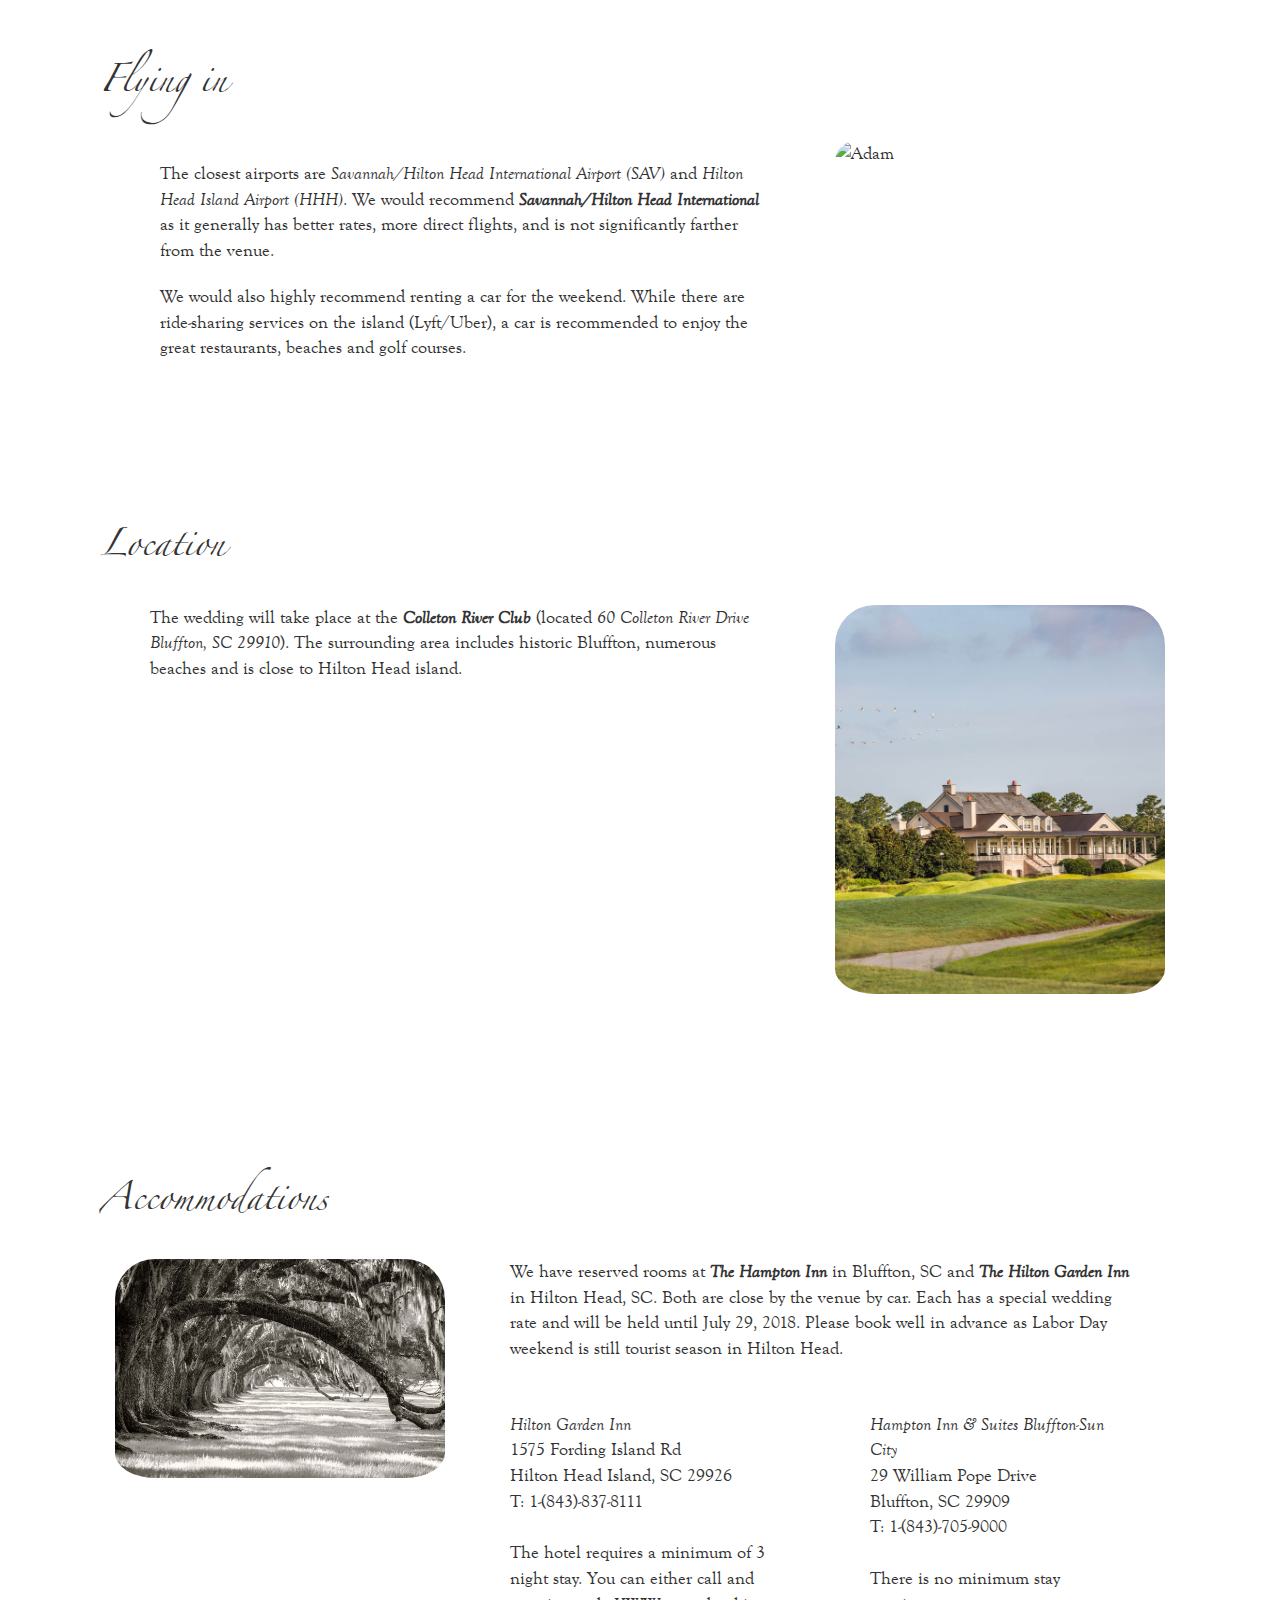
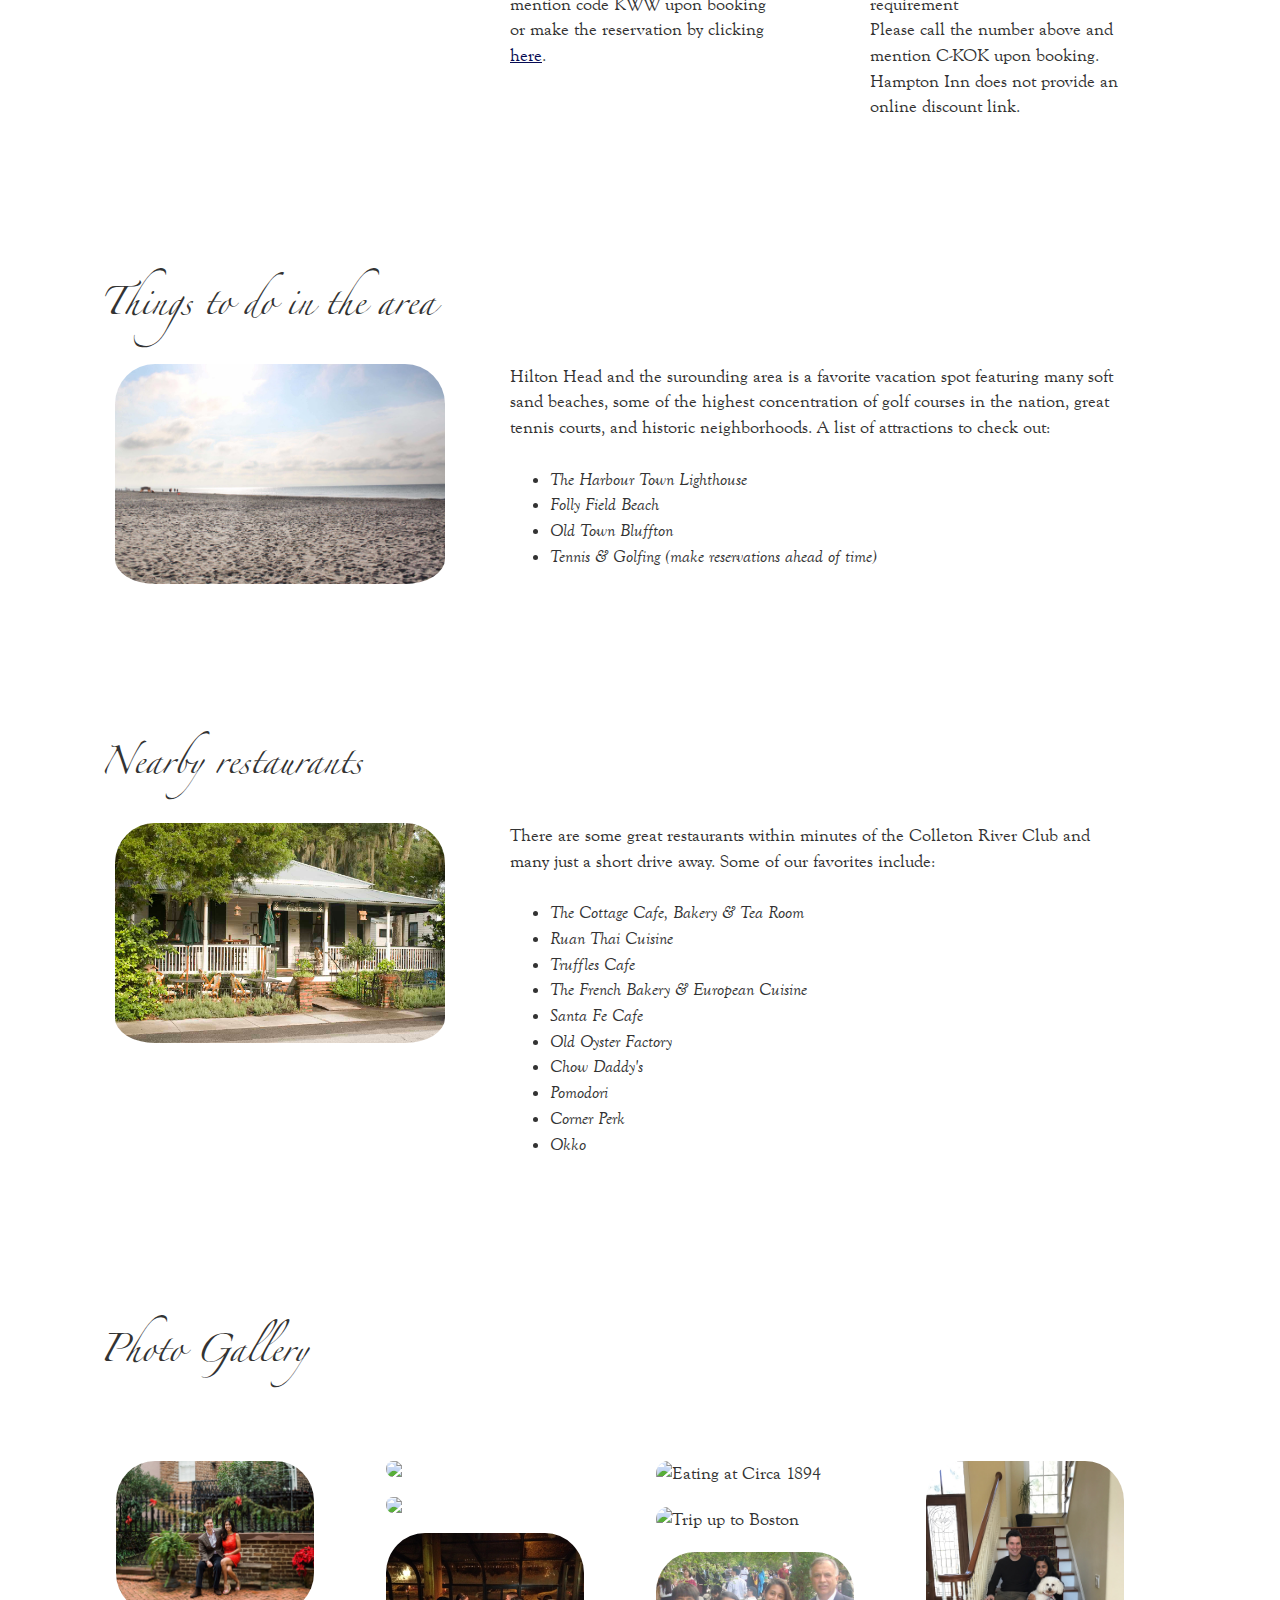
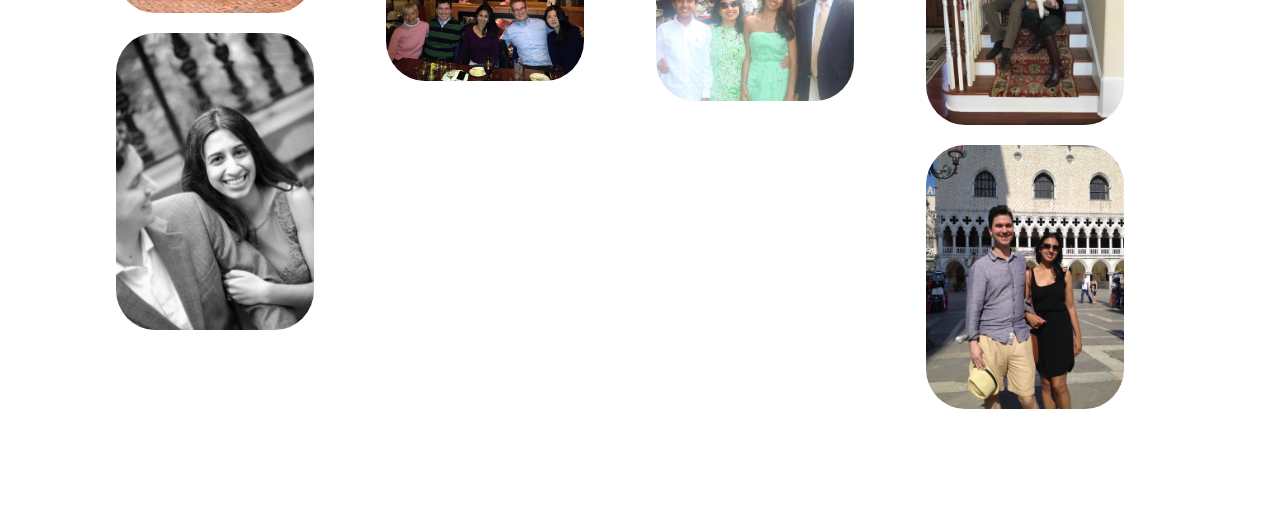
==== commit bbd5cf35: "Wording tweaks, small layout tweaks" ====
--- a/index.html
+++ b/index.html
@@ -2,7 +2,7 @@
 <!doctype html>
 <html itemscope="" itemtype="http://schema.org/WebPage" lang="en">
 <head>
-<!-- Made wiff wuv by Cotton Kholi -->
+<!-- Made with wuv by Cotton Kohli...Wooof! -->
 <meta charset="utf-8">
     <meta http-equiv="X-UA-Compatible" content="IE=edge">
     <meta name="viewport" content="width=device-width, initial-scale=1">
@@ -180,7 +180,7 @@
 		<option>I regretfully decline</option>
 	      </select>
 	    </div>
-	      <label for="foodOptions">We have several menu options for Saturday:</label>
+	      <label for="foodOptions">We have several menu options for Saturday. Please select your first and main course options below:</label>
 	    <div id="foodOptions">
 	    </div>
 	  </div> <!-- end form-row -->
@@ -270,7 +270,7 @@
 <div id="registry" class="anchor">.</div>
 <div id="registry_section" class="row padding-large anchor-buffer">
   <h3>Registry</h3>
-  <div class="col-sm-3">
+  <div class="col-sm-4">
     <span><img class="resizable" src="images/registry.jpg"></span>
   </div>
   <div class="col-sm-8 body_text">
@@ -326,7 +326,7 @@
 <div id="getting_there_section" class="row padding-large anchor-buffer">
   <h3>Flying in</h3>
   <div class="col-sm-8 body_text">
-    <p>The closest airports are <em>Savannah/Hilton Head International Airport (SAV)</em> and <em>Hilton Head Island Airport (HHH)</em>. We would recommend <em>Savannah/Hilton Head International</em> as it generally has better rates, more direct flights, and is not significantly farther from the venue.
+    <p>The closest airports are <em>Savannah/Hilton Head International Airport (SAV)</em> and <em>Hilton Head Island Airport (HHH)</em>. We would recommend <strong><em>Savannah/Hilton Head International</em></strong> as it generally has better rates, more direct flights, and is not significantly farther from the venue.
     </p>
     <p>We would also highly recommend renting a car for the weekend. While there are ride-sharing services on the island (Lyft/Uber), a car is recommended to enjoy the great restaurants, beaches and golf courses.
     </p>
@@ -341,7 +341,7 @@
 <div id="location_section" class="row padding-large anchor-buffer">
   <h3>Location</h3>
   <div class="col-sm-8 body_text">
-    The wedding will take place at the <em>Nicholas Clubhouse</em> within <em>Colleton River Club, Bluffton SC</em> (60 Colleton River Drive Bluffton, SC 29910).  The surrounding area includes historic Bluffton, numerous beaches and is close to Hilton Head island.
+    The wedding will take place at the <strong><em>Colleton River Club</em></strong> (located <em>60 Colleton River Drive Bluffton, SC 29910</em>).  The surrounding area includes historic Bluffton, numerous beaches and is close to Hilton Head island.
     <br>
     <br>
     <div class="gmap_canvas"><iframe width="300" height="300" id="gmap_canvas" src="https://maps.google.com/maps?q=Colleton%20River%20Club%2060%20Colleton%20River%20Drive%20Bluffton%2C%20SC%2029910%20&amp;t=&amp;z=14&amp;ie=UTF8&amp;iwloc=&amp;output=embed" frameborder="0" scrolling="no" marginheight="0" marginwidth="0"></iframe></div>
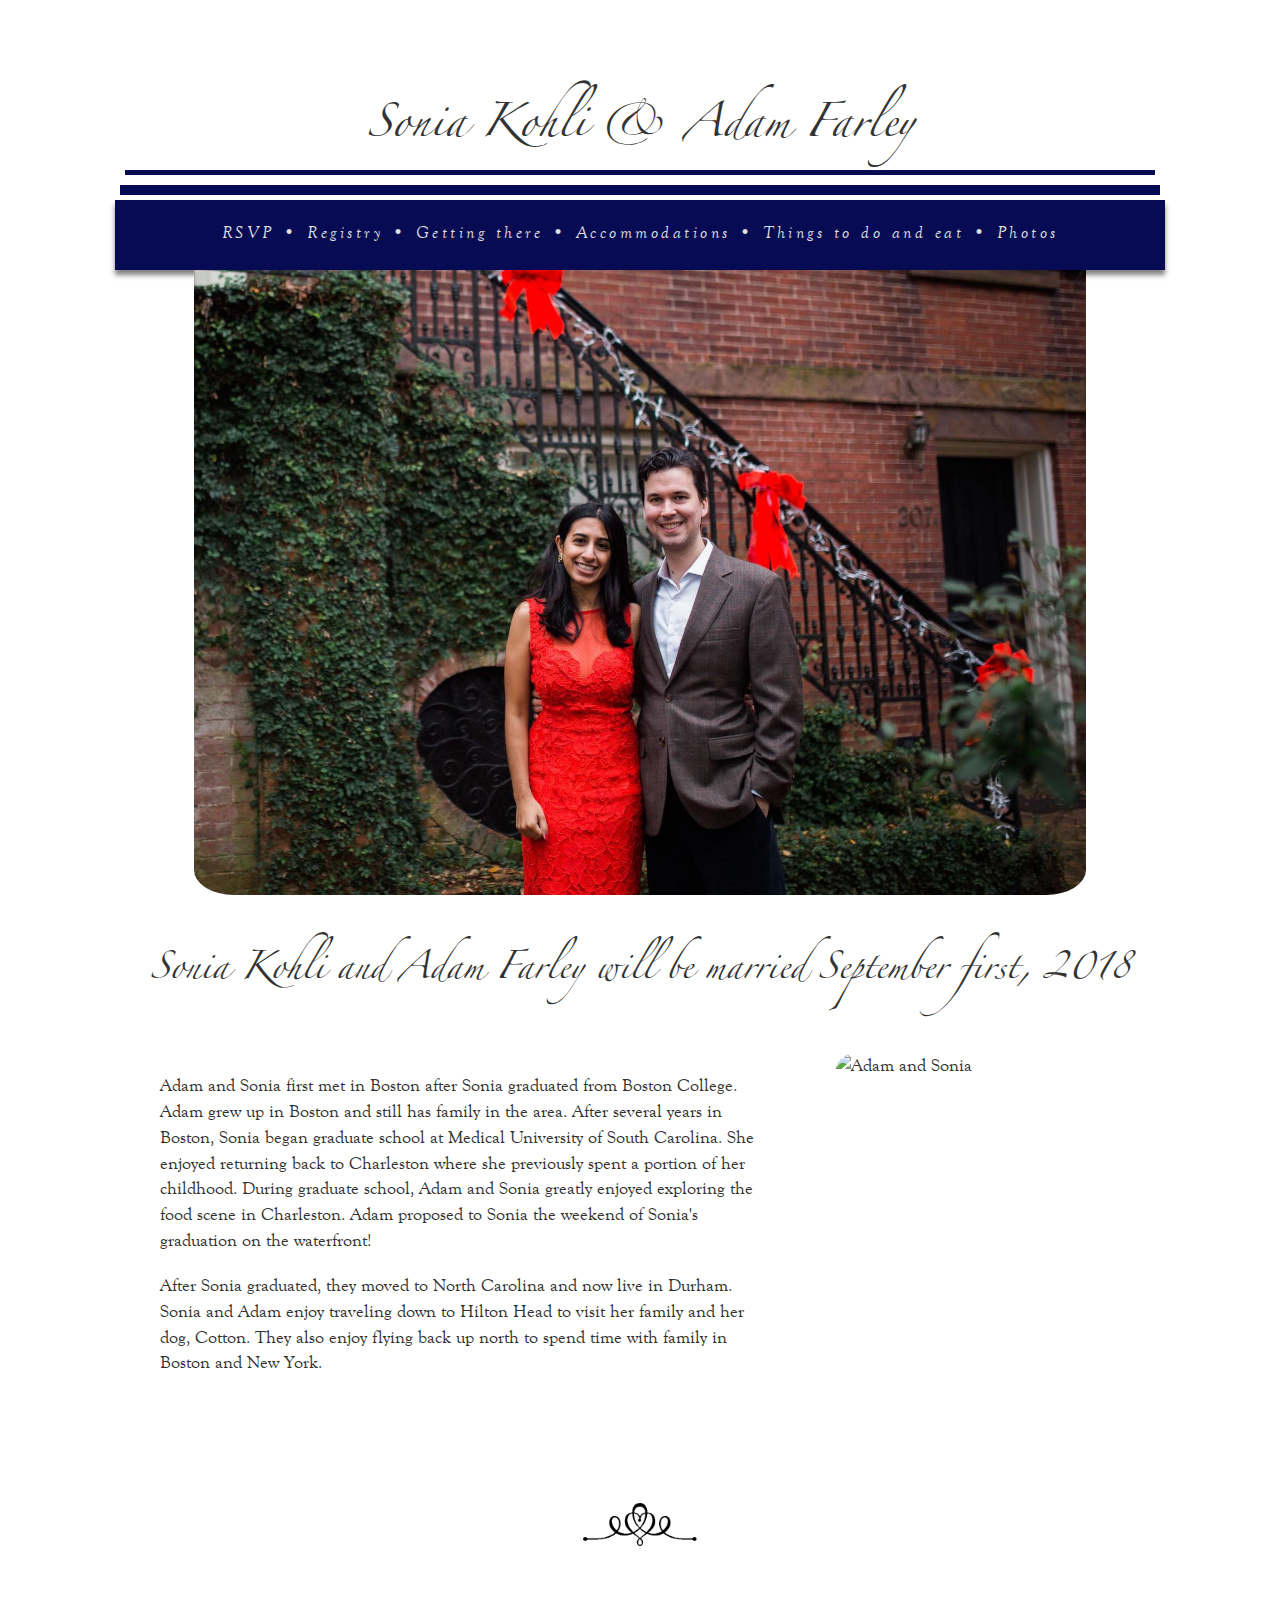
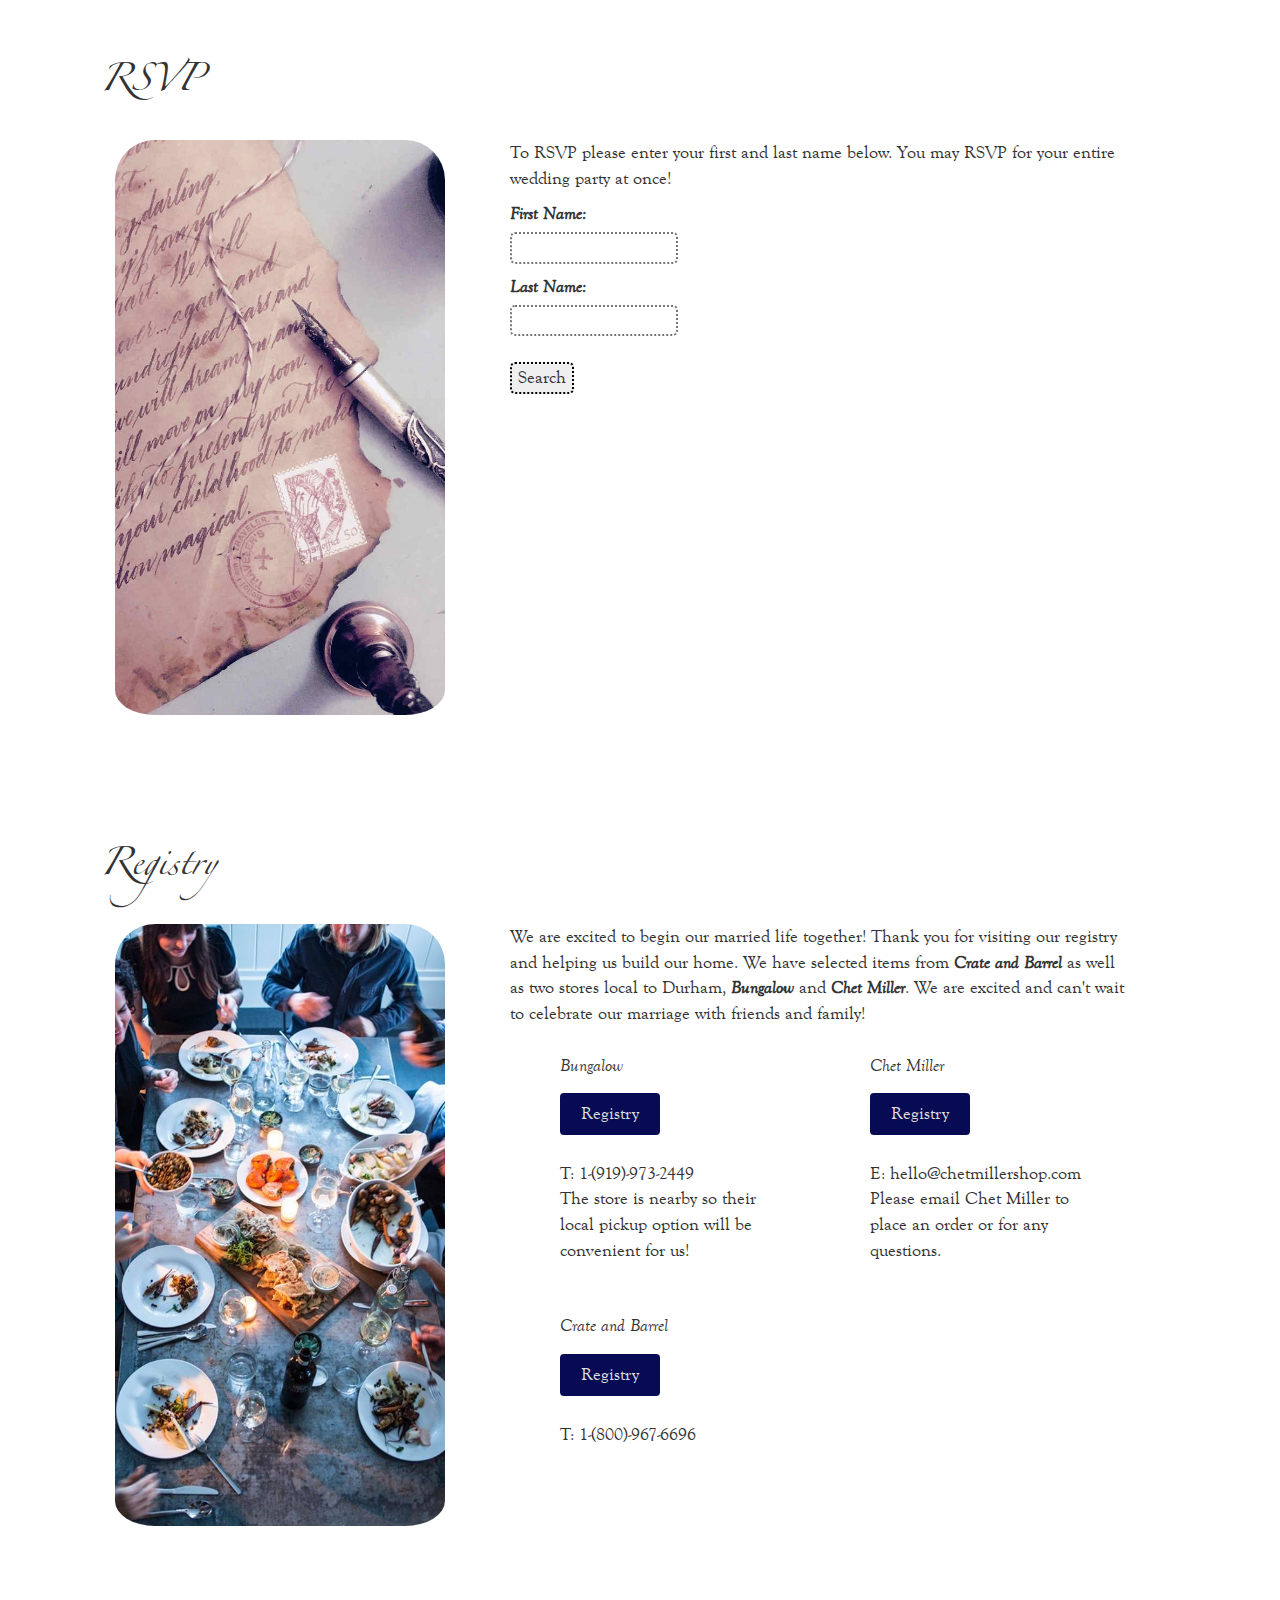
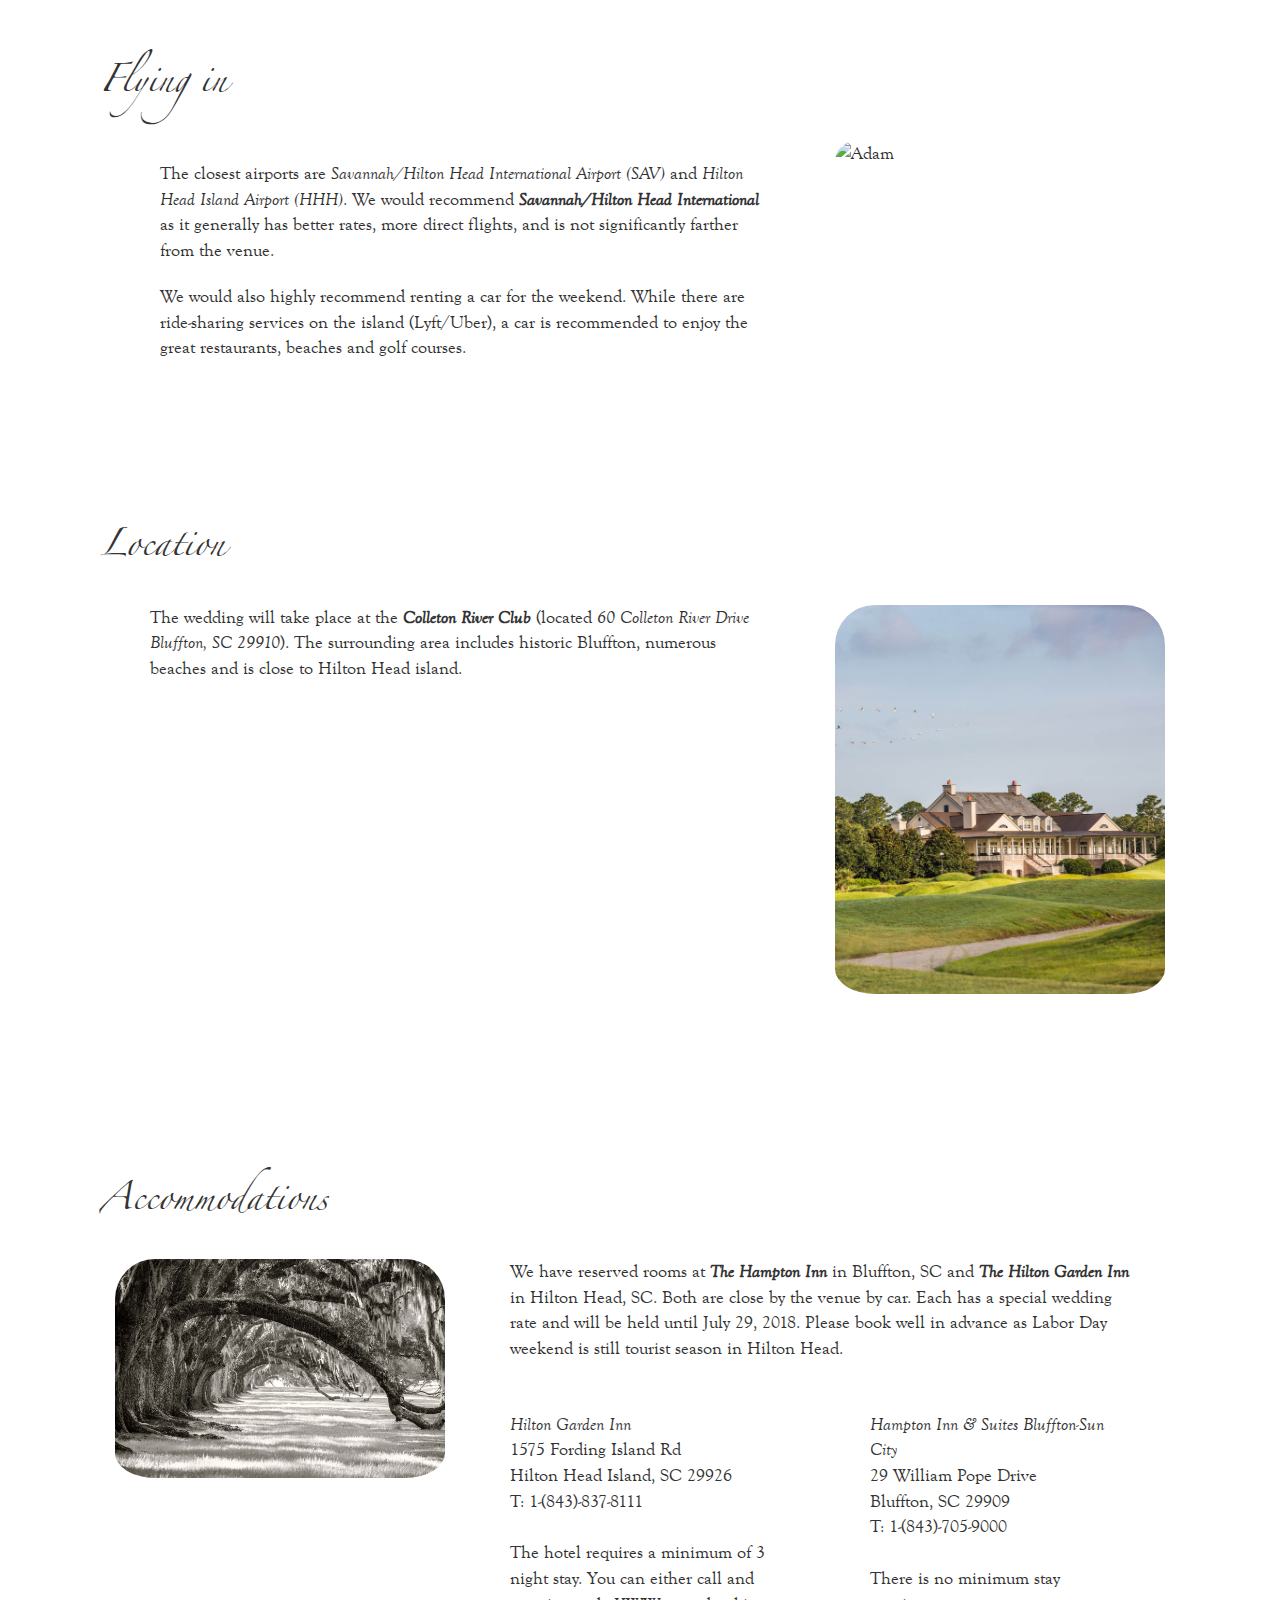
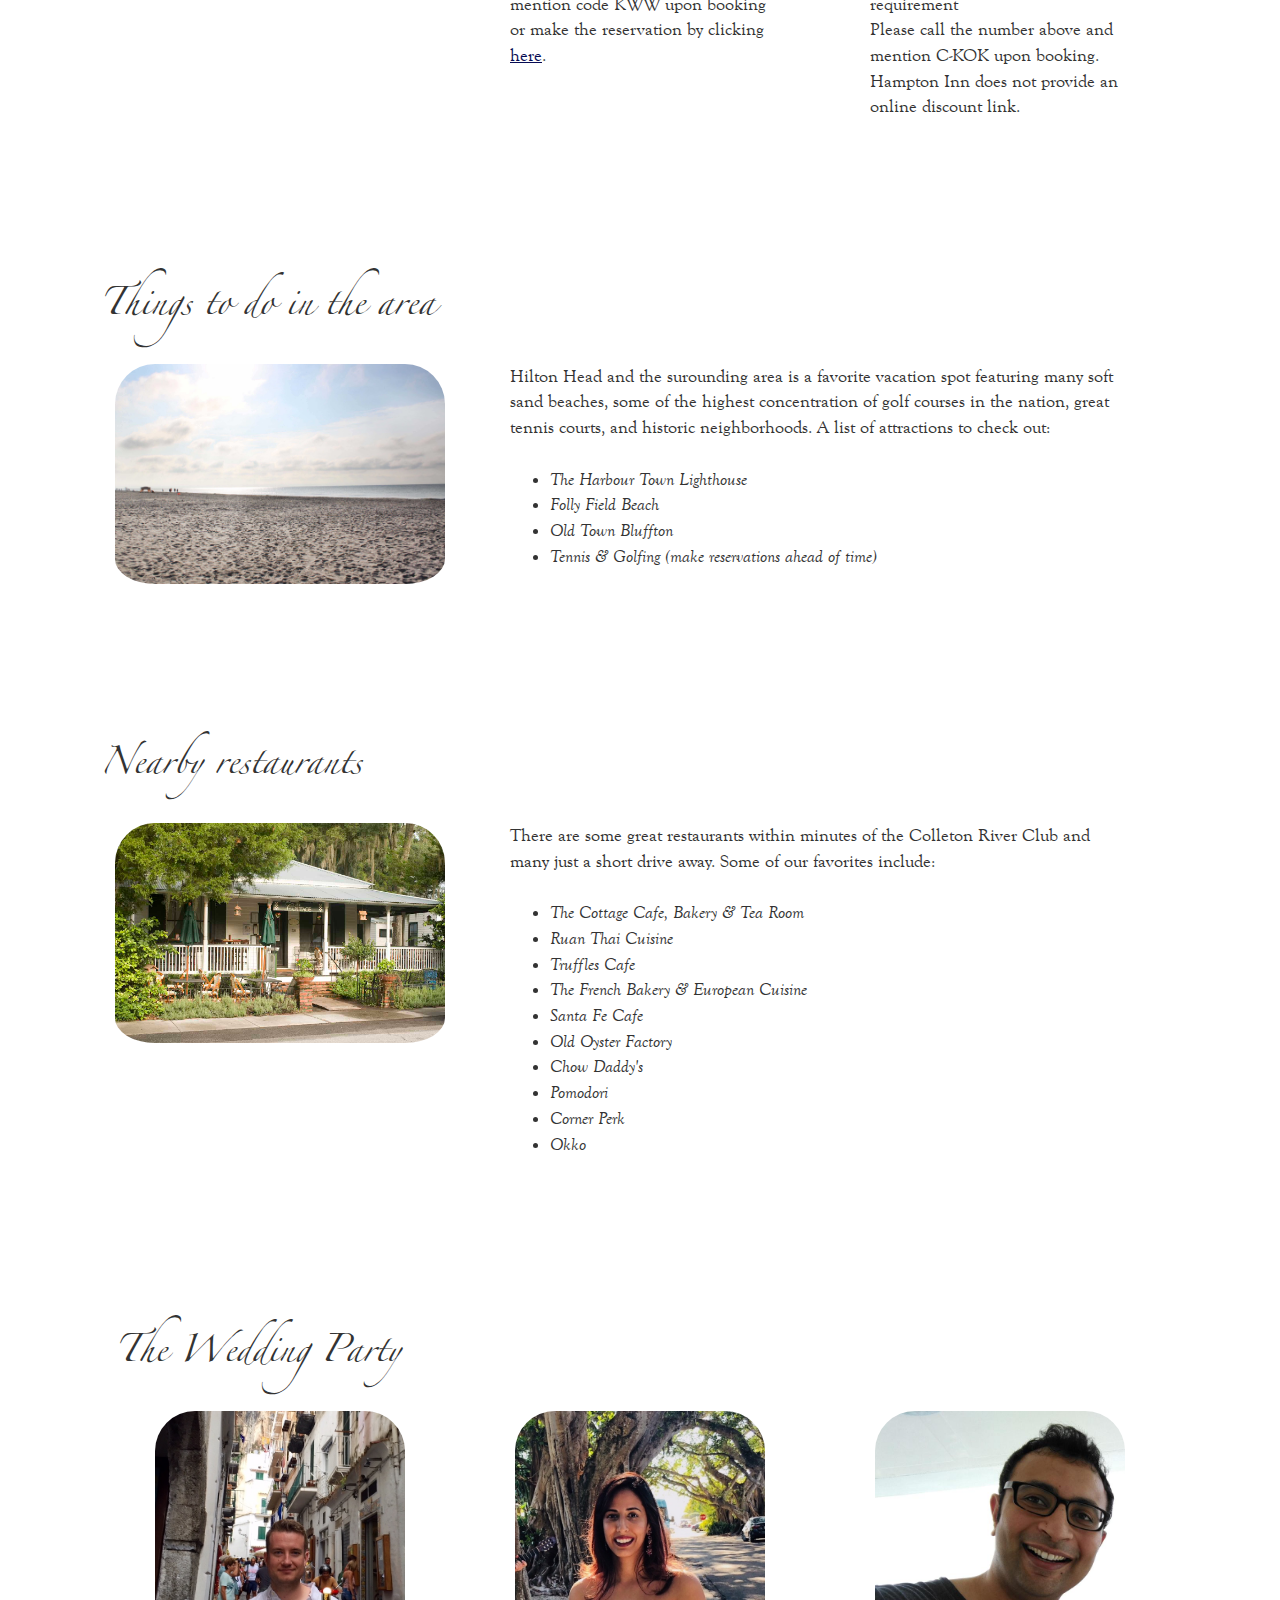
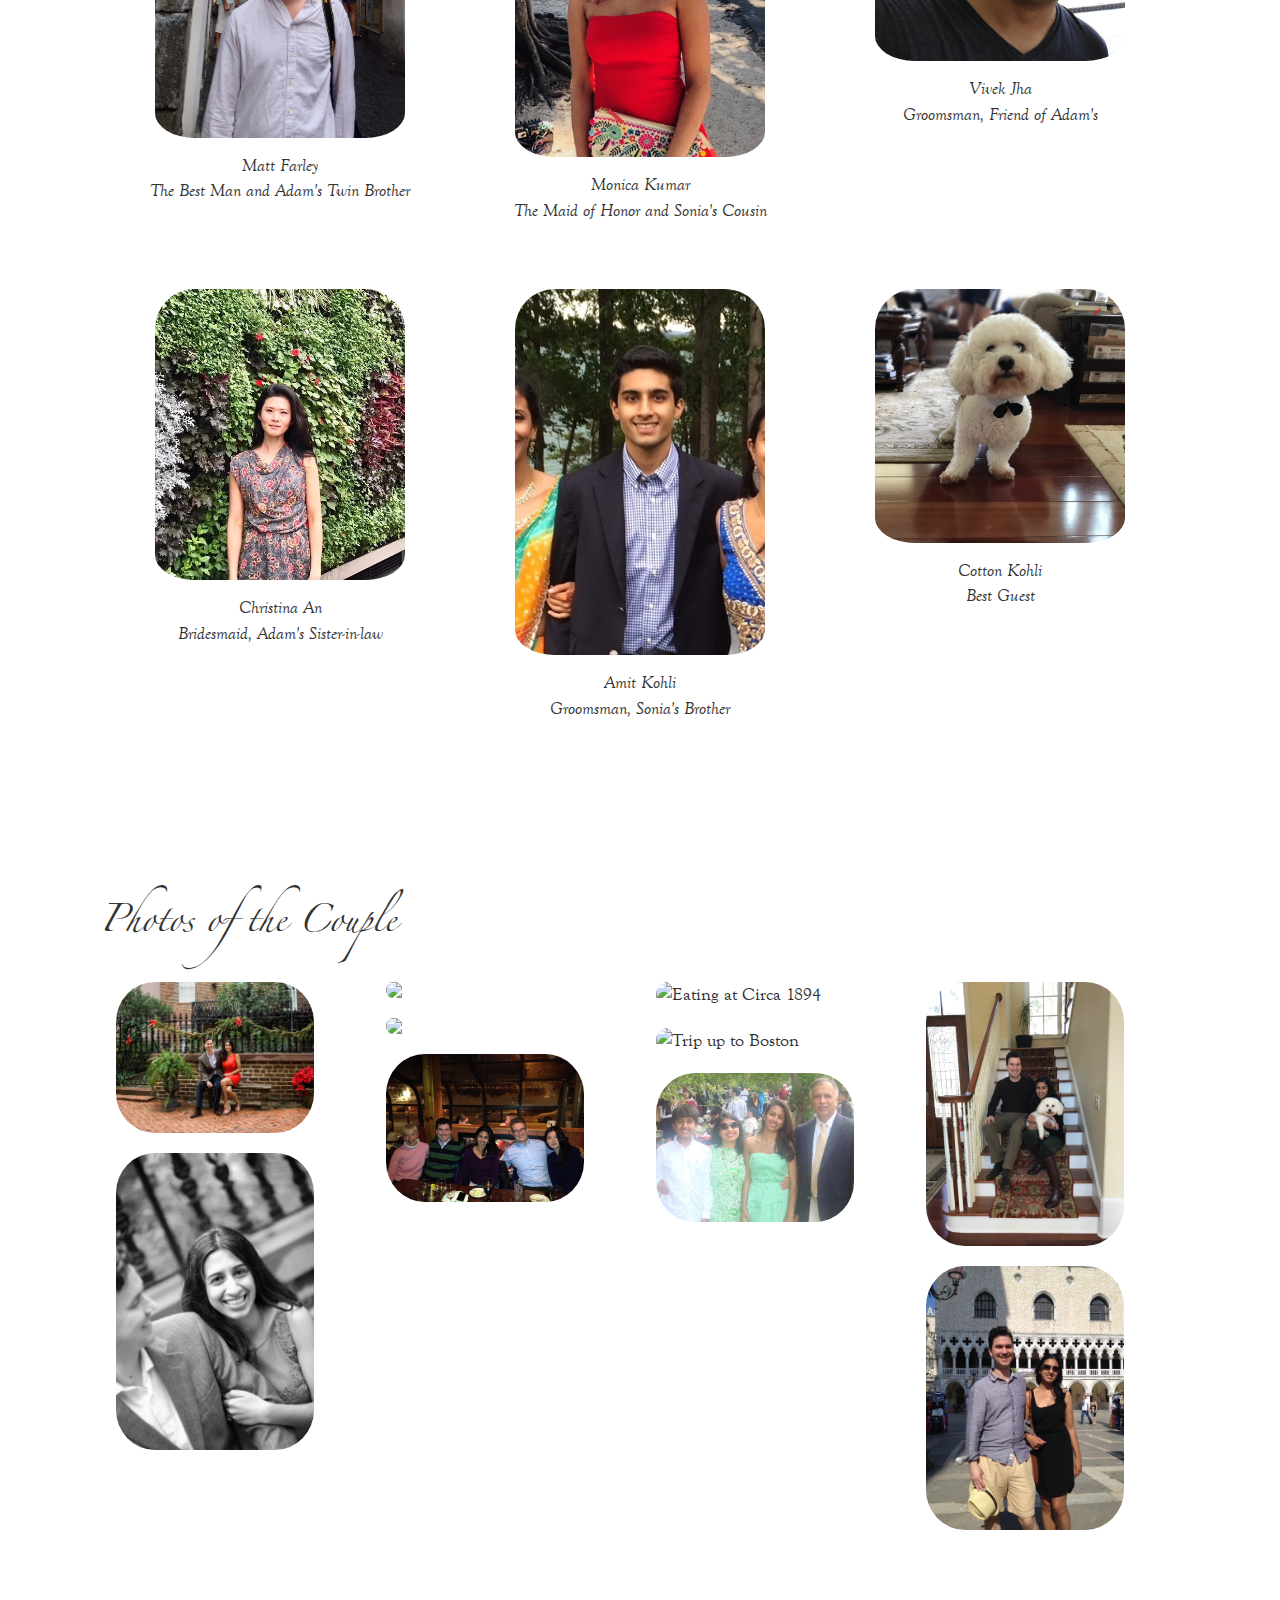
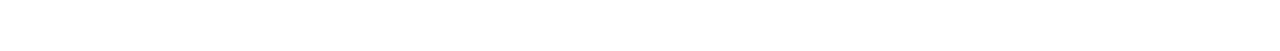
==== commit 9813c8c1: "adding wedding party" ====
--- a/index.html
+++ b/index.html
@@ -50,7 +50,7 @@
 	<span class="breakIE">•&nbsp;<a href="#getting_there">Getting&nbsp;there</a></span>
 	<span class="breakIE">•&nbsp;<a href="#accommodations">Accommodations</a></span>
 	<span class="breakIE">•&nbsp;<a href="#things_to_do">Things&nbsp;to&nbsp;do&nbsp;and&nbsp;eat</a></span>
-	<span class="breakIE">•&nbsp;<a href="#photos">Photo&nbsp;gallery</a></span>
+	<span class="breakIE">•&nbsp;<a href="#photos">Photos</a></span>
       </div> 
     </div>
     
@@ -315,7 +315,7 @@
 <a class="" target="_blank" href="https://www.crateandbarrel.com/gift-registry/sonia-kohli-and-adam-farley/r5854599">Registry</a>
 </div>
 <br> 
-T:  1-(843)-705-9000 
+T:  1-(800)-967-6696
 </div>
   </div>
 </div>
@@ -437,9 +437,68 @@
 </div>
 
 <div id="photos" class="anchor">.</div>
-<div id="photos_section" class="row padding-large anchor-buffer">
-<h3>Photo Gallery</h3>
-  <div class="col-sm-8 body_text">
+<div id="photos_section" class=" padding-large anchor-buffer">
+
+<h3>The Wedding Party</h3>
+<div class="row justify-content-center">
+  <div class="col-sm-4 portrait-parent">
+    <img class="resizable portrait" src="images/matt.jpg">
+    <br>
+    <div class="portrait-description">
+      <em>Matt Farley<br>The Best Man and Adam's Twin Brother</em>
+    </div>
+    <br>
+  </div>
+  <div class="col-sm-4 portrait-parent">
+    <img class="resizable portrait" src="images/monica.jpg">
+    <br>
+  <div class="portrait-description"> 
+      <em>Monica Kumar<br>The Maid of Honor and Sonia's Cousin</em>
+  </div> 
+    <br>
+  </div>
+  <div class="col-sm-4 portrait-parent">
+    <img class="resizable portrait" src="images/vivek.jpg">
+    <br>
+    <div class="portrait-description"> 
+      <em>Vivek Jha<br>Groomsman, Friend of Adam's</em>
+    </div> 
+    <br>
+  </div>
+
+</div>
+<!-- second row -->
+<div class="row">
+  <div class="col-sm-4 portrait-parent">
+    <img class="resizable portrait" src="images/christina.jpg">
+    <br>
+    <div class="portrait-description">
+      <em>Christina An<br>Bridesmaid, Adam's Sister-in-law</em>
+    </div>
+    <br>
+  </div>
+  <div class="col-sm-4 portrait-parent">
+    <img  class="resizable portrait" src="images/amit.jpg">
+    <br>
+    <div class="portrait-description">
+      <em>Amit Kohli<br>Groomsman, Sonia's Brother</em>
+    </div>
+    <br>
+  </div>
+  <div class="col-sm-4 portrait-parent">
+    <img class="resizable portrait" src="images/cotton-bowtie.jpg">
+    <br>
+    <div class="portrait-description"> 
+      <em>Cotton Kohli<br>Best Guest</em>
+    </div> 
+    <br>
+  </div>
+</div>
+<br>
+</div>
+<div id="photos_section_2" class="row padding-large anchor-buffer">
+<h3>Photos of the Couple</h3>
+  <div class="col-sm-8">
   </div>
 </div>
 <!-- Photo Gallery -->
--- a/css/adam_and_sonia.css
+++ b/css/adam_and_sonia.css
@@ -472,6 +472,20 @@
     border-width: 0 1px;
 }
 
+.portrait-parent {
+    text-align: center;
+    padding-bottom: 40px;
+}
+
+
+.portrait {
+    width: 250px;
+}
+
+.portrait-description {
+    text-align: center;
+}
+
 img.resizable.thumbnail_nail {
     padding-bottom: 0px;
 }
